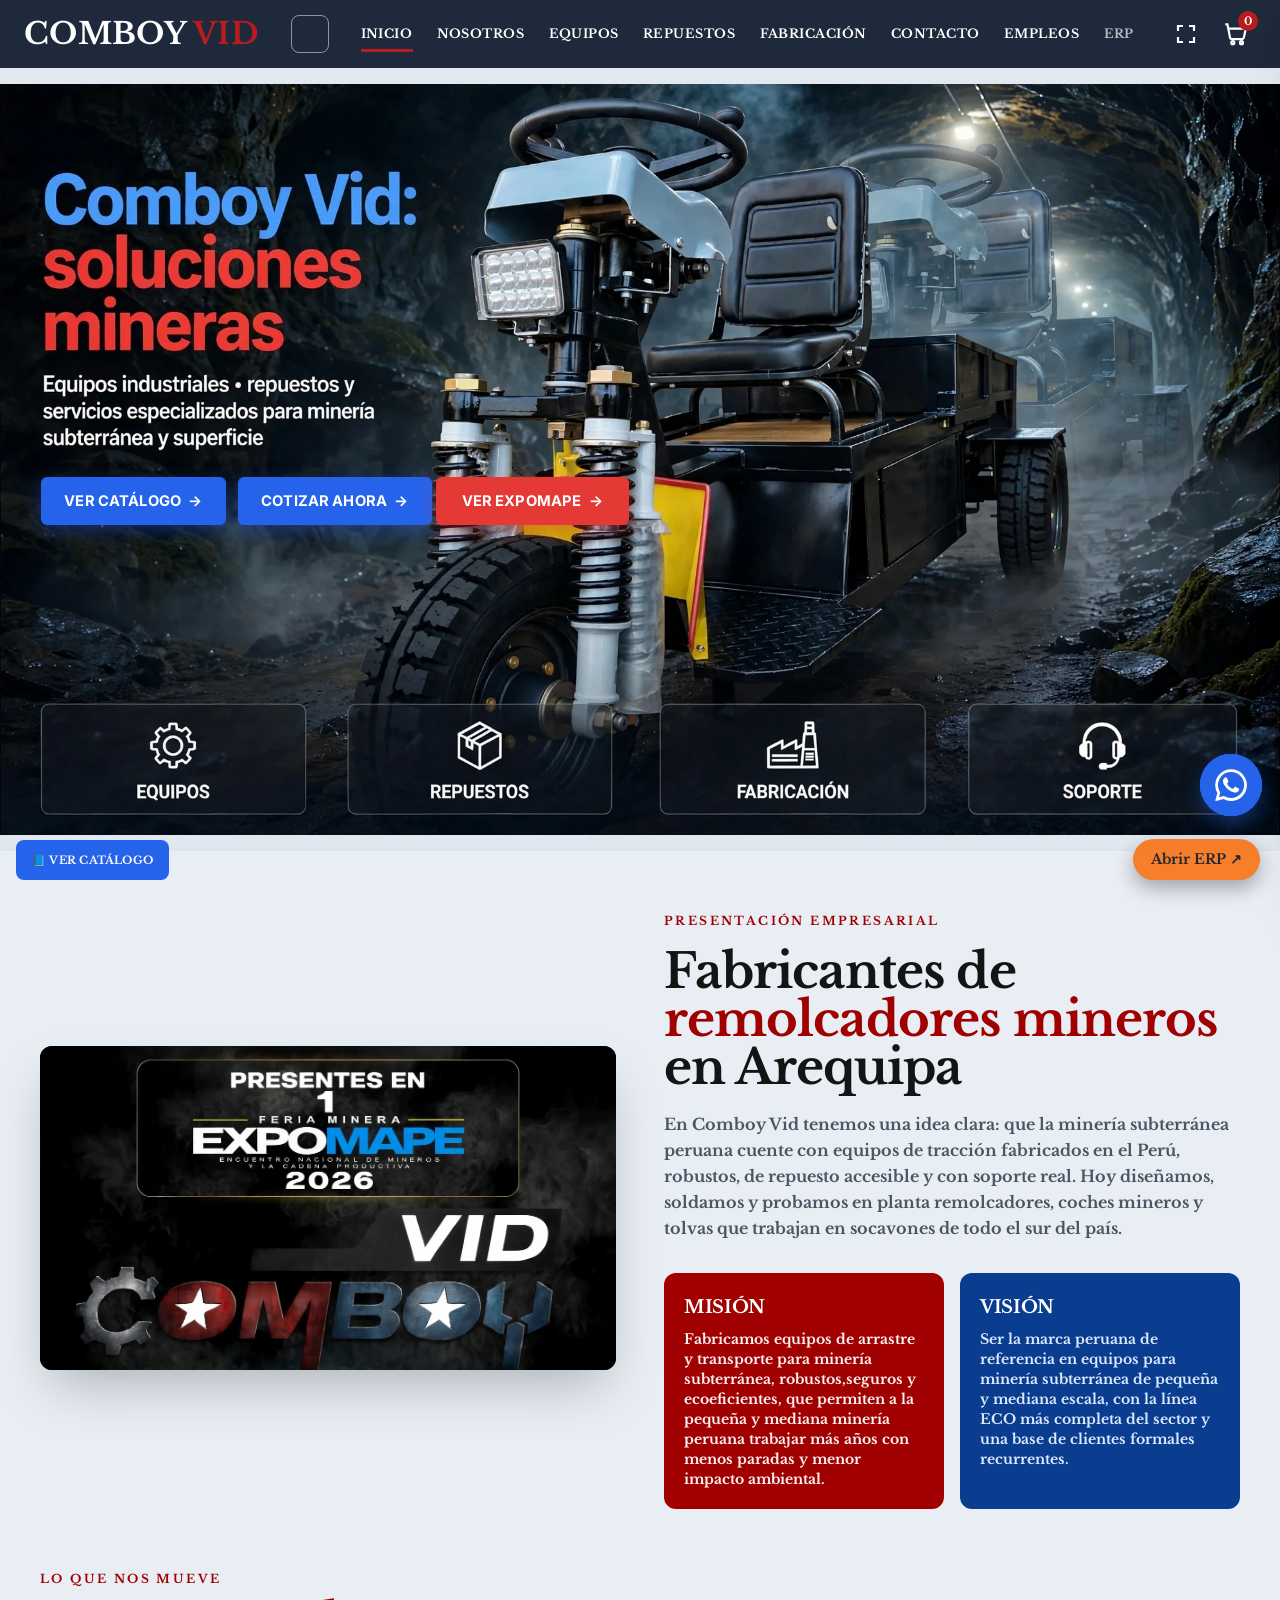
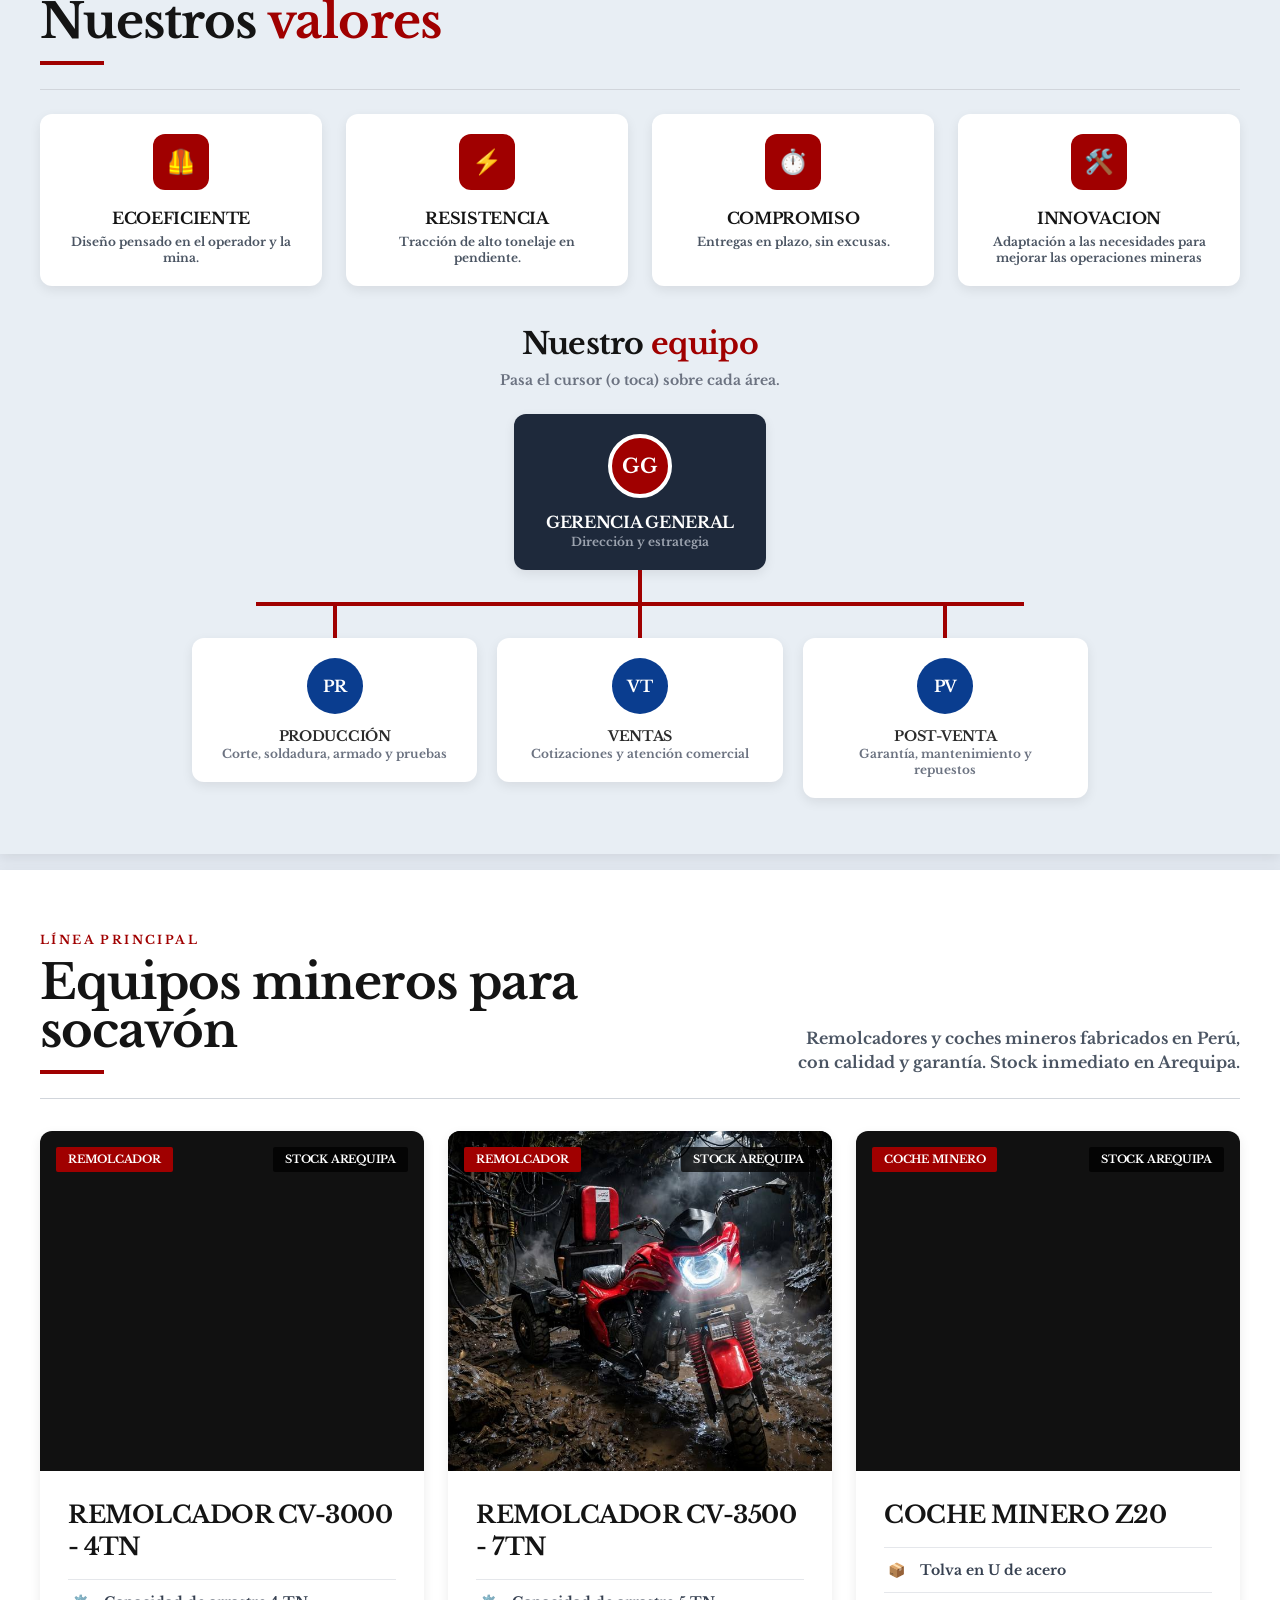
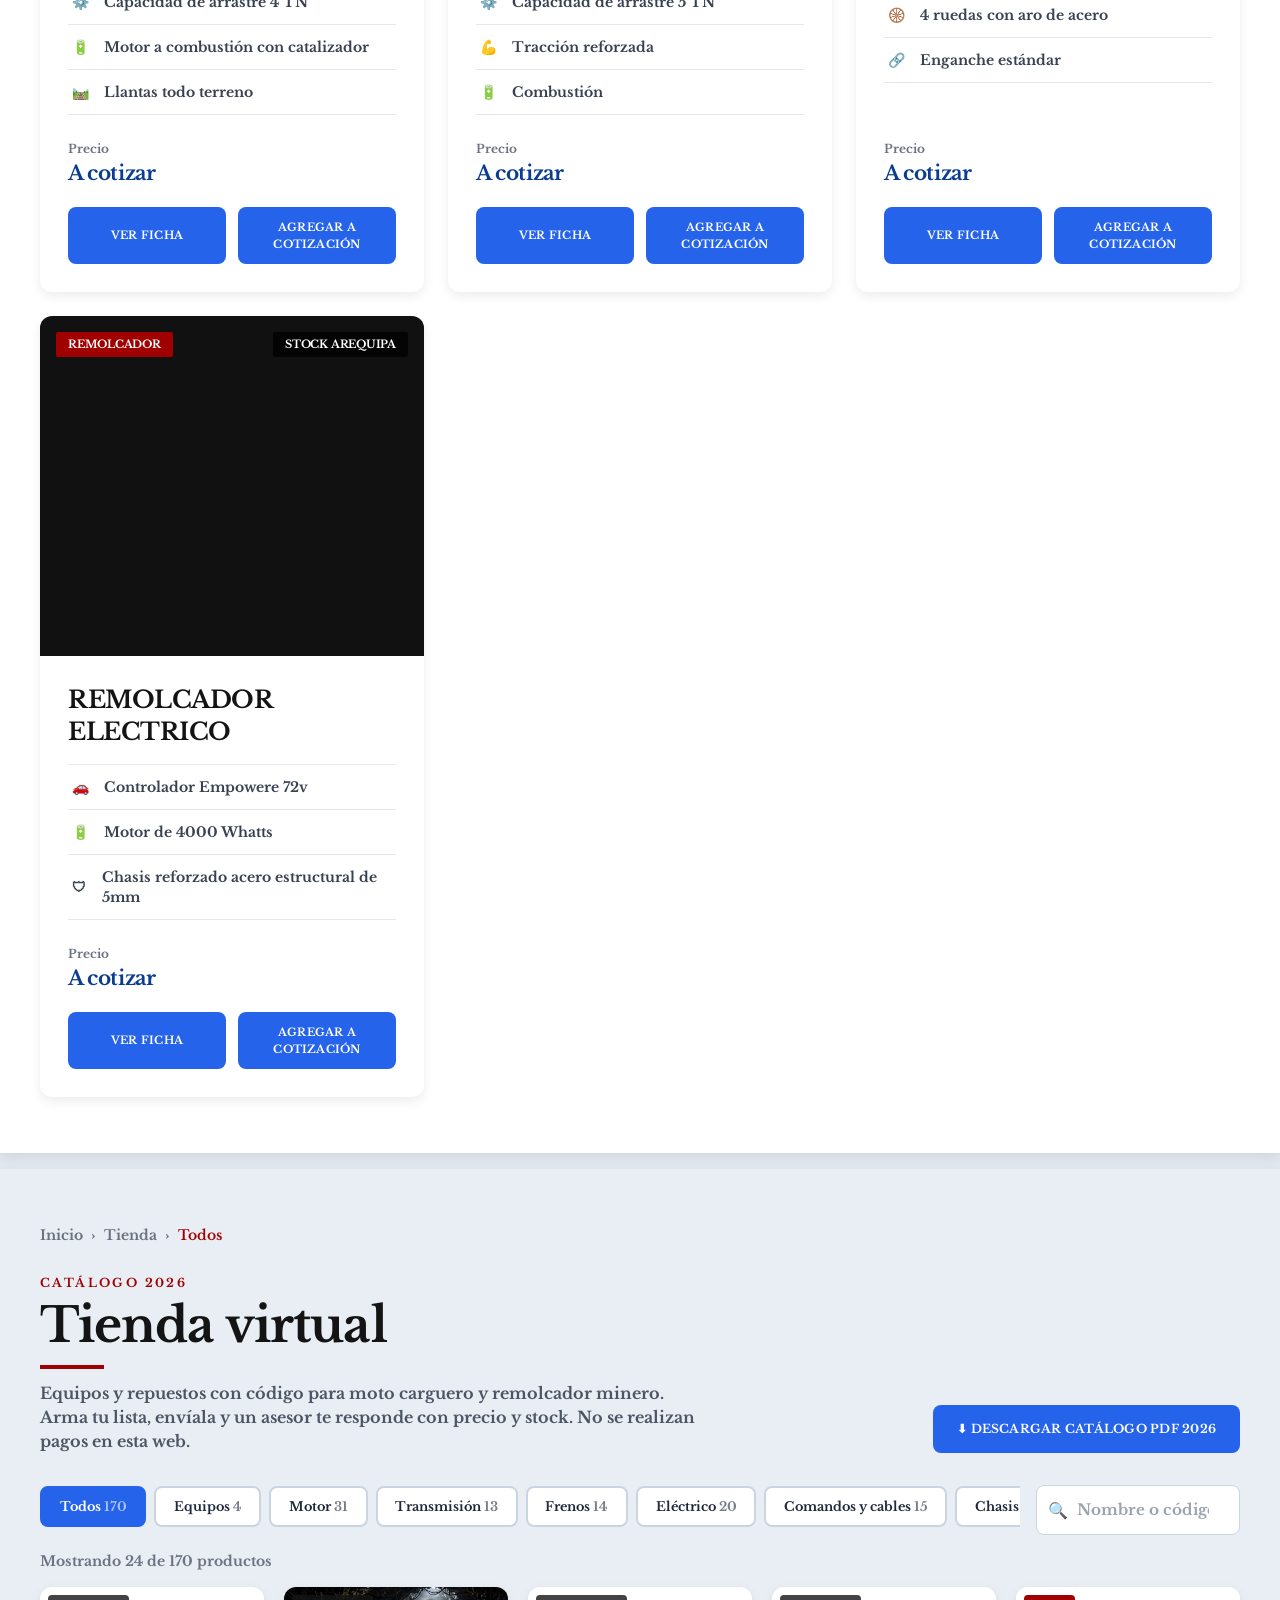
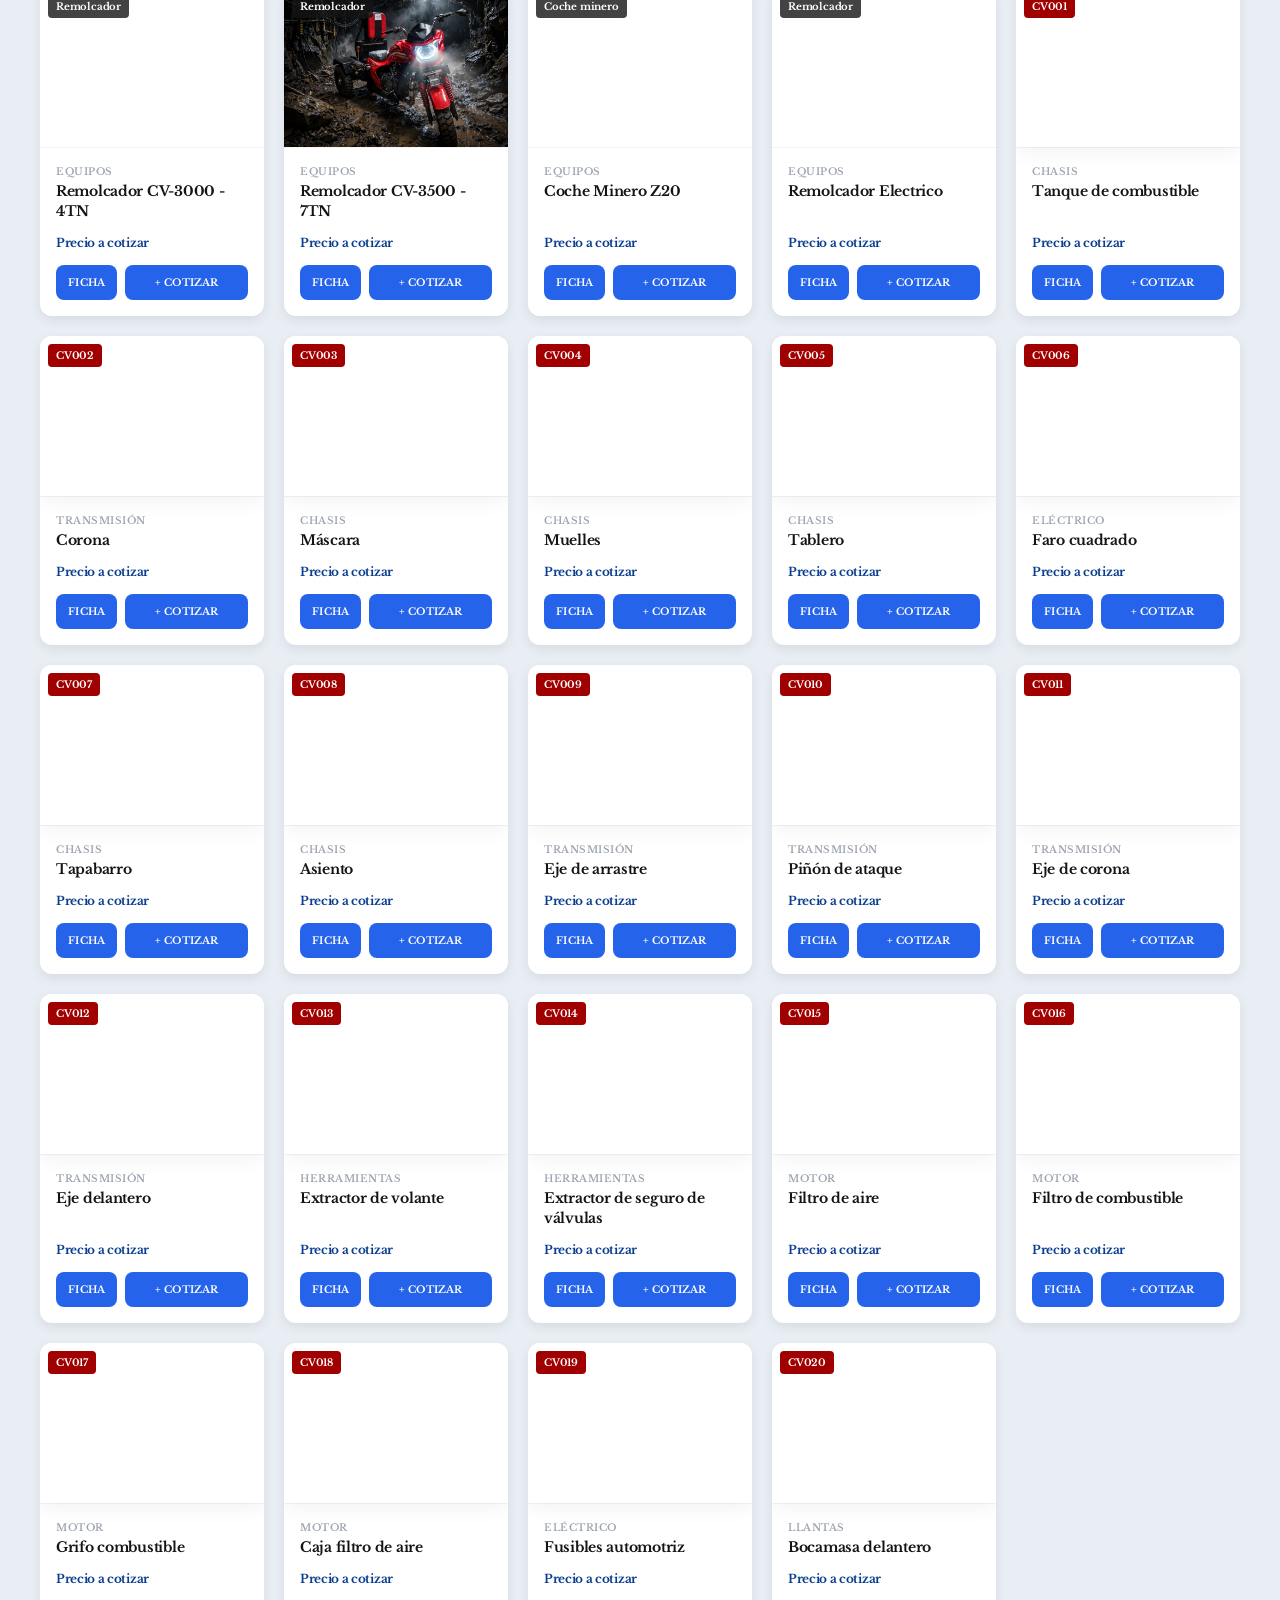
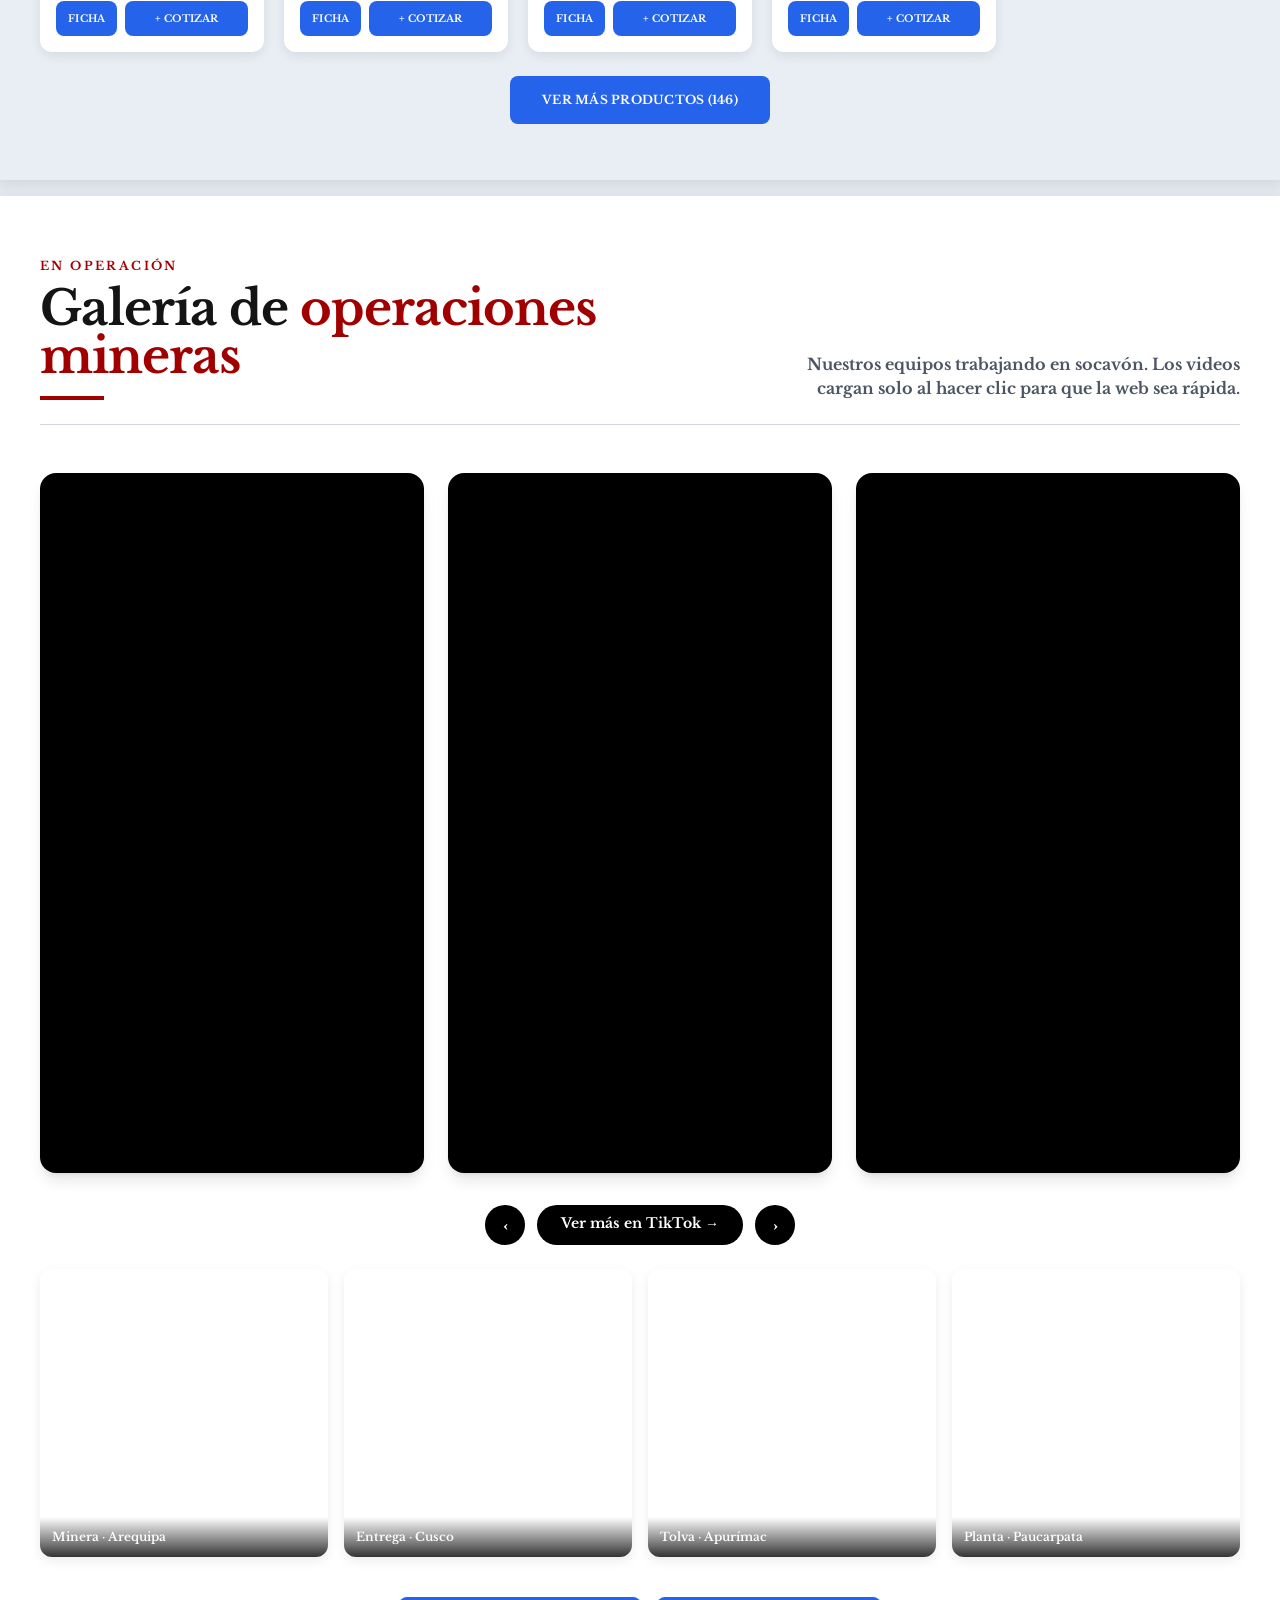
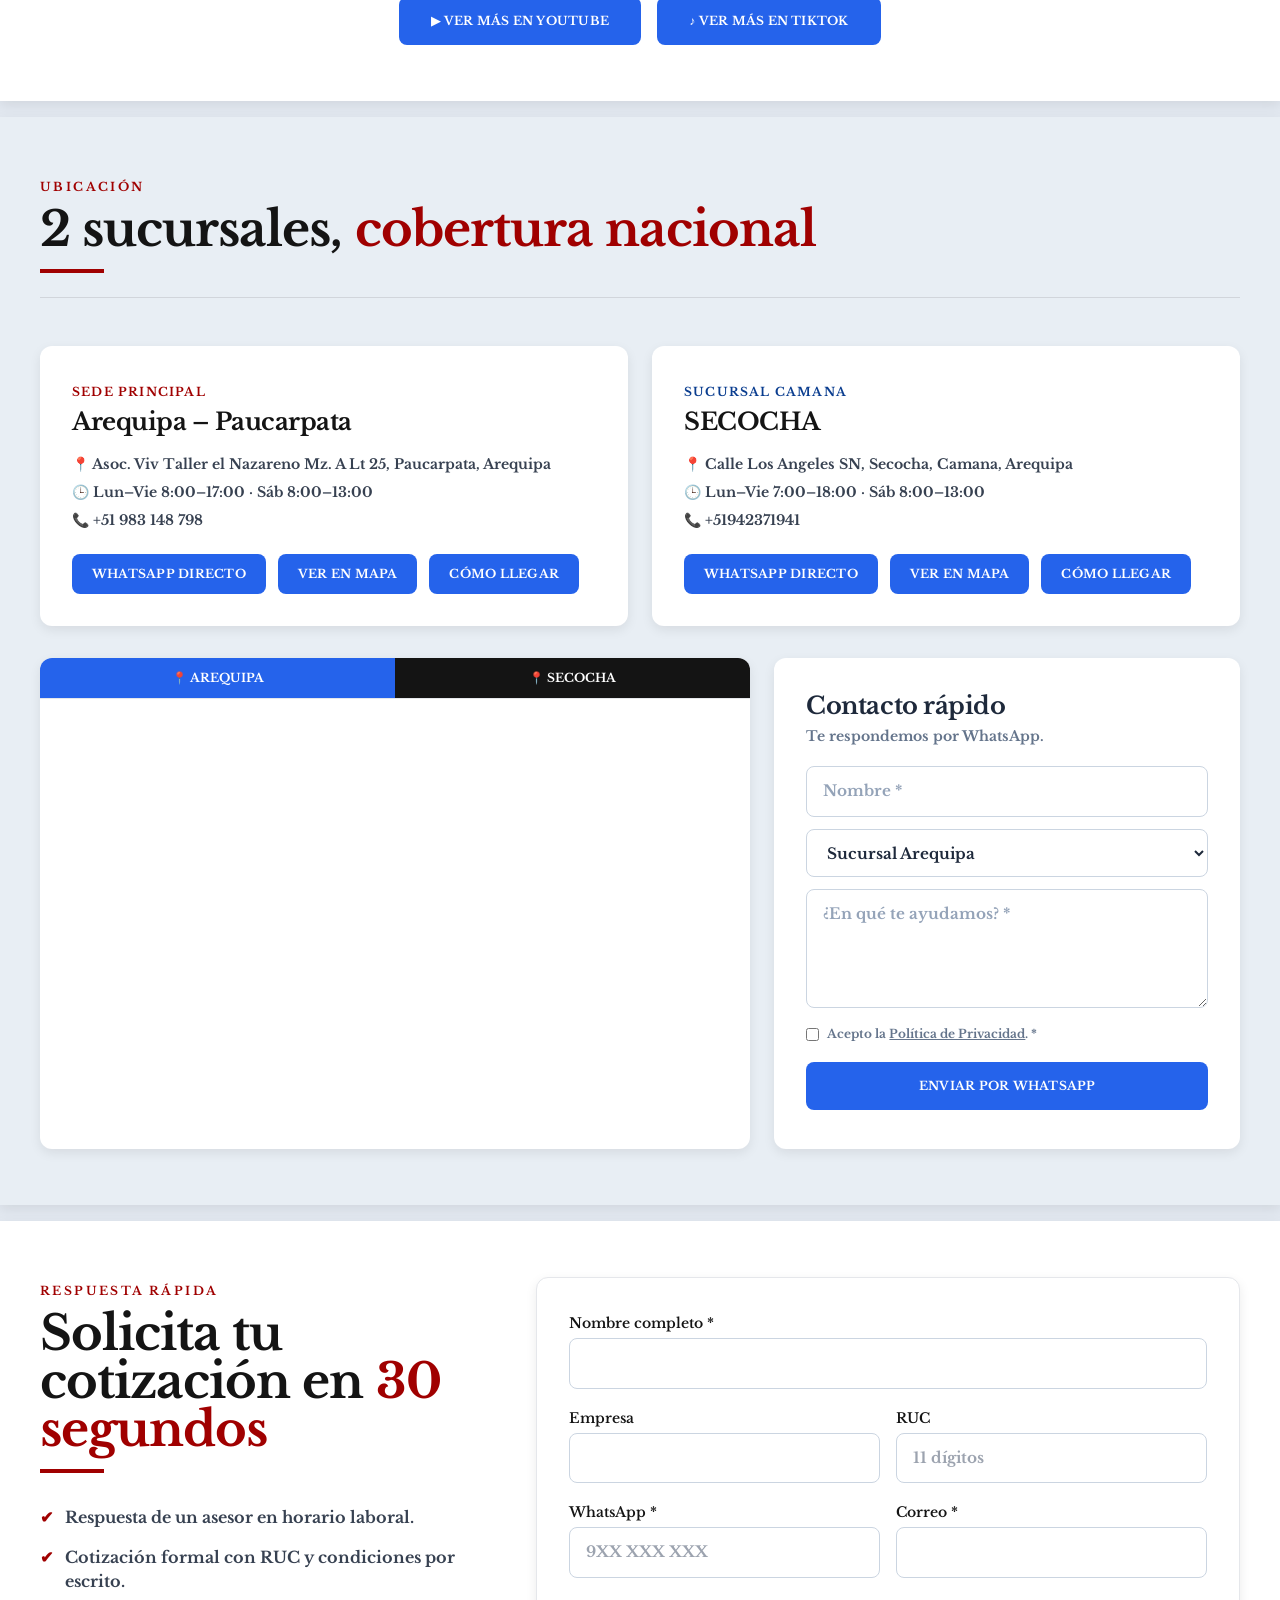
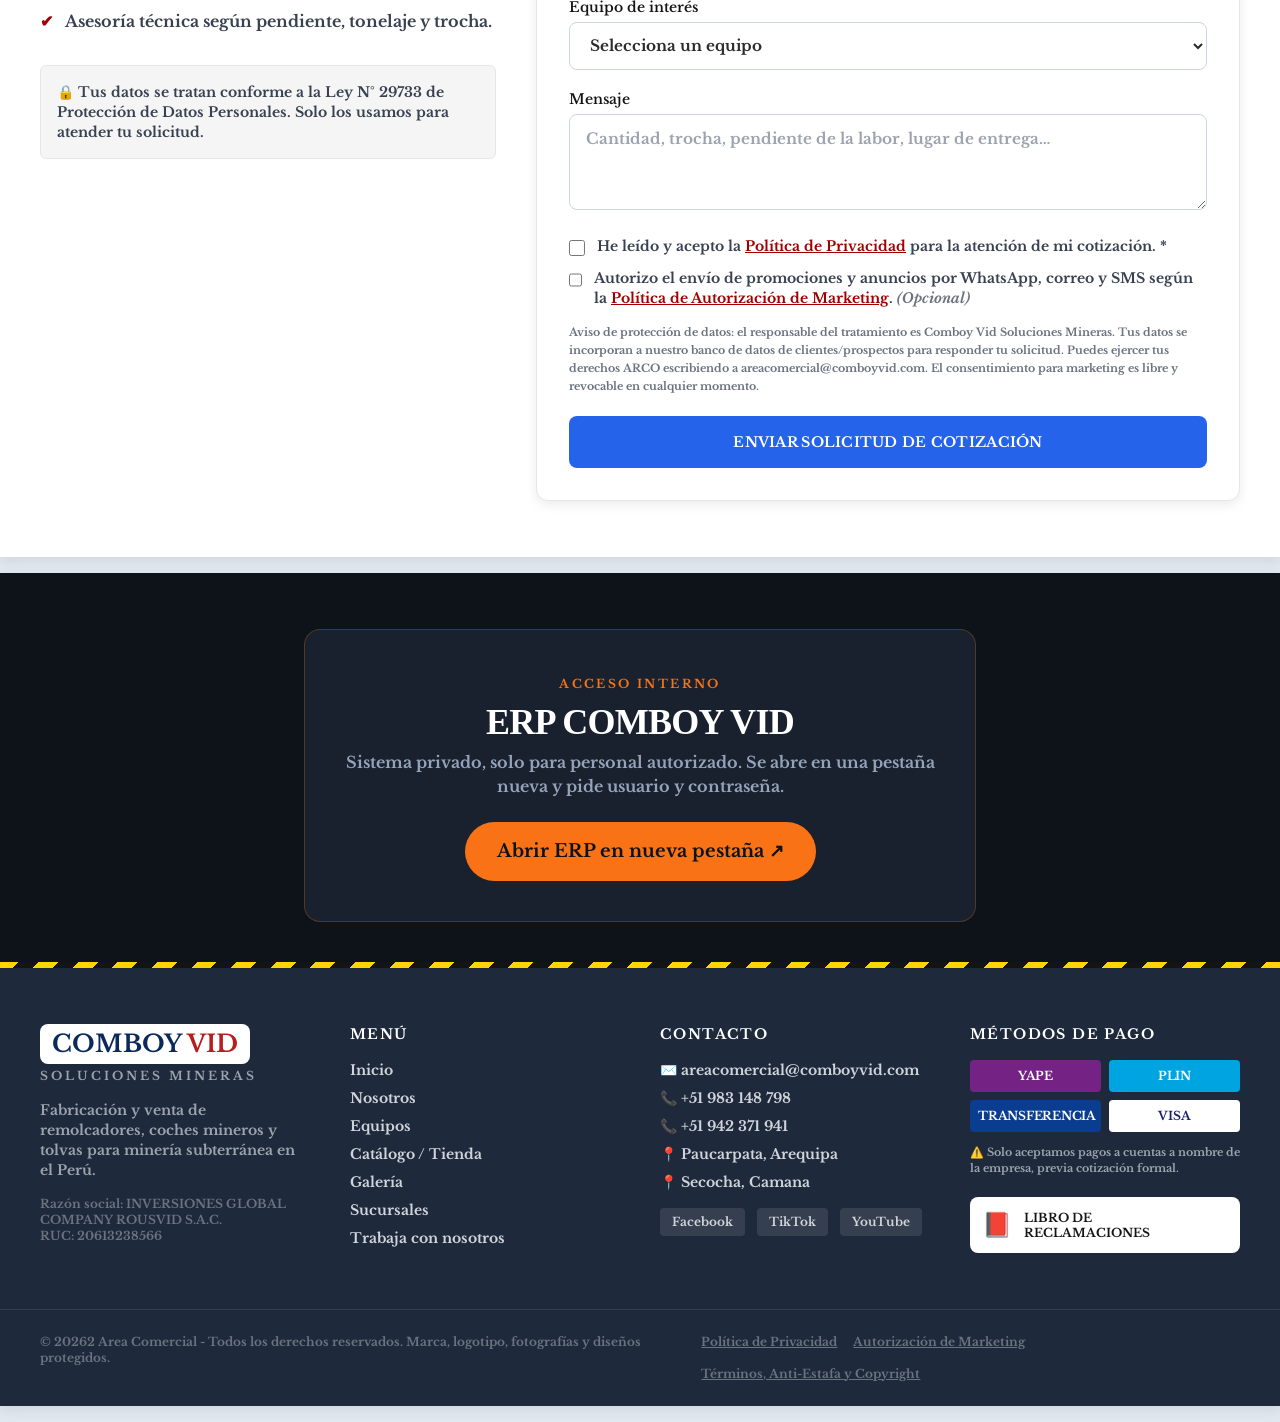
==== index.html @ c8187074 "Botón de pantalla completa en el header y modo ?pantalla=1 para la pantalla publicitaria Co-Authored" ====
<!DOCTYPE html>
<html lang="es-PE">
<head>
<meta charset="UTF-8">
<meta name="viewport" content="width=device-width, initial-scale=1.0">

<!-- ===================== SEO ===================== -->
<title>Remolcador De Coches Mineros | Comboy Vid Soluciones Mineras</title>
<meta name="description" content="Fabricamos remolcadores mineros, coches mineros U35 y tolvas volquete para socavón en Perú. Stock inmediato en Arequipa, entrega en 7 días y garantía de fábrica. Cotiza por WhatsApp.">
<meta name="keywords" content="remolcador minero, remolcador minero Arequipa, coche minero U35, tolva minera, locomotora minera socavón, equipos mineros Perú, Comboy Vid">
<meta name="author" content="Comboy Vid Soluciones Mineras">
<meta name="robots" content="index, follow">
<!-- ✏️ CAMBIA por tu dominio real -->
<link rel="canonical" href="https://www.comboyvid.com/">
<meta property="og:title" content="Comboy Vid: soluciones mineras">
<meta property="og:description" content="Innovación que impulsa la mineria. Remolcadores y coches mineras con entrega en 7 días.">
<meta property="og:type" content="website">
<meta property="og:locale" content="es_PE">
<meta property="og:image" content="img/hero-comboyvid.webp">
<meta name="theme-color" content="#A00000">

<!-- Favicon rojo (SVG embebido, sin archivo extra) -->
<link rel="icon" href="data:image/svg+xml,%3Csvg xmlns='http://www.w3.org/2000/svg' viewBox='0 0 64 64'%3E%3Crect width='64' height='64' rx='12' fill='%23A00000'/%3E%3Ctext x='32' y='43' font-family='Arial Black,Arial' font-size='28' font-weight='900' text-anchor='middle' fill='white'%3ECV%3C/text%3E%3C/svg%3E">

<!-- Fuentes -->
<link rel="preconnect" href="https://fonts.googleapis.com">
<link rel="preconnect" href="https://fonts.gstatic.com" crossorigin>
<link href="https://fonts.googleapis.com/css2?family=Libre+Baskerville:wght@400;700&family=Inter:wght@400;500;600&family=Montserrat:wght@600;700;800;900&display=swap" rel="stylesheet">

<!-- Tailwind compilado localmente (public/css/tailwind.css) se carga al final del <head>.
     Antes se usaba el CDN cdn.tailwindcss.com: si el navegador o la red no lo cargaban,
     la página salía sin estilos (menú roto, imágenes gigantes). -->

<!-- Datos estructurados (SEO local) -->
<script type="application/ld+json">
{
  "@context":"https://schema.org",
  "@type":"LocalBusiness",
  "name":"Comboy Vid Soluciones Mineras",
  "description":"Fabricación y venta de remolcadores y coches mineros para socavón.",
  "telephone":"+51983148798",
  "email":"areacomercial@comboyvid.com",
  "address":{"@type":"PostalAddress","addressLocality":"Paucarpata","addressRegion":"Arequipa","addressCountry":"PE"},
  "areaServed":"PE"
}
</script>

<style>
  :root{
    --red:#A00000; --red-dark:#6E0000; --blue:#0A3D8F; --gray:#F5F5F5; --coal:#2B2B2B; --black:#141414; --white:#FFFFFF;
  }
  *{box-sizing:border-box}
  html,body{height:100%;overflow:hidden}
  body{font-family:'Inter',sans-serif;color:var(--coal);background:var(--black);margin:0}

  /* ================= ESTRUCTURA SPA: 8 DIAPOSITIVAS ================= */
  /* Contenedor con scroll-snap nativo: cada slide ocupa 100vw x 100vh */
  #deck{height:100vh;height:100dvh;width:100vw;overflow-y:scroll;overflow-x:hidden;scroll-snap-type:y mandatory;scrollbar-width:none;overscroll-behavior:none}
  #deck::-webkit-scrollbar{display:none}
  .slide{position:relative;width:100vw;height:100vh;height:100dvh;scroll-snap-align:start;scroll-snap-stop:always;
         overflow-y:auto;overflow-x:hidden;display:flex;flex-direction:column;
         padding-top:calc(var(--hh,72px) + 16px);padding-bottom:92px;scrollbar-width:thin;scrollbar-color:rgba(160,0,0,.6) transparent}
  /* Contenido centrado verticalmente; si no entra, se desplaza dentro de la slide */
  .slide > .max-w-7xl,.slide > .max-w-6xl,.slide > .hero-content{margin-top:auto;margin-bottom:auto;width:100%}
  .slide > footer{flex-shrink:0}

  /* Animación de entrada: textos = fade + slide up · imágenes = zoom */
  .slide .reveal{opacity:0;transform:translateY(40px);transition:opacity .8s ease, transform .8s ease}
  .slide .zoom{opacity:0;transform:scale(1.12);transition:opacity 1s ease, transform 1.2s cubic-bezier(.2,.7,.2,1)}
  .slide.active .reveal{opacity:1;transform:none}
  .slide.active .zoom{opacity:1;transform:scale(1)}
  .slide .reveal-d1{transition-delay:.12s}.slide .reveal-d2{transition-delay:.24s}.slide .reveal-d3{transition-delay:.36s}
  .slide.active .lift:hover{transform:translateY(-10px);transition-delay:0s}

  /* Puntitos laterales */
  .dot{position:relative;width:12px;height:12px;border-radius:50%;background:rgba(120,120,120,.55);border:2px solid rgba(255,255,255,.85);transition:all .3s;cursor:pointer;padding:0}
  .dot.active{background:var(--red);transform:scale(1.35);box-shadow:0 0 0 4px rgba(160,0,0,.25)}
  .dot:hover{background:var(--red)}
  .dot .dot-label{position:absolute;right:22px;top:50%;transform:translateY(-50%);white-space:nowrap;background:var(--black);color:#fff;font:700 11px Montserrat,sans-serif;letter-spacing:.05em;padding:4px 10px;border-radius:6px;opacity:0;pointer-events:none;transition:opacity .2s}
  .dot:hover .dot-label,.dot:focus-visible .dot-label{opacity:1}
  @media (max-width:767px){.dot{width:9px;height:9px}.slide{padding-right:14px}}
  #shopSearch{padding-left:2.5rem}

  /* Botones Anterior / Siguiente */
  #pager{background:rgba(20,20,20,.85);backdrop-filter:blur(10px);-webkit-backdrop-filter:blur(10px);border:1px solid rgba(255,255,255,.15)}
  .pager-btn{font:800 11px Montserrat,sans-serif;letter-spacing:.06em;text-transform:uppercase;color:#fff;padding:.7rem 1rem;border-radius:999px;transition:background .2s,opacity .2s;white-space:nowrap}
  .pager-btn:hover{background:rgba(255,255,255,.12)}
  .pager-next{background:var(--red)}
  .pager-next:hover{background:var(--red-dark)}
  .pager-btn:disabled{opacity:.3;cursor:not-allowed;background:transparent}
  h1,h2,h3,h4,.font-title{font-family:'Montserrat',sans-serif;font-weight:800;letter-spacing:-.01em}
  a:focus-visible,button:focus-visible,input:focus-visible,select:focus-visible,textarea:focus-visible{outline:3px solid #FFD400;outline-offset:2px}

  /* ---------- Loader ---------- */
  #loader{position:fixed;top:0;right:0;bottom:0;left:0;background:var(--black);z-index:9999;display:flex;flex-direction:column;align-items:center;justify-content:center;transition:opacity .5s,visibility .5s}
  #loader.hide{opacity:0;visibility:hidden}
  .loader-bar{width:180px;height:4px;background:#333;border-radius:4px;overflow:hidden;margin-top:18px}
  .loader-bar span{display:block;height:100%;width:40%;background:var(--red);animation:load 1s infinite ease-in-out}
  @keyframes load{0%{transform:translateX(-100%)}100%{transform:translateX(260%)}}

  /* ---------- Glass ---------- */
  .glass{background:rgba(255,255,255,.08);backdrop-filter:blur(14px);-webkit-backdrop-filter:blur(14px);border:1px solid rgba(255,255,255,.18)}
  .glass-light{background:rgba(255,255,255,.75);backdrop-filter:blur(14px);-webkit-backdrop-filter:blur(14px);border:1px solid rgba(255,255,255,.6)}

  /* ---------- Header ---------- */
  #header{transition:background .3s, box-shadow .3s}
  #header.scrolled{background:rgba(20,20,20,.94);box-shadow:0 6px 24px rgba(0,0,0,.35)}
  .nav-link{position:relative;font-family:'Montserrat';font-weight:700;font-size:.78rem;letter-spacing:.06em;color:#fff;padding:.4rem 0}
  .nav-link::after{content:'';position:absolute;left:0;bottom:-2px;height:3px;width:0;background:var(--red);transition:width .25s}
  .nav-link:hover::after,.nav-link.active::after{width:100%}

  /* ---------- Botones ---------- */
  .btn{display:inline-flex}
  .btn{align-items:center;justify-content:center;gap:.5rem;font-family:'Montserrat';font-weight:800;letter-spacing:.04em;text-transform:uppercase;border-radius:10px;transition:transform .2s, box-shadow .2s, background .2s;cursor:pointer}
  .btn:hover{transform:translateY(-3px)}
  .btn-red{background:var(--red);color:#fff;box-shadow:0 8px 22px rgba(160,0,0,.35)}
  .btn-red:hover{background:var(--red-dark);box-shadow:0 12px 30px rgba(160,0,0,.5)}
  .btn-blue{background:var(--blue);color:#fff}
  .btn-blue:hover{background:#082f6e}
  .btn-outline{border:2px solid #fff;color:#fff}
  .btn-outline:hover{background:#fff;color:var(--red)}
  .btn-dark{background:var(--black);color:#fff}

  /* ---------- Hero ---------- */
  .hero{background:#0b0b0b}
  .hero-bg{position:absolute;top:0;right:0;bottom:0;left:0;z-index:0;background-size:cover;background-position:center;filter:blur(8px) brightness(.55) saturate(1.1);transform:scale(1.08);animation:zoom 18s ease-in-out infinite alternate}
  @keyframes zoom{to{transform:scale(1.15)}}
  @keyframes float{0%,100%{translate:0 0}50%{translate:0 -12px}}
  .hero::before{content:'';position:absolute;top:0;right:0;bottom:0;left:0;z-index:1;background:linear-gradient(100deg,rgba(10,10,10,.95) 0%,rgba(10,10,10,.7) 45%,rgba(10,10,10,.35) 100%)}
  .hero::after{content:'';position:absolute;top:0;right:0;bottom:0;left:0;z-index:1;background:radial-gradient(circle at 75% 55%,rgba(255,200,80,.18),transparent 45%)}
  .hero-content{position:relative;z-index:2}
  .stripe{height:6px;background:repeating-linear-gradient(-45deg,#FFD400 0 14px,#141414 14px 28px)}

  /* ---------- Reveal ---------- */

 /* --------- Cards --------- */
.lift{transition:transform .3s ease, box-shadow .3s ease}
.lift:hover{transform:translateY(-10px);box-shadow:0 26px 50px rgba(0,0,0,.22)}
.equip-card{overflow:hidden;border-radius:6px;background:#fff;border:1px solid #E5E5E5;box-shadow:0 2px 10px rgba(0,0,0,.06);display:flex;flex-direction:column;transition:transform .3s ease, box-shadow .3s ease}
.equip-card:hover{box-shadow:0 18px 40px rgba(0,0,0,.14)}
.equip-card .equip-media{position:relative;height:340px;overflow:hidden;background:#111}
.equip-card .equip-media img{width:100%;height:100%;object-fit:cover;display:block;transition:transform .6s ease}
.equip-card:hover .equip-media img{transform:scale(1.05)}
@media (min-width:1536px){.equip-card .equip-media{height:400px}}
@media (max-width:767px){.equip-card .equip-media{height:260px}}
/* Secciones a pantalla completa (estilo cat.com): 100vw con 24px de margen */
.equip-full,.full-wrap{width:100%;padding-left:24px;padding-right:24px;margin-top:auto;margin-bottom:auto}
/* En desktop deja libre la columna de puntitos de navegación (derecha) */
@media (min-width:768px){.equip-full,.full-wrap{padding-right:56px}}
.section-tag{display:inline-block;font-family:'Montserrat',sans-serif;font-weight:700;font-size:.75rem;letter-spacing:.2em;text-transform:uppercase;color:var(--red)}
.section-tag.light{color:#fff;opacity:.85}
  /* ---------- Organigrama ---------- */
  .org-node{transition:transform .25s, box-shadow .25s, background .25s}
  .org-node:hover{transform:scale(1.06);background:var(--red);color:#fff;box-shadow:0 14px 30px rgba(160,0,0,.35)}
  .org-node:hover p{color:#ffe0e0}
  .org-line{background:var(--red);}

  /* ---------- Tienda ---------- */
  .chip{font-family:'Montserrat';font-weight:700;font-size:.8rem;padding:.55rem 1.1rem;border-radius:999px;border:2px solid var(--coal);color:var(--coal);transition:all .2s;cursor:pointer;white-space:nowrap}
  .chip.active,.chip:hover{background:var(--red);border-color:var(--red);color:#fff}

  #cartDrawer{transition:transform .35s ease}
  #cartDrawer.closed{transform:translateX(105%)}
  #overlay{transition:opacity .3s}
  #overlay.hidden-ov{opacity:0;pointer-events:none}

  .badge-count{min-width:20px;height:20px;font-size:.7rem}
  .bump{animation:bump .35s}
  @keyframes bump{50%{transform:scale(1.4)}}

  /* ---------- WhatsApp flotante ---------- */
  .wa-float{position:fixed;right:18px;bottom:18px;z-index:60;width:62px;height:62px;border-radius:50%;background:var(--red);display:flex;align-items:center;justify-content:center;box-shadow:0 10px 25px rgba(160,0,0,.5)}
  .wa-float::before,.wa-float::after{content:'';position:absolute;top:0;right:0;bottom:0;left:0;border-radius:50%;background:var(--red);z-index:-1;animation:pulse 2s infinite}
  .wa-float::after{animation-delay:1s}
  @keyframes pulse{0%{transform:scale(1);opacity:.7}100%{transform:scale(1.8);opacity:0}}

  /* ---------- Modales legales ---------- */
  .modal{position:fixed;top:0;right:0;bottom:0;left:0;z-index:80;display:none;align-items:center;justify-content:center;padding:16px;background:rgba(0,0,0,.7)}
  .modal.open{display:flex}
  .modal-box{background:#fff;max-width:860px;width:100%;max-height:88vh;overflow:auto;border-radius:16px;border-top:8px solid var(--red)}
  .legal h3{font-size:1.05rem;color:var(--blue);margin:1.3rem 0 .4rem}
  .legal p,.legal li{font-size:.9rem;line-height:1.65;color:#333}
  .legal ul{list-style:disc;padding-left:1.3rem}
  .legal .alert{background:#FFF1F1;border-left:5px solid var(--red);padding:1rem;border-radius:8px;margin:1rem 0}

  /* ---------- Formularios ---------- */
  .field{width:100%;padding:.8rem 1rem;border:2px solid #ddd;border-radius:10px;font-size:.95rem;background:#fff;color:var(--coal);transition:border .2s}
  .field:focus{border-color:var(--red);outline:none}
  .dark-field{background:rgba(255,255,255,.1);border-color:rgba(255,255,255,.3);color:#fff}
  .dark-field::placeholder{color:#ddd}
  .dark-field option{color:#222}

  /* Video facade */
  .yt-facade{position:relative;cursor:pointer;background:#000;aspect-ratio:16/9;border-radius:14px;overflow:hidden}
  .yt-facade img{width:100%;height:100%;object-fit:cover;opacity:.7;transition:opacity .3s}
  .yt-facade:hover img{opacity:.9}
  .yt-play{position:absolute;top:0;right:0;bottom:0;left:0;margin:auto;width:78px;height:78px;border-radius:50%;background:var(--red);display:flex;align-items:center;justify-content:center;box-shadow:0 0 0 10px rgba(160,0,0,.3)}

  @media (prefers-reduced-motion: reduce){
    *{animation:none!important;transition:none!important}
    .slide .reveal,.slide .zoom{opacity:1;transform:none}
    #deck{scroll-behavior:auto}
  }
  /* LOADER COMBOY VID - FIX DEFINITIVO */
#loader{
  position:fixed; top:0;right:0;bottom:0;left:0; z-index:9999;
  background:#0a0a0a; display:flex;
  align-items:center; justify-content:center;
  transition: opacity .6s ease, visibility .6s;
}
#loader.hide{ opacity:0; visibility:hidden; pointer-events:none; }
.loader-content{ text-align:center; }
.loader-logo{ width:224px; height:auto; display:block; margin:0 auto; }
.loader-text{ color:#9ca3af; font-size:14px; letter-spacing:.3em; text-transform:uppercase; margin-top:8px; }
.loader-bar{ width:120px; height:3px; background:#333; margin:16px auto 0; overflow:hidden; position:relative; }
.loader-bar span{
  position:absolute; left:0; top:0; height:100%; width:40%;
  background:#dc2626; animation: loading 1s infinite ease-in-out;
}
@keyframes loading{ 0%{left:-40%} 100%{left:100%} }

/* =========================================================
   TEMA ERP · fondo plomo, header navy, botones azules, Inter
   (se aplica encima de los estilos anteriores)
   ========================================================= */
:root{ --erp-bg:#E2E8F0; --erp-navy:#1E293B; --erp-navy-dark:#0F172A; --erp-blue:#2563EB; --erp-blue-dark:#1D4ED8;
       --erp-shadow:0 4px 12px rgba(0,0,0,.08); }
body{background:var(--erp-bg)}
h1,h2,h3,h4,h5,h6,.font-title,.btn,.nav-link,.chip,.pager-btn,.section-tag,.dot .dot-label{font-family:'Libre Baskerville',Georgia,serif !important;font-weight:700 !important}
h1,h2,h3,h4,.font-title{font-weight:800;letter-spacing:-.02em}

/* Secciones: 100vw, fondo plomo, padding 40px */
.slide{background:var(--erp-bg) !important;scrollbar-color:rgba(37,99,235,.5) transparent}
.equip-full,.full-wrap{padding-left:40px !important;padding-right:40px !important}
@media (max-width:767px){.equip-full,.full-wrap{padding-left:20px !important;padding-right:20px !important}}

/* Header navy */
#mainbar,#header.scrolled #mainbar{background:var(--erp-navy) !important;backdrop-filter:none}
#header.scrolled{background:var(--erp-navy);box-shadow:0 4px 12px rgba(0,0,0,.18)}
#mobileMenu{background:var(--erp-navy) !important}
.nav-link::after{background:var(--erp-blue)}

/* Botones azules radius 8px */
.btn{border-radius:8px;letter-spacing:.02em}
.btn:hover{transform:translateY(-1px)}
.btn-red,.btn-blue{background:var(--erp-blue);color:#fff;box-shadow:none}
.btn-red:hover,.btn-blue:hover{background:var(--erp-blue-dark);box-shadow:none}
.btn-dark{background:var(--erp-navy);color:#fff}
.btn-dark:hover{background:var(--erp-navy-dark)}
.btn-outline{border:2px solid var(--erp-blue);color:var(--erp-blue);background:#fff}
.btn-outline:hover{background:var(--erp-blue);color:#fff}
.pager-next{background:var(--erp-blue)} .pager-next:hover{background:var(--erp-blue-dark)}
#pager{background:rgba(30,41,59,.92)}
.chip{border-color:#CBD5E1;color:var(--erp-navy);background:#fff;border-radius:8px}
.chip.active,.chip:hover{background:var(--erp-blue);border-color:var(--erp-blue);color:#fff}
.wa-float,.wa-float::before,.wa-float::after{background:var(--erp-blue)}
.wa-float{box-shadow:0 8px 20px rgba(37,99,235,.4)}
.yt-play{background:var(--erp-blue);box-shadow:0 0 0 10px rgba(37,99,235,.25)}
.dot.active{background:var(--erp-blue);box-shadow:0 0 0 4px rgba(37,99,235,.25)}
.dot:hover{background:var(--erp-blue)}
.field{border:1px solid #CBD5E1;border-radius:8px}
.field:focus{border-color:var(--erp-blue);box-shadow:0 0 0 3px rgba(37,99,235,.15)}

/* Cards blancas radius 12px + sombra suave */
.equip-card,.slide article,.slide .bg-white.rounded-xl,.slide .bg-white.rounded-2xl,
#leadForm,#quickForm,#contacto-rapido > div:first-child,.org-node,.yt-facade,.slide figure.rounded-xl,.slide figure.rounded-2xl{
  border-radius:12px !important;box-shadow:var(--erp-shadow) !important}
.equip-card,.slide article{border:0}
.lift:hover,.equip-card:hover{box-shadow:0 10px 24px rgba(0,0,0,.12) !important}
#quickForm{background:#fff !important}
#quickForm h3{color:var(--erp-navy)}
#quickForm .text-gray-400,#quickForm .text-gray-300{color:#64748B}
#quickForm .dark-field{background:#fff;border-color:#CBD5E1;color:#1E293B}
#quickForm .dark-field::placeholder{color:#94A3B8}
.org-node.bg-cvblack{background:var(--erp-navy)}

/* Portada sobre fondo plomo */
.hero .hero-bg,.hero::before,.hero::after{display:none}
.hero h1.text-white,.hero strong.text-white,.hero .font-title.text-white{color:var(--erp-navy)}
.hero .text-gray-200{color:#334155}
.hero .text-gray-400{color:#64748B}
.hero .section-tag.light{color:var(--erp-blue);opacity:1}
.hero figure{border:0}
.hero figcaption{color:#fff !important}
.hero .glass{background:var(--erp-navy) !important;border:0;border-radius:12px}

/* Footer navy */
.slide > footer{background:var(--erp-navy) !important}

/* =========================================================
   TIPOGRAFÍA Y COLORES DE MARCA · Libre Baskerville Bold 700
   Logo: COMBOY #0B2A5B + VID #B91C1C · fondo plomo #E2E8F0
   ========================================================= */
:root{ --cv-blue:#0B2A5B; --cv-red:#B91C1C; --cv-red-dark:#991B1B; }
body, body *:not(svg):not(path):not(circle){font-family:'Libre Baskerville',Georgia,serif !important;font-weight:700}
body{background:#E2E8F0}
.cv-logo{letter-spacing:.01em;white-space:nowrap;line-height:1}
.cv-logo-a{color:var(--cv-blue)} .cv-logo-b{color:var(--cv-red)}

/* Header navy #1E293B a todo el ancho; logo en placa plomo con COMBOY azul + VID rojo */
#header{width:100vw}
#mainbar,#header.scrolled #mainbar,#mobileMenu{background:#1E293B !important;border-bottom:0}
.cv-logo-plate{background:#E2E8F0;border-radius:8px;padding:.35rem .8rem}
.nav-link{color:#fff;letter-spacing:.04em}
.nav-link::after{background:var(--cv-red)}
#cartCount{background:var(--cv-red) !important}
#progressBar{background:var(--cv-red) !important}

/* Botones COTIZAR y VER CATÁLOGO en rojo #B91C1C */
#mainbar .btn[data-wa],#mobileMenu .btn[data-wa],.btn[data-add],#floatCatalog,#goShop{background:var(--cv-red) !important;color:#fff !important;box-shadow:none}
#mainbar .btn[data-wa]:hover,#mobileMenu .btn[data-wa]:hover,.btn[data-add]:hover,#floatCatalog:hover,#goShop:hover{background:var(--cv-red-dark) !important}

/* =========================================================
   PÁGINA CONTINUA · sin slides: scroll vertical normal
   ========================================================= */
html,body{height:auto !important;overflow:visible !important}
body{overflow-x:clip !important}
html{scroll-behavior:smooth}
#deck{height:auto !important;width:100% !important;overflow:visible !important;scroll-snap-type:none !important;display:flex;flex-direction:column;gap:16px;padding:16px 0}
.slide{height:auto !important;min-height:0 !important;overflow:visible !important;scroll-snap-align:none !important;
       padding-top:56px !important;padding-bottom:56px !important;padding-right:0 !important;
       background:#fff !important;box-shadow:0 4px 12px rgba(0,0,0,.08);scroll-margin-top:calc(var(--hh,68px) + 8px)}
.slide > footer{margin-bottom:-56px}
#header{position:sticky;top:0}
.nav-link.active::after{width:100%;background:#B91C1C !important}

/* =========================================================
   PORTADA (INICIO) · fondo #E8EEF5, equipo con efecto fantasma
   ========================================================= */
#inicio{background:#E8EEF5 !important}
.cv-logo-w{color:#fff}
.hero-title{font-family:'Libre Baskerville',Georgia,serif !important;font-weight:700;color:#1E3A8A;font-size:34px;line-height:1.15;letter-spacing:-.01em}
@media (min-width:768px){.hero-title{font-size:52px}}
.hero-btn-red{background:#B91C1C !important;color:#fff !important;border:2px solid #B91C1C}
.hero-btn-red:hover{background:#991B1B !important;border-color:#991B1B}
.hero-btn-outline{background:transparent !important;color:#B91C1C !important;border:2px solid #B91C1C}
.hero-btn-outline:hover{background:#B91C1C !important;color:#fff !important}
.hero-equipo{position:relative;display:flex;justify-content:center;align-items:flex-end;min-height:320px}
.hero-equipo .hero-main{position:relative;z-index:2;width:auto;max-width:100%;max-height:560px;object-fit:contain;filter:drop-shadow(0 18px 24px rgba(15,23,42,.18))}
.hero-ghost{position:absolute;z-index:1;bottom:0;left:50%;max-height:560px;max-width:100%;object-fit:contain;opacity:.12;pointer-events:none}
.hero-ghost-1{transform:translate(-62%,-9%) scale(.94);filter:blur(2px)}
.hero-ghost-2{transform:translate(-74%,-18%) scale(.86);filter:blur(4px)}
@media (max-width:767px){.hero-equipo .hero-main,.hero-ghost{max-height:340px}}
.hero-card{display:flex;align-items:center;gap:14px;background:#fff;border-radius:12px;padding:18px 20px;box-shadow:0 4px 12px rgba(0,0,0,.08);transition:transform .2s, box-shadow .2s}
.hero-card:hover{transform:translateY(-3px);box-shadow:0 10px 22px rgba(0,0,0,.12)}
.hero-ico{flex-shrink:0;width:52px;height:52px;border-radius:50%;background:#DBEAFE;display:flex;align-items:center;justify-content:center}
#headerSearch{background:transparent !important;border-color:rgba(255,255,255,.5) !important}

/* PORTADA · tipografía sans-serif solo en #inicio (pedido de Williams) */
#inicio, #inicio *{font-family:'Inter','Segoe UI',system-ui,-apple-system,sans-serif !important}
#inicio h1{font-weight:800 !important;letter-spacing:-0.02em}
#inicio h1 .cv-azul{color:#3B82F6}
#inicio h1 .cv-rojo{color:#E30613}
#inicio p,#inicio a{font-weight:500 !important}
/* BOTONES AZUL WHATSAPP · todos los botones en el azul del botón flotante (#2563EB) */
.btn, .btn-primary, .btn-red, .btn-dark, .btn-blue, button[type="submit"], button.bg-cvred, .bg-\[\#E30613\], #floatCatalog, #goShop,
#mainbar .btn[data-wa], #mobileMenu .btn[data-wa], .btn[data-add]{
  background-color:#2563EB !important;background-image:none !important;border-color:#2563EB !important;color:#fff !important}
.btn:hover, .btn-primary:hover, button[type="submit"]:hover, button.bg-cvred:hover, #floatCatalog:hover{background-color:#2563EB !important;filter:brightness(1.1)}
/* Portada: botones HTML azules encima de los botones dibujados en la imagen */
#inicio{container-type:inline-size}
#inicio .hero-btn-azul{display:flex;align-items:center;justify-content:center;gap:.5em;margin:-2px;padding:2px;box-sizing:content-box;
  background:#2563EB;color:#fff !important;font-size:1.15vw;font-size:1.15cqw;font-weight:700 !important;letter-spacing:.01em;white-space:nowrap;
  box-shadow:0 6px 18px rgba(37,99,235,.4);transition:filter .2s}
#inicio .hero-btn-azul:hover{filter:brightness(1.1)}
/* BARRA EXPOMAPE · cuenta regresiva sobre la portada */
#countdown-expomape{position:absolute;left:50%;transform:translateX(-50%);bottom:19.2%;white-space:nowrap;z-index:5;max-width:93%;display:inline-flex;align-items:center;gap:.6em;
  background:rgba(0,0,0,.75);border:1px solid #3b82f6;border-radius:12px;padding:.6em 1.3em;color:#fff;font-weight:700;
  font-size:1.05vw;font-size:1.05cqw;line-height:1.3;backdrop-filter:blur(4px);-webkit-backdrop-filter:blur(4px);text-decoration:none}
#countdown-expomape:hover{border-color:#60a5fa}
#countdown-expomape #timer{color:#38bdf8;white-space:nowrap}
#inicio .hero-btn-expomape{background:#E53935;box-shadow:0 6px 18px rgba(229,57,53,.4)}
@media (max-width:640px){#countdown-expomape{bottom:19.2%;padding:.35em .8em;border-radius:6px;font-size:1.9vw;font-size:1.9cqw;line-height:1.2;gap:.4em}#countdown-expomape .cd-largo{display:none}}
/* PANTALLAS ANDROID ANTIGUAS: si el JS no llega a ocultar el preloader, se oculta solo a los 4 s */
#loader{animation:cvLoaderFailsafe .01s linear 4s forwards}
@keyframes cvLoaderFailsafe{to{opacity:0;visibility:hidden;pointer-events:none}}
/* RESPONSIVE · respaldo para navegadores antiguos (sin aspect-ratio) y sin scroll horizontal */
@supports not (aspect-ratio:1/1){#inicio{height:0;padding-top:58.676%}}
body{overflow-x:clip}
/* FONDOS INTERCALADOS · claro #E8EEF4 / blanco (sin tocar #inicio) */
#nosotros.slide, #catalogo.slide, #sucursales.slide{background:#E8EEF4 !important}
#equipos.slide, #galeria.slide, #contacto.slide{background:#FFFFFF !important}
.card, #nosotros .bg-white, #catalogo .bg-white, #sucursales .bg-white{background:#fff;box-shadow:0 4px 20px rgba(0,0,0,.06)}
/* PRELOADER · logo oficial: celular 90vw (máx 380px), PC 65vw (máx 1000/1100px), 2.2 s */
#loader{background:#000 !important;z-index:99999 !important;flex-direction:column}
#loader .loader-logo{width:90vw;max-width:380px;height:auto;object-fit:contain;animation:loaderLogo .6s ease-out both}
@media (min-width:768px){#loader .loader-logo{max-width:700px}}
@media (min-width:1024px){#loader .loader-logo{width:65vw;max-width:1000px}}
@media (min-width:1280px){#loader .loader-logo{max-width:1100px}}
#loader .loader-text{color:#fff !important;letter-spacing:.6em;font-size:11px;margin-top:2.5rem;font-weight:300 !important;opacity:0;animation:loaderText .6s ease-out .5s forwards}
@media (min-width:768px){#loader .loader-text{font-size:16px}}
@media (min-width:1024px){#loader .loader-text{font-size:20px}}
@media (min-width:1280px){#loader .loader-text{font-size:22px}}
@keyframes loaderLogo{from{transform:scale(.7);opacity:0}to{transform:scale(1);opacity:1}}
@keyframes loaderText{to{opacity:1}}
/* PORTADA EXPOMAPE en Presentación empresarial (mismo contenedor que el video) */
.expo-portada{position:relative;display:block;width:100%;aspect-ratio:16/9;border-radius:12px;overflow:hidden;background:#000;cursor:zoom-in;padding:0;border:0;box-shadow:var(--erp-shadow)}
.expo-portada img{transition:transform .4s}
.expo-portada:hover img{transform:scale(1.02)}
.expo-modal-box{max-width:640px;max-width:min(92vw,640px)}
/* ERP · fondo #0e1219, tarjetas #1a212e, acento #f97316, títulos Times New Roman */
.cv-dark.slide{background:#0e1219 !important}
.cv-tnr{font-family:'Times New Roman',Times,serif !important;font-weight:700 !important}
.erp-nav{opacity:.7}.erp-nav:hover{opacity:1}
.erp-float{position:fixed;bottom:20px;right:20px;z-index:65;padding:10px 18px;border-radius:9999px;background:#f97316;color:#0e1219;
  font-family:'Times New Roman',Times,serif;font-weight:700;font-size:14px;text-decoration:none;box-shadow:0 8px 20px rgba(0,0,0,.35);opacity:.9;transition:opacity .2s,transform .2s}
.erp-float:hover{opacity:1;transform:translateY(-2px)}
.wa-float{bottom:84px !important}
.erp-card{max-width:42rem;margin:0 auto;text-align:center;background:#1a212e;border:1px solid rgba(249,115,22,.25);border-radius:16px;padding:40px 24px}
.erp-abrir{display:inline-block;margin-top:24px;padding:16px 32px;border-radius:9999px;background:#f97316;color:#0e1219;font-family:'Times New Roman',Times,serif;font-weight:700;font-size:18px;text-decoration:none;transition:transform .2s,box-shadow .2s}
.erp-abrir:hover{transform:translateY(-2px);box-shadow:0 10px 24px rgba(249,115,22,.35)}
/* Respaldo sin aspect-ratio (Android antiguo): la portada EXPOMAPE mantiene 16:9 */
@supports not (aspect-ratio:1/1){.expo-portada{height:0;padding-top:56.25% !important}.expo-portada picture,.expo-portada img{position:absolute;top:0;left:0;width:100%;height:100%}.yt-facade{height:0;padding-top:56.25%}.yt-facade img{position:absolute;top:0;left:0}}
/* Navegadores antiguos sin "gap" en flex (Chrome < 84): separación con márgenes */
@supports not (inset:0){#mainbar>div>*+*{margin-left:1rem}nav[aria-label="Menú principal"]>a+a{margin-left:1.5rem}#mobileMenu>div>*+*{margin-top:.75rem}#inicio .hero-btn-azul span{margin-left:.5em}}
/* BOTÓN PANTALLA COMPLETA (header) */
#fsBtn .fs-off{display:none}
.cv-fs #fsBtn .fs-on{display:none}.cv-fs #fsBtn .fs-off{display:inline}
#fsBtn:hover{color:#93c5fd}
</style>
<!-- Red de seguridad para navegadores antiguos (pantallas Android): si algún script falla,
     se muestra todo el contenido y se oculta el preloader en vez de quedar la página en blanco. -->
<script>
window.onerror=function(){var h=document.documentElement;if(h.className.indexOf('cv-js-error')<0)h.className+=' cv-js-error';};
</script>
<style>.cv-js-error .reveal,.cv-js-error .zoom{opacity:1!important;transform:none!important}.cv-js-error #loader{display:none!important}</style>
<!-- Tailwind compilado (regenerar si se agregan clases nuevas: ver comentario en public/css/tailwind.css) -->
<link rel="stylesheet" href="public/css/tailwind.css?v=20261110b">
</head>

<body>

<!-- ===================== LOADER ===================== -->
<!-- LOADER COMBOY VID -->
<div id="loader" class="fixed inset-0 z-[99999] bg-black flex flex-col items-center justify-center">
  <picture>
    <source srcset="public/images/logo-comboy-vid-oficial.webp" type="image/webp">
    <img src="public/images/logo-comboy-vid-oficial.png" alt="COMBOY VID" width="1100" height="360" class="loader-logo w-[90vw] max-w-[380px] md:max-w-[700px] lg:max-w-[1000px] xl:max-w-[1100px] lg:w-[65vw] h-auto object-contain">
  </picture>
  <p class="loader-text mt-10 text-white text-[11px] md:text-[16px] lg:text-[20px] xl:text-[22px] tracking-[0.6em] font-light">SOLUCIONES MINERAS</p>
</div>

<!-- Enlace de salto (accesibilidad) -->
<a href="#inicio" class="sr-only focus:not-sr-only focus:fixed focus:top-2 focus:left-2 focus:z-[100] bg-white text-black p-2 rounded">Saltar al contenido</a>

<!-- ===================== 1. HEADER STICKY ===================== -->
<header id="header" class="sticky top-0 inset-x-0 z-50">
  <div class="bg-black/85 backdrop-blur-md" id="mainbar">
    <div class="w-full px-6 h-[68px] flex items-center gap-4 lg:gap-8">
      <a href="#inicio" class="flex items-center gap-2 shrink-0" aria-label="Comboy Vid inicio">
        <!-- Logo en texto: COMBOY blanco + VID rojo #B91C1C (Libre Baskerville Bold) -->
        <span class="cv-logo text-2xl lg:text-3xl"><span class="cv-logo-w">COMBOY</span> <span class="cv-logo-b">VID</span></span>
      </a>

      <!-- Buscador al centro (outline) -->
      <form id="headerSearch" class="hidden md:flex flex-1 max-w-md mx-auto items-center border border-white/50 rounded-lg overflow-hidden" role="search">
        <label for="hq" class="sr-only">Buscar productos</label>
        <input id="hq" type="search" placeholder="Buscar nombre o cód…" class="bg-transparent text-white placeholder-gray-300 text-sm px-3 py-2 w-full outline-none">
        <button class="px-3 text-white" aria-label="Buscar">🔍</button>
      </form>

      <nav class="hidden xl:flex items-center gap-6 ml-auto md:ml-0" aria-label="Menú principal">
        <a href="#inicio" class="nav-link">INICIO</a>
        <a href="#nosotros" class="nav-link">NOSOTROS</a>
        <a href="#equipos" class="nav-link">EQUIPOS</a>
        <a href="#catalogo" class="nav-link">REPUESTOS</a>
        <a href="#galeria" class="nav-link">FABRICACIÓN</a>
        <a href="#contacto" class="nav-link">CONTACTO</a>
        <a href="convocatorias/" class="nav-link">EMPLEOS</a>
        <a href="https://erp.comboyvid.com" target="_blank" rel="noopener noreferrer" class="nav-link erp-nav">ERP</a>
      </nav>

      <div class="flex items-center gap-2 ml-auto xl:ml-0">
        <button id="fsBtn" type="button" class="p-2 text-white" aria-label="Pantalla completa" title="Pantalla completa" style="display:none">
          <svg class="fs-on" width="24" height="24" fill="none" stroke="currentColor" stroke-width="2.2" viewBox="0 0 24 24"><path d="M4 9V4h5M15 4h5v5M20 15v5h-5M9 20H4v-5"/></svg>
          <svg class="fs-off" width="24" height="24" fill="none" stroke="currentColor" stroke-width="2.2" viewBox="0 0 24 24"><path d="M9 4v5H4M20 9h-5V4M15 20v-5h5M4 15h5v5"/></svg>
        </button>
        <button id="cartBtn" class="relative p-2 text-white" aria-label="Abrir carrito de cotización">
          <svg width="26" height="26" fill="none" stroke="currentColor" stroke-width="2" viewBox="0 0 24 24"><path d="M3 3h2l2.4 12.2a2 2 0 0 0 2 1.6h8.8a2 2 0 0 0 2-1.5L22 7H6"/><circle cx="10" cy="20" r="1.4"/><circle cx="18" cy="20" r="1.4"/></svg>
          <span id="cartCount" class="badge-count absolute -top-0.5 -right-0.5 bg-cvred text-white rounded-full flex items-center justify-center font-bold px-1">0</span>
        </button>
        <button id="menuBtn" class="xl:hidden text-white p-2" aria-label="Abrir menú" aria-expanded="false">
          <svg width="28" height="28" fill="none" stroke="currentColor" stroke-width="2.5" viewBox="0 0 24 24"><path d="M4 7h16M4 12h16M4 17h16"/></svg>
        </button>
      </div>
    </div>

    <!-- Menú móvil -->
    <nav id="mobileMenu" class="xl:hidden hidden bg-cvblack border-t border-white/10" aria-label="Menú móvil">
      <div class="px-5 py-4 flex flex-col gap-3">
        <form id="mobileSearch" class="flex bg-white/10 rounded-lg overflow-hidden md:hidden" role="search">
          <input type="search" placeholder="Buscar productos…" class="bg-transparent text-white placeholder-gray-300 px-3 py-2 flex-1 outline-none" aria-label="Buscar productos">
          <button class="px-3 text-white" aria-label="Buscar">🔍</button>
        </form>
        <a href="#inicio" class="nav-link text-base">INICIO</a>
        <a href="#nosotros" class="nav-link text-base">NOSOTROS</a>
        <a href="#equipos" class="nav-link text-base">EQUIPOS</a>
        <a href="#catalogo" class="nav-link text-base">REPUESTOS</a>
        <a href="#galeria" class="nav-link text-base">FABRICACIÓN</a>
        <a href="#contacto" class="nav-link text-base">CONTACTO</a>
        <a href="convocatorias/" class="nav-link text-base">TRABAJA CON NOSOTROS</a>
        <a href="https://erp.comboyvid.com" target="_blank" rel="noopener noreferrer" class="nav-link text-base erp-nav">ERP</a>
        <a href="#" target="_blank" rel="noopener" data-wa="Hola COMBOY VID, quiero una cotización." class="btn btn-red py-3 mt-2">Cotizar por WhatsApp</a>
      </div>
    </nav>
  </div>
</header>

<main id="deck">

<!-- ===================== 2. HERO ===================== -->
<section id="inicio" class="relative w-full overflow-hidden bg-black" style="aspect-ratio:1994/1170">
  <!-- Portada: imagen de ejemplo de Williams como fondo único (public/images/hero-final.jpg) -->
  <picture>
    <source srcset="public/images/hero-final.webp" type="image/webp">
    <img src="public/images/hero-final.jpg" width="1994" height="1170" fetchpriority="high" class="absolute inset-0 w-full h-full object-cover" alt="Comboy Vid: soluciones mineras. Remolcador minero con volante, faro LED y guardafango amarillo en una mina subterránea">
  </picture>
  <h1 class="sr-only"><span class="cv-azul">Comboy Vid:</span> <span class="cv-rojo">soluciones mineras</span></h1>
  <p class="sr-only">Equipos industriales • repuestos y servicios especializados para minería subterránea y superficie</p>
  <!-- Zonas clicables sobre los botones y las 4 cards de la imagen -->
  <a href="#catalogo" class="hero-btn-azul absolute rounded-md" style="left:3.36%;top:52.62%;width:14.12%;height:5.86%">VER CATÁLOGO <span aria-hidden="true">→</span></a>
  <a href="#contacto" class="hero-btn-azul absolute rounded-md" style="left:18.77%;top:52.62%;width:14.79%;height:5.86%">COTIZAR AHORA <span aria-hidden="true">→</span></a>
  <a href="expomape/" class="hero-btn-azul hero-btn-expomape absolute rounded-md" style="left:34.18%;top:52.62%;width:14.79%;height:5.86%">VER EXPOMAPE <span aria-hidden="true">→</span></a>
  <!-- BARRA EXPOMAPE CUENTA REGRESIVA (se oculta sola al terminar la feria, 19/10/2026) -->
  <a id="countdown-expomape" href="expomape/">
    <span class="cd-ico" aria-hidden="true">📅</span>
    <span>EXPOMAPE<span class="cd-largo"> - SANTO TOMÁS CHUMBIVILCAS</span> | FALTAN: <span id="timer">00 DÍAS 00 HORAS 00 MIN</span> | <span class="cd-largo">16 AL 18 DE OCTUBRE - </span>STAND D-2</span>
  </a>
  <a href="#equipos" aria-label="Equipos" class="absolute rounded-lg" style="left:3.21%;top:82.55%;width:20.7%;height:14.62%"></a>
  <a href="#catalogo" aria-label="Repuestos" class="absolute rounded-lg" style="left:27.19%;top:82.55%;width:20.59%;height:14.62%"></a>
  <a href="#galeria" aria-label="Fabricación" class="absolute rounded-lg" style="left:51.53%;top:82.55%;width:20.75%;height:14.62%"></a>
  <a href="#contacto" aria-label="Soporte" class="absolute rounded-lg" style="left:75.62%;top:82.55%;width:21%;height:14.62%"></a>
</section>

<!-- ===================== 3. NOSOTROS ===================== -->
<section id="nosotros" class="slide bg-white" data-title="Nosotros">
  <div class="full-wrap">
    <div class="grid lg:grid-cols-2 gap-12 items-center">
      <!-- Video fábrica -->
      <div class="zoom">
        <!-- Portada EXPOMAPE 2026 (clic: abre el flyer completo) -->
        <button type="button" class="expo-portada shadow-2xl" data-modal="m-expomape" aria-label="Ver flyer completo: Comboy Vid en EXPOMAPE 2026">
          <picture>
            <source srcset="public/images/portada-expomape-hd.webp" type="image/webp">
            <img src="public/images/portada-expomape-hd.jpg" width="1280" height="1920" alt="Comboy Vid presente en la 1ª Feria Minera EXPOMAPE 2026, del 16 al 18 de octubre en Santo Tomás, Chumbivilcas, Cusco" class="w-full h-full object-cover" style="object-position:center top">
          </picture>
        </button>
      </div>

      <div class="reveal reveal-d1">
        <span class="section-tag">Presentación empresarial</span>
        <h2 class="text-3xl lg:text-5xl mt-4 text-cvblack">Fabricantes de <span class="text-cvred">remolcadores mineros</span> en Arequipa</h2>
        <!-- ✏️ Edita la historia con tus datos reales -->
        <p class="mt-5 text-gray-600 leading-relaxed">
          En Comboy Vid tenemos una idea clara: que la minería subterránea peruana cuente con equipos de tracción <strong>fabricados en el Perú</strong>, robustos, de repuesto accesible y con soporte real. Hoy diseñamos, soldamos y probamos en planta remolcadores, coches mineros y tolvas que trabajan en socavones de todo el sur del país.
        </p>
        <div class="grid sm:grid-cols-2 gap-4 mt-8">
          <div class="p-5 rounded-xl bg-cvred text-white lift">
            <h3 class="text-lg">MISIÓN</h3>
            <p class="text-sm mt-2 text-red-50">Fabricamos equipos de arrastre y transporte para minería subterránea, robustos,seguros y ecoeficientes, que permiten a la pequeña y mediana minería peruana trabajar más años con menos paradas y menor impacto ambiental.</p>
          </div>
          <div class="p-5 rounded-xl bg-cvblue text-white lift">
            <h3 class="text-lg">VISIÓN</h3>
            <p class="text-sm mt-2 text-blue-100">Ser la marca peruana de referencia en equipos para minería subterránea de pequeña y mediana escala, con la línea ECO más completa del sector y una base de clientes formales recurrentes.</p>
          </div>
        </div>
      </div>
    </div>
    <!-- Valores + organigrama (antes sección #valores) -->
    <div class="mt-14">
    <!-- Valores -->
    <div>
      <div class="border-b border-gray-300 pb-6 reveal"><span class="section-tag">Lo que nos mueve</span>
      <h2 class="text-3xl lg:text-5xl text-cvblack mt-2">Nuestros <span class="text-cvred">valores</span></h2>
      <span class="block w-16 h-1 bg-cvred mt-4"></span></div>
      <div class="grid grid-cols-2 lg:grid-cols-4 gap-4 lg:gap-6 mt-6">
        <div class="bg-white rounded-2xl p-5 text-center lift reveal">
          <div class="w-14 h-14 mx-auto rounded-xl bg-cvred flex items-center justify-center text-2xl">🦺</div>
          <h4 class="mt-4 text-cvblack">ECOEFICIENTE</h4>
          <p class="text-xs text-gray-600 mt-1">Diseño pensado en el operador y la mina.</p>
        </div>
        <div class="bg-white rounded-2xl p-5 text-center lift reveal reveal-d1">
          <div class="w-14 h-14 mx-auto rounded-xl bg-cvred flex items-center justify-center text-2xl">⚡</div>
          <h4 class="mt-4 text-cvblack">RESISTENCIA</h4>
          <p class="text-xs text-gray-600 mt-1">Tracción de alto tonelaje en pendiente.</p>
        </div>
        <div class="bg-white rounded-2xl p-5 text-center lift reveal reveal-d2">
          <div class="w-14 h-14 mx-auto rounded-xl bg-cvred flex items-center justify-center text-2xl">⏱️</div>
          <h4 class="mt-4 text-cvblack">COMPROMISO</h4>
          <p class="text-xs text-gray-600 mt-1">Entregas en plazo, sin excusas.</p>
        </div>
        <div class="bg-white rounded-2xl p-5 text-center lift reveal reveal-d3">
          <div class="w-14 h-14 mx-auto rounded-xl bg-cvred flex items-center justify-center text-2xl">🛠️</div>
          <h4 class="mt-4 text-cvblack">INNOVACION</h4>
          <p class="text-xs text-gray-600 mt-1">Adaptación a las necesidades para mejorar las operaciones mineras</p>
        </div>
      </div>
    </div>

    <!-- Organigrama -->
    <div class="mt-10 reveal reveal-d2">
      <h3 class="text-center text-2xl lg:text-3xl text-cvblack">Nuestro <span class="text-cvred">equipo</span></h3>
      <p class="text-center text-gray-500 text-sm mt-2">Pasa el cursor (o toca) sobre cada área.</p>
      <!-- ✏️ Reemplaza fotos y nombres. Las fotos son placeholders con iniciales -->
      <div class="flex flex-col items-center mt-6">
        <div class="org-node bg-cvblack text-white rounded-2xl px-8 py-5 text-center shadow-xl" tabindex="0">
          <div class="w-16 h-16 mx-auto rounded-full bg-cvred flex items-center justify-center font-title text-xl border-4 border-white">GG</div>
          <h4 class="mt-3">GERENCIA GENERAL</h4>
          <p class="text-xs text-gray-400">Dirección y estrategia</p>
        </div>
        <div class="org-line w-1 h-8"></div>
        <div class="org-line h-1 w-[80%] max-w-3xl hidden md:block"></div>
        <div class="grid md:grid-cols-3 gap-5 w-full max-w-4xl mt-0 md:mt-0">
          <div class="flex flex-col items-center"><div class="org-line w-1 h-8 hidden md:block"></div>
            <div class="org-node bg-white rounded-2xl px-6 py-5 text-center w-full" tabindex="0">
              <div class="w-14 h-14 mx-auto rounded-full bg-cvblue text-white flex items-center justify-center font-title">PR</div>
              <h4 class="mt-3 text-sm">PRODUCCIÓN</h4><p class="text-xs text-gray-500">Corte, soldadura, armado y pruebas</p>
            </div></div>
          <div class="flex flex-col items-center"><div class="org-line w-1 h-8 hidden md:block"></div>
            <div class="org-node bg-white rounded-2xl px-6 py-5 text-center w-full" tabindex="0">
              <div class="w-14 h-14 mx-auto rounded-full bg-cvblue text-white flex items-center justify-center font-title">VT</div>
              <h4 class="mt-3 text-sm">VENTAS</h4><p class="text-xs text-gray-500">Cotizaciones y atención comercial</p>
            </div></div>
          <div class="flex flex-col items-center"><div class="org-line w-1 h-8 hidden md:block"></div>
            <div class="org-node bg-white rounded-2xl px-6 py-5 text-center w-full" tabindex="0">
              <div class="w-14 h-14 mx-auto rounded-full bg-cvblue text-white flex items-center justify-center font-title">PV</div>
              <h4 class="mt-3 text-sm">POST-VENTA</h4><p class="text-xs text-gray-500">Garantía, mantenimiento y repuestos</p>
            </div></div>
        </div>
      </div>
    </div>
  </div>
  </div>
</section>



<!-- ===================== 4. EQUIPOS PRINCIPALES ===================== -->
<section id="equipos" class="slide bg-cvgray relative" data-title="Equipos">
  <div class="equip-full">
    <div class="flex flex-col lg:flex-row lg:items-end lg:justify-between gap-4 border-b border-gray-300 pb-6 reveal">
      <div>
        <span class="font-title text-xs tracking-[.2em] text-cvred uppercase">Línea principal</span>
        <h2 class="text-cvblack text-3xl lg:text-5xl mt-2">Equipos mineros para socavón</h2>
        <span class="block w-16 h-1 bg-cvred mt-4"></span>
      </div>
      <p class="text-gray-600 lg:max-w-md lg:text-right">Remolcadores y coches mineros fabricados en Perú, con calidad y garantía. Stock inmediato en Arequipa.</p>
    </div>
    <div id="equiposGrid" class="grid grid-cols-1 md:grid-cols-2 lg:grid-cols-3 gap-6 mt-8"></div>
  </div>
</section>

<!-- ===================== 5. TIENDA VIRTUAL ===================== -->
<section id="catalogo" class="slide bg-cvgray" data-title="Catálogo">
  <div class="full-wrap">
    <!-- Breadcrumb -->
    <nav aria-label="Ruta" class="text-sm text-gray-500 mb-6">
      <a href="#inicio" class="hover:text-cvred">Inicio</a> <span class="mx-1">›</span>
      <a href="#catalogo" class="hover:text-cvred">Tienda</a> <span class="mx-1">›</span>
      <span id="crumbCat" class="text-cvred font-semibold">Todos</span>
    </nav>

    <div class="flex flex-col lg:flex-row lg:items-end justify-between gap-6 reveal">
      <div>
        <span class="section-tag">Catálogo 2026</span>
        <h2 class="text-3xl lg:text-5xl mt-2 text-cvblack">Tienda virtual</h2>
        <span class="block w-16 h-1 bg-cvred mt-4"></span>
        <p class="text-gray-600 mt-3 max-w-2xl">Equipos y <strong>repuestos con código</strong> para moto carguero y remolcador minero. Arma tu lista, envíala y un asesor te responde con precio y stock. <strong>No se realizan pagos en esta web.</strong></p>
      </div>
      <!-- ✏️ Sube tu PDF a la misma carpeta con este nombre: catalogo-comboyvid-2026.pdf -->
      <a href="catalogo-comboyvid-2026.pdf" download class="btn btn-blue px-6 py-4 text-xs shrink-0">⬇ Descargar catálogo PDF 2026</a>
    </div>

    <div class="mt-8 flex flex-col md:flex-row gap-4 md:items-center">
      <div id="chips" class="flex gap-2 overflow-x-auto pb-2 min-w-0" role="tablist" aria-label="Categorías">
      </div>
      <div class="md:ml-auto relative md:w-80">
        <label for="shopSearch" class="sr-only">Buscar en la tienda</label>
        <input id="shopSearch" type="search" class="field pl-10" placeholder="Nombre o código (ej. CV084)">
        <span class="absolute left-3 top-1/2 -translate-y-1/2">🔍</span>
      </div>
    </div>

    <p id="resultInfo" class="text-sm text-gray-500 mt-4" aria-live="polite"></p>
    <div id="shopGrid" class="grid grid-cols-2 lg:grid-cols-4 xl:grid-cols-5 gap-3 lg:gap-5 mt-4"></div>
    <div class="text-center mt-6"><button id="moreBtn" class="btn btn-dark px-8 py-4 text-xs hidden">Ver más productos</button></div>
  </div>
</section>



<!-- ===================== 7. GALERÍA ===================== -->
<section id="galeria" class="slide bg-white" data-title="Galería">
  <div class="full-wrap">
    <div class="flex flex-col lg:flex-row lg:items-end lg:justify-between gap-4 border-b border-gray-300 pb-6 reveal">
      <div>
        <span class="section-tag">En operación</span>
        <h2 class="text-3xl lg:text-5xl mt-2 text-cvblack">Galería de <span class="text-cvred">operaciones mineras</span></h2>
        <span class="block w-16 h-1 bg-cvred mt-4"></span>
      </div>
      <p class="text-gray-600 lg:max-w-md lg:text-right">Nuestros equipos trabajando en socavón. Los videos cargan solo al hacer clic para que la web sea rápida.</p>
    </div>

    <!-- TikTok @comboyvidsecocha: 3 tarjetas de 700px con iframe embed/v2.
         Lista automática (tikwm.com) con respaldo a 3 IDs fijos; rota cada 10 s
         y se pausa con el mouse encima o al tocar un video para no cortar la reproducción. -->
    <div id="tiktok-feed-auto" class="grid grid-cols-1 md:grid-cols-3 gap-6 mt-12"></div>

    <div class="flex justify-center gap-3 mt-8">
      <button type="button" id="prevTikTok" class="bg-black text-white w-10 h-10 rounded-full" aria-label="Videos anteriores">‹</button>
      <a href="https://www.tiktok.com/@comboyvidsecocha" target="_blank" rel="noopener" class="bg-black text-white px-6 py-2 rounded-full text-sm font-bold">Ver más en TikTok →</a>
      <button type="button" id="nextTikTok" class="bg-black text-white w-10 h-10 rounded-full" aria-label="Videos siguientes">›</button>
    </div>

    <style>
    .tiktok-card { position:relative; width:100%; height:700px; background:#000; border-radius:16px; overflow:hidden; }
    .tiktok-card iframe { width:100%; height:100%; border:0; display:block; }
    </style>

    <script>
    (function(){
      let allVideos = ["7685850155228187925","7690789808750202133","7677234071705013524"];
      let currentIndex = 0, paused = false;
      const container = document.getElementById('tiktok-feed-auto');

      function renderTikToks(){
        container.innerHTML = '';
        // Muestra 3 a la vez
        for (let i = 0; i < Math.min(3, allVideos.length); i++){
          const id = allVideos[(currentIndex + i) % allVideos.length];
          const card = document.createElement('div');
          card.className = 'tiktok-card shadow-lg';
          card.innerHTML = `<iframe src="https://www.tiktok.com/embed/v2/${id}?lang=es-PE" scrolling="no" allowfullscreen allow="autoplay; fullscreen; encrypted-media" title="Video TikTok @comboyvidsecocha"></iframe>`;
          container.appendChild(card);
        }
      }

      async function fetchAuto(){
        try {
          const r = await fetch('https://www.tikwm.com/api/user/posts?unique_id=comboyvidsecocha&count=12');
          const j = await r.json();
          const ids = ((j.data && j.data.videos) || []).map(v => String(v.video_id)).filter(id => /^\d{10,}$/.test(id));
          if (ids.length >= 3) allVideos = ids;
        } catch(e){}
        renderTikToks();
      }

      function move(step){ currentIndex = (currentIndex + step + allVideos.length) % allVideos.length; renderTikToks(); }
      document.getElementById('nextTikTok').onclick = () => move(1);
      document.getElementById('prevTikTok').onclick = () => move(-1);

      /* pausa: mouse encima o video tocado (el foco pasa al iframe) */
      container.addEventListener('mouseenter', () => paused = true);
      container.addEventListener('mouseleave', () => { if (!container.contains(document.activeElement)) paused = false; });
      window.addEventListener('blur', () => setTimeout(() => { if (container.contains(document.activeElement)) paused = true; }, 0));

      fetchAuto();
      setInterval(() => { if (!paused && !document.hidden) move(1); }, 10000);
    })();
    </script>

    <!-- ✏️ Reemplaza por fotos de tus clientes (con su autorización) -->
    <div class="grid grid-cols-2 lg:grid-cols-4 gap-4 mt-6">
      <figure class="relative rounded-xl overflow-hidden aspect-square img-fallback lift zoom"><img loading="lazy" class="w-full h-full object-cover" src="img/moto-mina.webp" alt="Remolcador Comboy Vid en bocamina" onerror="this.style.display='none'"><figcaption class="absolute bottom-0 inset-x-0 bg-gradient-to-t from-black/80 p-3 text-white text-xs font-semibold">Minera · Arequipa</figcaption></figure>
      <figure class="relative rounded-xl overflow-hidden aspect-square img-fallback lift zoom reveal-d1"><img loading="lazy" class="w-full h-full object-cover" src="img/equipo-tolva.webp" alt="Remolcador con tolva Comboy Vid" style="object-position:70% center" onerror="this.style.display='none'"><figcaption class="absolute bottom-0 inset-x-0 bg-gradient-to-t from-black/80 p-3 text-white text-xs font-semibold">Entrega · Cusco</figcaption></figure>
      <figure class="relative rounded-xl overflow-hidden aspect-square img-fallback lift zoom reveal-d2"><img loading="lazy" class="w-full h-full object-cover" src="img/comboyvid-poster.webp" alt="Coche minero Comboy Vid" style="object-position:center 75%" onerror="this.style.display='none'"><figcaption class="absolute bottom-0 inset-x-0 bg-gradient-to-t from-black/80 p-3 text-white text-xs font-semibold">Tolva · Apurímac</figcaption></figure>
      <figure class="relative rounded-xl overflow-hidden aspect-square img-fallback lift zoom reveal-d3"><img loading="lazy" class="w-full h-full object-cover" src="img/electrica.jpeg" alt="Remolcador Comboy Vid en túnel" onerror="this.style.display='none'"><figcaption class="absolute bottom-0 inset-x-0 bg-gradient-to-t from-black/80 p-3 text-white text-xs font-semibold">Planta · Paucarpata</figcaption></figure>
    </div>

    <div class="flex flex-col sm:flex-row gap-4 justify-center mt-10">
      <!-- ✏️ Tus canales -->
      <a href="https://youtube.com/@comboyvid" class="btn btn-red px-8 py-4 text-xs">▶ Ver más en YouTube</a>
      <a href="https://tiktok.com/@comboyvidsecocha" class="btn btn-dark px-8 py-4 text-xs">♪ Ver más en TikTok</a>
    </div>
  </div>
</section>

<!-- ===================== 8. SUCURSALES + CONTACTO ===================== -->
<section id="sucursales" class="slide bg-cvgray" data-title="Sucursales">
  <div class="full-wrap">
    <div class="border-b border-gray-300 pb-6 reveal">
      <span class="section-tag">Ubicación</span>
      <h2 class="text-3xl lg:text-5xl mt-2 text-cvblack">2 sucursales, <span class="text-cvred">cobertura nacional</span></h2>
      <span class="block w-16 h-1 bg-cvred mt-4"></span>
    </div>

    <div class="grid md:grid-cols-2 gap-6 mt-12">
      <!-- ✏️ Sucursal 1: dirección, teléfono y número de WhatsApp -->
      <article class="bg-white rounded-2xl p-6 lg:p-8 shadow-md border-t-8 border-cvred lift reveal">
        <span class="text-xs font-title tracking-widest text-cvred">SEDE PRINCIPAL</span>
        <h3 class="text-2xl mt-1 text-cvblack">Arequipa – Paucarpata</h3>
        <ul class="mt-4 space-y-2 text-sm text-gray-700">
          <li>📍 Asoc. Viv Taller el Nazareno Mz. A Lt 25, Paucarpata, Arequipa</li>
          <li>🕒 Lun–Vie 8:00–17:00 · Sáb 8:00–13:00</li>
          <li>📞 <a href="tel:+51983148798" class="hover:text-cvred">+51 983 148 798</a></li>
        </ul>
        <div class="flex flex-wrap gap-3 mt-6">
          <a href="#" target="_blank" rel="noopener" data-wa="Hola COMBOY VID Arequipa, quiero información." data-wa-num="arequipa" class="btn btn-red px-5 py-3 text-xs">WhatsApp directo</a>
          <button class="btn btn-dark px-5 py-3 text-xs" data-map="arequipa">Ver en mapa</button>
          <a href="https://maps.app.goo.gl/mb6EYSeRt8oqpW9b6" target="_blank" rel="noopener" class="btn btn-blue px-5 py-3 text-xs">Cómo llegar</a>
        </div>
      </article>
      <!-- ✏️ Sucursal 2 -->
      <article class="bg-white rounded-2xl p-6 lg:p-8 shadow-md border-t-8 border-cvblue lift reveal reveal-d1">
        <span class="text-xs font-title tracking-widest text-cvblue">SUCURSAL CAMANA</span>
        <h3 class="text-2xl mt-1 text-cvblack">SECOCHA</h3>
        <ul class="mt-4 space-y-2 text-sm text-gray-700">
          <li>📍 Calle Los Angeles SN, Secocha, Camana, Arequipa</li>
          <li>🕒 Lun–Vie 7:00–18:00 · Sáb 8:00–13:00</li>
          <li>📞 <a href="tel:+51942371941" class="hover:text-cvred">+51942371941</a></li>
        </ul>
        <div class="flex flex-wrap gap-3 mt-6">
          <a href="#" target="_blank" rel="noopener" data-wa="Hola COMBOY VID Secocha, quiero información." data-wa-num="secocha" class="btn btn-red px-5 py-3 text-xs">WhatsApp directo</a>
          <button class="btn btn-dark px-5 py-3 text-xs" data-map="secocha">Ver en mapa</button>
         <a href="https://www.google.com/maps/place/COMBOYVID/@-15.979884946581594,-73.17359592327448,17z/data=!3m1!4b1!4m6!3m5!1s0x914019ffacc603cb:0x842cee7ec205719e!8m2!3d-15.979884946581594!4d-73.17359592327448" target="_blank" class="btn btn-blue px-5 py-3 text-xs">Cómo llegar</a>
        </div>
      </article>
  <div id="contacto-rapido" class="md:col-span-2 grid lg:grid-cols-5 gap-6 mt-2">
  <div class="lg:col-span-3 rounded-2xl overflow-hidden shadow-md bg-white">
    <div class="flex border-b">
      <button onclick="document.getElementById('map-arequipa').style.display='block';document.getElementById('map-secocha').style.display='none';this.classList.add('bg-cvred');this.classList.remove('bg-cvblack');document.getElementById('btn-secocha').classList.add('bg-cvblack');document.getElementById('btn-secocha').classList.remove('bg-cvred');" class="flex-1 py-3 bg-cvred text-white font-bold text-xs">📍 AREQUIPA</button>
      <button id="btn-secocha" onclick="document.getElementById('map-secocha').style.display='block';document.getElementById('map-arequipa').style.display='none';this.classList.add('bg-cvred');this.classList.remove('bg-cvblack');this.parentElement.firstElementChild.classList.add('bg-cvblack');" class="flex-1 py-3 bg-cvblack text-white font-bold text-xs">📍 SECOCHA</button>
    </div>

    <!-- AREQUIPA -->
    <div id="map-arequipa" style="display:block;">
      <iframe class="w-full h-[450px] border-0" src="https://maps.google.com/maps?q=Paucarpata%2C%20Arequipa%2C%20Peru&amp;z=15&amp;output=embed"></iframe>
    </div>

    <!-- SECOCHA - C. Los Angeles COMBOYVID -->
    <div id="map-secocha" style="display:none;">
      <iframe class="w-full h-[450px] border-0" src="https://maps.google.com/maps?q=-15.9798849%2C-73.1735959&amp;z=18&amp;hl=es&amp;output=embed"></iframe>
    </div>
  </div>
      <!-- Contacto rápido -->
      <form id="quickForm" class="lg:col-span-2 bg-cvblack rounded-2xl p-6 lg:p-8 reveal reveal-d1" novalidate>
        <h3 class="text-white text-2xl">Contacto rápido</h3>
        <p class="text-gray-400 text-sm mt-1">Te respondemos por WhatsApp.</p>
        <label for="qf_n" class="sr-only">Nombre</label>
        <input id="qf_n" required class="field dark-field mt-5" placeholder="Nombre *">
        <label for="qf_s" class="sr-only">Sucursal</label>
        <select id="qf_s" class="field dark-field mt-3">
          <option value="arequipa">Sucursal Arequipa</option>
          <option value="secocha">Sucursal Secocha</option>
        </select>
        <label for="qf_m" class="sr-only">Mensaje</label>
        <textarea id="qf_m" required rows="4" class="field dark-field mt-3" placeholder="¿En qué te ayudamos? *"></textarea>
        <label class="flex gap-2 items-start text-xs text-gray-300 mt-3 cursor-pointer">
          <input type="checkbox" id="qf_p" required class="mt-0.5 accent-red-600">
          <span>Acepto la <button type="button" class="underline" data-modal="m-privacidad">Política de Privacidad</button>. *</span>
        </label>
        <p id="qfError" class="hidden text-xs text-red-300 mt-2" role="alert"></p>
        <button class="btn btn-red w-full mt-5 py-4 text-xs">Enviar por WhatsApp</button>
      </form>
    </div>
  </div>


</section>

<!-- ===================== 7. CONTACTO / COTIZAR ===================== -->
<section id="contacto" class="slide bg-white relative" data-title="Contacto">
  <div class="full-wrap relative grid lg:grid-cols-5 gap-10 items-start">
    <div class="lg:col-span-2 reveal">
      <span class="section-tag">Respuesta rápida</span>
      <h2 class="text-cvblack text-3xl lg:text-5xl mt-2">Solicita tu cotización en <span class="text-cvred">30 segundos</span></h2>
      <span class="block w-16 h-1 bg-cvred mt-4"></span>
      <ul class="mt-8 space-y-4 text-gray-700">
        <li class="flex gap-3"><span class="text-cvred font-bold">✔</span> Respuesta de un asesor en horario laboral.</li>
        <li class="flex gap-3"><span class="text-cvred font-bold">✔</span> Cotización formal con RUC y condiciones por escrito.</li>
        <li class="flex gap-3"><span class="text-cvred font-bold">✔</span> Asesoría técnica según pendiente, tonelaje y trocha.</li>
      </ul>
      <div class="bg-cvgray border border-gray-200 rounded-md p-4 mt-8 text-sm text-gray-700">
        🔒 Tus datos se tratan conforme a la <strong>Ley N° 29733</strong> de Protección de Datos Personales. Solo los usamos para atender tu solicitud.
      </div>
    </div>

    <!-- ✏️ Cambia el correo en action: https://formsubmit.co/TU-CORREO@comboyvid.com
         La primera vez FormSubmit te enviará un correo de activación que debes confirmar. -->
    <form id="leadForm" action="https://formsubmit.co/areacomercial@comboyvid.com" method="POST" class="lg:col-span-3 bg-white border border-gray-200 shadow-md rounded-md p-6 lg:p-8 reveal reveal-d1" novalidate>
      <input type="hidden" name="_subject" value="Nueva cotización web - Comboy Vid">
      <input type="hidden" name="_template" value="table">
      <input type="hidden" name="_captcha" value="false">
      <input type="text" name="_honey" class="hidden" tabindex="-1" autocomplete="off" aria-hidden="true">

      <div class="grid sm:grid-cols-2 gap-4">
        <div class="sm:col-span-2">
          <label class="text-cvblack text-sm font-semibold" for="lf_nombre">Nombre completo *</label>
          <input id="lf_nombre" name="nombre" required class="field mt-1" autocomplete="name">
        </div>
        <div>
          <label class="text-cvblack text-sm font-semibold" for="lf_empresa">Empresa</label>
          <input id="lf_empresa" name="empresa" class="field mt-1" autocomplete="organization">
        </div>
        <div>
          <label class="text-cvblack text-sm font-semibold" for="lf_ruc">RUC</label>
          <input id="lf_ruc" name="ruc" inputmode="numeric" maxlength="11" pattern="\d{11}" class="field mt-1" placeholder="11 dígitos">
        </div>
        <div>
          <label class="text-cvblack text-sm font-semibold" for="lf_wa">WhatsApp *</label>
          <input id="lf_wa" name="whatsapp" required inputmode="tel" pattern="[0-9+ ]{9,15}" class="field mt-1" placeholder="9XX XXX XXX" autocomplete="tel">
        </div>
        <div>
          <label class="text-cvblack text-sm font-semibold" for="lf_mail">Correo *</label>
          <input id="lf_mail" name="email" type="email" required class="field mt-1" autocomplete="email">
        </div>
        <div class="sm:col-span-2">
          <label class="text-cvblack text-sm font-semibold" for="lf_equipo">Equipo de interés</label>
          <select id="lf_equipo" name="equipo" class="field mt-1">
            <option value="">Selecciona un equipo</option>
            <option>Remolcador CV-3000 - 4TN</option>
            <option>Remolcador CV-3500 - 7TN</option>
            <option>Coche Minero Z20</option>
            <option>Remolcador Electrico</option>
             </select>
        </div>
        <div class="sm:col-span-2">
          <label class="text-cvblack text-sm font-semibold" for="lf_msg">Mensaje</label>
          <textarea id="lf_msg" name="mensaje" rows="3" class="field mt-1" placeholder="Cantidad, trocha, pendiente de la labor, lugar de entrega…"></textarea>
        </div>
      </div>

      <div class="mt-5 space-y-3 text-sm text-gray-700">
        <label class="flex gap-3 items-start cursor-pointer">
          <input type="checkbox" name="acepta_privacidad" required class="mt-1 w-4 h-4 accent-red-600">
          <span>He leído y <strong>acepto la <button type="button" class="underline text-cvred" data-modal="m-privacidad">Política de Privacidad</button></strong> para la atención de mi cotización. *</span>
        </label>
        <label class="flex gap-3 items-start cursor-pointer">
          <input type="checkbox" name="autoriza_marketing" id="lf_mkt" class="mt-1 w-4 h-4 accent-red-600">
          <span>Autorizo el envío de promociones y anuncios por WhatsApp, correo y SMS según la <button type="button" class="underline text-cvred" data-modal="m-marketing">Política de Autorización de Marketing</button>. <em class="text-gray-500">(Opcional)</em></span>
        </label>
      </div>
      <p class="text-[11px] text-gray-500 mt-4 leading-relaxed">
        Aviso de protección de datos: el responsable del tratamiento es Comboy Vid Soluciones Mineras. Tus datos se incorporan a nuestro banco de datos de clientes/prospectos para responder tu solicitud. Puedes ejercer tus derechos ARCO escribiendo a <!-- ✏️ correo de privacidad --> areacomercial@comboyvid.com. El consentimiento para marketing es libre y revocable en cualquier momento.
      </p>

      <p id="leadError" class="hidden mt-4 text-sm bg-red-50 border border-red-400 text-red-800 rounded-lg p-3" role="alert"></p>
      <button type="submit" class="btn btn-red w-full mt-5 py-4 text-sm">Enviar solicitud de cotización</button>

      <div id="leadOk" class="hidden mt-5 bg-green-50 border border-green-500 text-green-800 rounded-lg p-4 text-sm" role="status">
        ✅ <strong>¡Solicitud recibida!</strong> Un asesor de Comboy Vid se comunicará contigo por WhatsApp o correo. Recuerda: solo cotizamos con comprobante a nombre de la empresa.
      </div>
    </form>
  </div>
</section>

<!-- ===================== ERP (#erp) · acceso interno: el ERP SIEMPRE abre en pestaña nueva, nunca embebido ===================== -->
<section id="erp" class="slide cv-dark" data-title="ERP">
  <div class="full-wrap">
    <div class="erp-card">
      <span class="section-tag" style="color:#f97316">Acceso interno</span>
      <h2 class="cv-tnr text-3xl lg:text-4xl mt-2" style="color:#fff">ERP COMBOY VID</h2>
      <p style="color:#94a3b8;margin-top:8px">Sistema privado, solo para personal autorizado. Se abre en una pestaña nueva y pide usuario y contraseña.</p>
      <a href="https://erp.comboyvid.com" target="_blank" rel="noopener noreferrer" class="erp-abrir">Abrir ERP en nueva pestaña ↗</a>
    </div>
  </div>
<!-- ===================== 9. FOOTER (solo en la última slide) ===================== -->
<footer class="bg-cvblack text-gray-300 mt-10 w-full">
  <div class="stripe"></div>
  <div class="full-wrap py-14 grid sm:grid-cols-2 lg:grid-cols-4 gap-10">
    <div>
      <div class="text-2xl"><span class="inline-block bg-white rounded-lg px-3 py-1"><span class="cv-logo"><span class="cv-logo-a">COMBOY</span> <span class="cv-logo-b">VID</span></span></span></div>
      <p class="text-xs tracking-[.25em] text-gray-400 mt-1">SOLUCIONES MINERAS</p>
      <p class="text-sm mt-4 text-gray-400">Fabricación y venta de remolcadores, coches mineros y tolvas para minería subterránea en el Perú.</p>
      <!-- ✏️ Razón social y RUC reales (obligatorio mostrarlos) -->
      <p class="text-xs mt-4 text-gray-500">Razón social: INVERSIONES GLOBAL COMPANY ROUSVID S.A.C.<br>RUC: 20613238566</p>
    </div>
    <div>
      <h4 class="text-white text-sm tracking-widest">MENÚ</h4>
      <ul class="mt-4 space-y-2 text-sm">
        <li><a href="#inicio" class="hover:text-white">Inicio</a></li>
        <li><a href="#nosotros" class="hover:text-white">Nosotros</a></li>
        <li><a href="#equipos" class="hover:text-white">Equipos</a></li>
        <li><a href="#catalogo" class="hover:text-white">Catálogo / Tienda</a></li>
        <li><a href="#galeria" class="hover:text-white">Galería</a></li>
        <li><a href="#sucursales" class="hover:text-white">Sucursales</a></li>
        <li><a href="convocatorias/" class="hover:text-white">Trabaja con nosotros</a></li>
      </ul>
    </div>
    <div>
      <h4 class="text-white text-sm tracking-widest">CONTACTO</h4>
      <ul class="mt-4 space-y-2 text-sm">
        <!-- ✏️ Tus datos -->
        <li>✉️ <a href="mailto:areacomercial@comboyvid.com" class="hover:text-white">areacomercial@comboyvid.com</a></li>
        <li>📞 <a href="tel:+51983148798" class="hover:text-white">+51 983 148 798</a></li>
        <li>📞 <a href="tel:+51942371941" class="hover:text-white">+51 942 371 941</a></li>
        <li>📍 Paucarpata, Arequipa</li>
        <li>📍 Secocha, Camana</li>
      </ul>
      <div class="flex gap-3 mt-4 text-xs">
        <a href="https://facebook.com/comboyvid" class="px-3 py-1.5 rounded bg-white/10 hover:bg-cvred">Facebook</a>
        <a href="https://tiktok.com/@comboyvidsecocha" class="px-3 py-1.5 rounded bg-white/10 hover:bg-cvred">TikTok</a>
        <a href="https://youtube.com/@comboyvid" class="px-3 py-1.5 rounded bg-white/10 hover:bg-cvred">YouTube</a>
      </div>
    </div>
    <div>
      <h4 class="text-white text-sm tracking-widest">MÉTODOS DE PAGO</h4>
      <div class="grid grid-cols-2 gap-2 mt-4 text-xs font-title">
        <span class="bg-[#742384] text-white rounded px-2 py-2 text-center">YAPE</span>
        <span class="bg-[#00A4E0] text-white rounded px-2 py-2 text-center">PLIN</span>
        <span class="bg-cvblue text-white rounded px-2 py-2 text-center">TRANSFERENCIA</span>
        <span class="bg-white text-[#1A1F71] rounded px-2 py-2 text-center">VISA</span>
      </div>
      <p class="text-[11px] text-gray-400 mt-3">⚠️ Solo aceptamos pagos a cuentas a nombre de la empresa, previa cotización formal.</p>
      <!-- ✏️ Enlaza tu Libro de Reclamaciones virtual (obligatorio - Ley 29571). Puedes usar un formulario propio o un proveedor. -->
      <a href="#" id="libroBtn" class="mt-5 flex items-center gap-3 bg-white text-cvblack rounded-lg p-3 hover:bg-gray-100">
        <span class="text-2xl">📕</span>
        <span class="text-xs font-bold leading-tight">LIBRO DE<br>RECLAMACIONES</span>
      </a>
    </div>
  </div>
  <div class="border-t border-white/10">
    <div class="full-wrap py-6 flex flex-col md:flex-row gap-3 justify-between text-xs text-gray-500">
      <p>© <span id="year"></span>2 Area Comercial - Todos los derechos reservados. Marca, logotipo, fotografías y diseños protegidos.</p>
      <div class="flex flex-wrap gap-4">
        <button class="hover:text-white underline" data-modal="m-privacidad">Política de Privacidad</button>
        <button class="hover:text-white underline" data-modal="m-marketing">Autorización de Marketing</button>
        <button class="hover:text-white underline" data-modal="m-terminos">Términos, Anti-Estafa y Copyright</button>
      </div>
    </div>
  </div>
</footer>
</section>

</main>

<!-- ===================== CARRITO (DRAWER) ===================== -->
<div id="overlay" class="fixed inset-0 bg-black/60 z-[70] hidden-ov"></div>
<aside id="cartDrawer" class="closed fixed top-0 right-0 h-full w-full sm:w-[440px] bg-white z-[75] flex flex-col shadow-2xl" aria-label="Carrito de cotización" aria-hidden="true">
  <div class="bg-cvred text-white px-5 py-4 flex items-center justify-between">
    <h2 class="text-lg">Mi cotización</h2>
    <button id="closeCart" class="text-2xl leading-none" aria-label="Cerrar carrito">×</button>
  </div>

  <div id="cartStep1" class="flex-1 overflow-y-auto">
    <div id="cartItems" class="p-5 space-y-4"></div>
  </div>

  <!-- Checkout -->
  <form id="checkoutForm" class="hidden flex-1 overflow-y-auto p-5 space-y-3" novalidate>
    <button type="button" id="backToCart" class="text-sm text-cvblue font-semibold">← Volver a la lista</button>
    <h3 class="text-lg text-cvblack">Datos para la cotización</h3>
    <input id="co_nombre" required class="field" placeholder="Nombre completo *" autocomplete="name" aria-label="Nombre completo">
    <input id="co_empresa" class="field" placeholder="Empresa" autocomplete="organization" aria-label="Empresa">
    <input id="co_doc" required class="field" placeholder="RUC o DNI *" inputmode="numeric" maxlength="11" aria-label="RUC o DNI">
    <input id="co_wa" required class="field" placeholder="WhatsApp *" inputmode="tel" aria-label="WhatsApp">
    <input id="co_mail" type="email" required class="field" placeholder="Correo *" autocomplete="email" aria-label="Correo">
    <select id="co_suc" class="field" aria-label="Sucursal de recojo">
      <option value="arequipa">Recojo: Sucursal Arequipa (Paucarpata)</option>
      <option value="secocha">Recojo: Sucursal Secocha</option>
      <option value="envio">Envío a mina (coordinar flete)</option>
    </select>
    <label class="flex gap-2 items-start text-xs text-gray-600 cursor-pointer">
      <input type="checkbox" id="co_priv" required class="mt-0.5 accent-red-600">
      <span>Acepto la <button type="button" class="underline text-cvblue" data-modal="m-privacidad">Política de Privacidad</button> y los <button type="button" class="underline text-cvblue" data-modal="m-terminos">Términos</button>. *</span>
    </label>
    <p id="coError" class="hidden text-sm text-cvred" role="alert"></p>
  </form>

  <div class="border-t p-5 bg-cvgray">
    <div class="flex justify-between text-sm text-gray-600"><span>Subtotal referencial</span><span id="cartSubtotal">S/ 0.00</span></div>
    <div class="flex justify-between text-sm text-gray-600 mt-1"><span>IGV (18%)</span><span id="cartIgv">S/ 0.00</span></div>
    <div class="flex justify-between font-title text-xl mt-2 text-cvblack"><span>TOTAL</span><span id="cartTotal">S/ 0.00</span></div>
    <p id="cartNote" class="text-[11px] text-cvblue font-semibold mt-2"></p>
    <p class="text-[11px] text-gray-500 mt-1">Precios referenciales. El precio final, stock y plazo se confirman en la cotización formal.</p>
    <button id="checkoutBtn" class="btn btn-red w-full mt-4 py-4 text-sm">Continuar</button>
  </div>
</aside>

<!-- ===================== MODAL FLYER EXPOMAPE 2026 ===================== -->
<div id="m-expomape" class="modal" role="dialog" aria-modal="true" aria-label="Flyer EXPOMAPE 2026">
  <div class="expo-modal-box relative">
    <button class="absolute top-2 right-3 text-white text-4xl leading-none drop-shadow" data-close aria-label="Cerrar">×</button>
    <picture>
      <source srcset="public/images/portada-expomape-hd.webp" type="image/webp">
      <img src="public/images/portada-expomape-hd.jpg" width="1280" height="1920" loading="lazy" alt="Flyer Comboy Vid en EXPOMAPE 2026" class="block w-auto h-auto max-w-full max-h-[90vh] rounded-xl">
    </picture>
    <a href="#contacto" data-close class="btn btn-blue block text-center mt-3 py-3 text-xs">COTIZAR / CONTACTO</a>
  </div>
</div>

<!-- ===================== MODAL FICHA TÉCNICA ===================== -->
<div id="m-ficha" class="modal" role="dialog" aria-modal="true" aria-labelledby="fichaTitle">
  <div class="modal-box">
    <div class="p-6 lg:p-8">
      <div class="flex justify-between items-start gap-4">
        <h2 id="fichaTitle" class="text-2xl text-cvblack"></h2>
        <button class="text-3xl leading-none" data-close aria-label="Cerrar">×</button>
      </div>
      <div id="fichaBody" class="mt-4"></div>
    </div>
  </div>
</div>

<!-- ===================== MODALES LEGALES ===================== -->
<!-- ✏️ IMPORTANTE: reemplaza [RAZÓN SOCIAL], [RUC], [DIRECCIÓN] y correos. Recomendado: revisión final por un abogado. -->

<!-- a) PRIVACIDAD -->
<div id="m-privacidad" class="modal" role="dialog" aria-modal="true" aria-labelledby="t-priv">
  <div class="modal-box">
    <div class="p-6 lg:p-10 legal">
      <div class="flex justify-between items-start gap-4">
        <h2 id="t-priv" class="text-2xl text-cvblack">Política de Privacidad para Cotizaciones</h2>
        <button class="text-3xl leading-none" data-close aria-label="Cerrar">×</button>
      </div>
      <p class="text-xs text-gray-500 mt-1">Última actualización: septiembre de 2026</p>

      <h3>1. Titular del banco de datos</h3>
      <p>INVERSIONES GLOBAL COMPANY ROUSVID S.A.C., con RUC N° 20613238566 y domicilio en EL NAZARENO MZ A LOTE 25, Paucarpata, Arequipa, que opera bajo la marca <strong>Comboy Vid Soluciones Mineras</strong> (en adelante, "COMBOY VID"), es el titular y responsable del tratamiento de los datos personales recopilados en este sitio web, conforme a la <strong>Ley N° 29733, Ley de Protección de Datos Personales</strong>, y su Reglamento vigente.</p>

      <h3>2. Datos que recopilamos</h3>
      <p>Nombre completo, empresa, RUC o DNI, número de WhatsApp/teléfono, correo electrónico, sucursal de preferencia, productos de interés y el contenido del mensaje que usted nos envía voluntariamente.</p>

      <h3>3. Finalidad del tratamiento</h3>
      <ul>
        <li>Atender y responder su solicitud de cotización.</li>
        <li>Contactarlo por WhatsApp, teléfono o correo para aclarar especificaciones técnicas.</li>
        <li>Emitir la cotización formal, comprobantes y, de concretarse la compra, gestionar la entrega, garantía y post-venta.</li>
      </ul>
      <p>El uso de sus datos para <strong>publicidad o promociones</strong> es una finalidad adicional que solo se realiza si usted marca la casilla correspondiente (ver Política de Autorización de Marketing).</p>

      <h3>4. No compartimos sus datos</h3>
      <p>COMBOY VID <strong>no vende, alquila ni cede</strong> sus datos personales a terceros. Solo podrán ser accedidos por proveedores que nos prestan servicios tecnológicos (alojamiento web, correo, mensajería) bajo obligación de confidencialidad, o por autoridades competentes cuando exista mandato legal.</p>

      <h3>5. Conservación y seguridad</h3>
      <p>Conservamos sus datos mientras sea necesario para la finalidad de la cotización y la relación comercial, y durante los plazos exigidos por la normativa tributaria y comercial. Aplicamos medidas técnicas y organizativas razonables para evitar su pérdida, alteración o acceso no autorizado.</p>

      <h3>6. Derechos ARCO</h3>
      <p>Usted puede ejercer en cualquier momento sus derechos de <strong>Acceso, Rectificación, Cancelación y Oposición</strong>, así como revocar su consentimiento, enviando una solicitud con copia de su documento de identidad a <strong>areacomercial@comboyvid.com</strong> <!-- ✏️ -->. Atenderemos su solicitud dentro de los plazos legales. Si considera que sus derechos no fueron atendidos, puede acudir a la <strong>Autoridad Nacional de Protección de Datos Personales</strong> del Ministerio de Justicia y Derechos Humanos.</p>

      <h3>7. Consentimiento</h3>
      <p>Al marcar la casilla "Acepto la Política de Privacidad" y enviar un formulario o mensaje, usted otorga su consentimiento libre, previo, expreso, inequívoco e informado para el tratamiento de sus datos con las finalidades indicadas en el punto 3.</p>

      <h3>8. Almacenamiento local</h3>
      <p>Este sitio guarda en su propio navegador (localStorage) su lista de productos y una copia de su última solicitud, únicamente para su comodidad. Puede eliminarla borrando los datos de navegación.</p>
    </div>
  </div>
</div>

<!-- b) MARKETING -->
<div id="m-marketing" class="modal" role="dialog" aria-modal="true" aria-labelledby="t-mkt">
  <div class="modal-box">
    <div class="p-6 lg:p-10 legal">
      <div class="flex justify-between items-start gap-4">
        <h2 id="t-mkt" class="text-2xl text-cvblack">Política de Autorización de Marketing</h2>
        <button class="text-3xl leading-none" data-close aria-label="Cerrar">×</button>
      </div>
      <p class="text-xs text-gray-500 mt-1">Última actualización: septiembre de 2026</p>

      <h3>1. Consentimiento expreso y opcional</h3>
      <p>Al marcar la casilla "Autorizo el envío de promociones", usted otorga a COMBOY VID su consentimiento <strong>expreso, libre e informado</strong>, conforme a la Ley N° 29733 y al Código de Protección y Defensa del Consumidor (Ley N° 29571), para recibir comunicaciones comerciales. <strong>Esta autorización es opcional</strong>: no marcarla no afecta la atención de su cotización.</p>

      <h3>2. Qué le enviaremos</h3>
      <ul>
        <li>Promociones, descuentos y lanzamientos de remolcadores, coches, tolvas y repuestos.</li>
        <li>Anuncios de stock disponible, ferias mineras y eventos.</li>
        <li>Recordatorios de mantenimiento preventivo y novedades técnicas.</li>
      </ul>

      <h3>3. Canales</h3>
      <p>WhatsApp, correo electrónico, SMS y llamadas telefónicas, en horarios razonables.</p>

      <h3>4. Vigencia</h3>
      <p>La autorización se mantiene vigente hasta que usted la revoque.</p>

      <h3>5. Cómo darse de baja</h3>
      <ul>
        <li>Responder <strong>"BAJA"</strong> a cualquier mensaje de WhatsApp o SMS.</li>
        <li>Usar el enlace "darse de baja" incluido en nuestros correos.</li>
        <li>Escribir a <strong>areacomercial@comboyvid.com</strong>. <!-- ✏️ --></li>
      </ul>
      <p>La baja se procesará sin costo y sin que tenga que justificar su decisión. Revocar este consentimiento no afecta la licitud de los envíos realizados previamente.</p>
    </div>
  </div>
</div>

<!-- c) TÉRMINOS + ANTI-ESTAFA + COPYRIGHT -->
<div id="m-terminos" class="modal" role="dialog" aria-modal="true" aria-labelledby="t-term">
  <div class="modal-box">
    <div class="p-6 lg:p-10 legal">
      <div class="flex justify-between items-start gap-4">
        <h2 id="t-term" class="text-2xl text-cvblack">Términos y Condiciones, Aviso Anti-Estafa y Copyright</h2>
        <button class="text-3xl leading-none" data-close aria-label="Cerrar">×</button>
      </div>
      <p class="text-xs text-gray-500 mt-1">Última actualización: septiembre de 2026</p>

      <div class="alert">
        <p><strong>⚠️ AVISO ANTI-ESTAFA.</strong> COMBOY VID <strong>NUNCA</strong> solicita depósitos, adelantos ni pagos a <strong>cuentas bancarias personales</strong>, Yape/Plin de personas naturales ni a nombre de terceros. Todo pago se realiza únicamente a cuentas a nombre de <strong>[RAZÓN SOCIAL S.A.C.] – RUC [20XXXXXXXXX]</strong>, después de recibir una <strong>cotización formal</strong> desde un correo con dominio <strong>@comboyvid.com</strong>. Si alguien le pide un pago de otra forma, <strong>no pague</strong> y repórtelo a areacomercial@comboyvid.com. COMBOY VID no se responsabiliza por pagos realizados fuera de estos canales oficiales.</p>
      </div>

      <h3>1. Naturaleza del sitio</h3>
      <p>Este sitio web es una <strong>vitrina informativa</strong>. La "tienda virtual" y el "carrito" son herramientas para armar una <strong>solicitud de cotización</strong>; no constituyen una oferta vinculante ni una compra. <strong>No se procesan pagos en esta web.</strong> La relación comercial se perfecciona únicamente con la aceptación de la cotización formal emitida por COMBOY VID y la emisión del comprobante de pago correspondiente.</p>

      <h3>2. Precios referenciales</h3>
      <p>Los precios mostrados son <strong>referenciales</strong>, expresados en soles y sin IGV salvo indicación contraria. Pueden variar sin previo aviso por costo de insumos (acero, componentes), tipo de cambio, configuración técnica, flete y disponibilidad. El precio válido es exclusivamente el de la cotización formal, dentro de su plazo de vigencia.</p>

      <h3>3. Imágenes y especificaciones referenciales</h3>
      <p>Las fotografías, renders, videos y fichas técnicas son <strong>referenciales</strong> y pueden no reflejar exactamente el color, accesorios o acabado del equipo entregado. Las especificaciones definitivas son las consignadas en la cotización y/o ficha técnica firmada.</p>

      <h3>4. Plazos de entrega y stock</h3>
      <p>Los plazos (incluido "entrega en 7 días") aplican a modelos estándar con stock o materiales disponibles y se cuentan desde la confirmación del pedido y del adelanto pactado. Equipos a medida, fuerza mayor, paralizaciones o bloqueos de vías pueden modificar el plazo, lo que será comunicado oportunamente.</p>

      <h3>5. Garantía</h3>
      <p>Los equipos cuentan con garantía de fábrica según las condiciones, plazo y cobertura indicados en la cotización. La garantía no cubre desgaste normal, sobrecarga fuera de la capacidad nominal, mal uso, falta de mantenimiento, ni modificaciones o reparaciones realizadas por terceros no autorizados.</p>

      <h3>6. Uso adecuado</h3>
      <p>Los equipos deben ser operados por personal capacitado y conforme al Reglamento de Seguridad y Salud Ocupacional en Minería vigente y a las normas internas de cada unidad minera. COMBOY VID no se responsabiliza por daños derivados de operación indebida.</p>

      <h3>7. Propiedad intelectual y copyright</h3>
      <p>La marca <strong>COMBOY VID</strong>, su logotipo, nombre comercial, diseños de equipos, planos, fotografías, videos, textos y el diseño de este sitio son propiedad exclusiva de COMBOY VID y están protegidos por el Decreto Legislativo N° 822 (Ley sobre el Derecho de Autor) y el Decreto Legislativo N° 1075 (Propiedad Industrial). <strong>Queda prohibida</strong> su copia, reproducción, uso en publicaciones de terceros, en perfiles falsos o para ofrecer equipos a nombre de COMBOY VID sin autorización escrita. El uso indebido será denunciado ante INDECOPI y las autoridades competentes, reservándonos las acciones civiles y penales correspondientes.</p>

      <h3>8. Suplantación de identidad</h3>
      <p>COMBOY VID solo se comunica mediante los números y cuentas publicados en este sitio. Cualquier perfil, página o número que use nuestro nombre o imágenes y no figure aquí <strong>no está autorizado</strong>. Recomendamos verificar siempre llamando a nuestras sucursales.</p>

      <h3>9. Libro de Reclamaciones</h3>
      <p>Conforme al Código de Protección y Defensa del Consumidor, ponemos a su disposición nuestro Libro de Reclamaciones virtual, accesible desde el pie de página.</p>

      <h3>10. Ley aplicable y jurisdicción</h3>
      <p>Estos términos se rigen por las leyes de la República del Perú. Toda controversia se someterá a los jueces y tribunales del <strong>Distrito Judicial de Arequipa</strong>, sin perjuicio de los derechos que la ley reconozca al consumidor.</p>
    </div>
  </div>
</div>

<!-- Aviso flotante (toast) -->
<div id="toast" class="fixed left-1/2 -translate-x-1/2 bottom-24 z-[90] bg-cvblack text-white px-5 py-3 rounded-xl shadow-2xl text-sm opacity-0 pointer-events-none transition-opacity duration-300" role="status" aria-live="polite"></div>

<!-- Botón flotante "Ver catálogo" -->
<a href="#catalogo" id="floatCatalog" class="hidden md:inline-flex fixed left-4 bottom-5 z-[60] btn btn-blue px-4 py-3 text-[11px] shadow-xl transition-opacity">📘 Ver catálogo</a>

<!-- ===================== NAVEGACIÓN DE DIAPOSITIVAS ===================== -->
<!-- Puntitos laterales (se generan por JS) -->


<!-- Botón "Llamar ahora" (solo móvil) ✏️ tu número -->
<a href="tel:+51983148798" class="md:hidden fixed left-4 bottom-4 z-[60] w-14 h-14 rounded-full btn btn-dark text-xl shadow-xl" aria-label="Llamar ahora">📞</a>

<!-- Botón flotante WhatsApp con pulso -->
<a href="#" target="_blank" rel="noopener" data-wa="Hola COMBOY VID, quiero una cotización." class="wa-float" aria-label="Escribir por WhatsApp">
  <svg width="32" height="32" viewBox="0 0 24 24" fill="#fff"><path d="M17.47 14.38c-.3-.15-1.76-.87-2.03-.97-.27-.1-.47-.15-.67.15-.2.3-.77.97-.94 1.17-.17.2-.35.22-.64.07-.3-.15-1.26-.46-2.4-1.48-.89-.79-1.49-1.77-1.66-2.07-.17-.3-.02-.46.13-.61.13-.13.3-.35.45-.52.15-.17.2-.3.3-.5.1-.2.05-.37-.02-.52-.08-.15-.67-1.61-.92-2.2-.24-.58-.49-.5-.67-.51h-.57c-.2 0-.52.07-.79.37-.27.3-1.04 1.02-1.04 2.48s1.07 2.88 1.21 3.08c.15.2 2.1 3.2 5.08 4.49.71.31 1.26.49 1.69.63.71.22 1.36.19 1.87.12.57-.09 1.76-.72 2.01-1.41.25-.7.25-1.29.17-1.41-.07-.13-.27-.2-.57-.35zM12.05 21.8h-.01a9.8 9.8 0 0 1-5-1.37l-.36-.21-3.72.98 1-3.63-.24-.37a9.82 9.82 0 1 1 8.33 4.6zm8.35-18.16A11.8 11.8 0 0 0 12.05.2C5.5.2.17 5.53.17 12.08c0 2.1.55 4.14 1.59 5.94L.07 24.2l6.33-1.66a11.87 11.87 0 0 0 5.65 1.44h.01c6.55 0 11.88-5.33 11.88-11.88 0-3.17-1.24-6.16-3.48-8.4z"/></svg>
</a>

<!-- Botón flotante "Abrir ERP" (pestaña nueva) -->
<a href="https://erp.comboyvid.com" target="_blank" rel="noopener noreferrer" id="erpFloat" class="erp-float" aria-label="Abrir ERP en una pestaña nueva">Abrir ERP ↗</a>

<!-- ===================== JAVASCRIPT ===================== -->
<script>
/* =========================================================
   ✏️ CONFIGURACIÓN — CAMBIA AQUÍ TUS DATOS
   Número de WhatsApp: código de país + número, SIN "+", espacios ni guiones.
   Ejemplo Perú: 51987654321
   Las claves (arequipa, secocha, envio) deben coincidir con los
   value de los <select> y con data-wa-num / data-map del HTML.
   ========================================================= */
const CONFIG = {
  whatsapp: {
    arequipa: '51983148798',   // ✏️ WhatsApp sucursal Arequipa (principal)
    secocha:  '51942371941',   // ✏️ WhatsApp sucursal Secocha
    envio:    '51942304539'    // ✏️ WhatsApp envío a mina
  },
  emailVentas: 'areacomercial@comboyvid.com',                         // ✏️ tu correo de ventas
  formsubmitAjax: 'https://formsubmit.co/ajax/areacomercial@comboyvid.com', // ✏️ mismo correo del formulario
  maps: {
    arequipa: 'https://www.google.com/maps?q=Paucarpata,+Arequipa,+Peru&z=14&output=embed',  // ✏️ pon tu dirección exacta
    secocha:  'https://www.google.com/maps?q=Secocha,+Camana,+Arequipa,+Peru&z=15&output=embed' // ✏️
  },
  libroReclamaciones: '#'  // ✏️ URL de tu Libro de Reclamaciones virtual
};

/* =========================================================
   PRODUCTOS
   1) EQUIPOS: ✏️ edita nombres, precios (S/ sin IGV), specs e imágenes.
   2) REPUESTOS: catálogo con código. Fotos en img/repuestos/CODIGO.webp
      ✏️ Para mostrar un precio, agrégalo en PRECIOS: 'CV084': 25.00
      Si no tiene precio, la web muestra "Precio a cotizar".
   ========================================================= */
const EQUIPOS = [
  { id:'cv3000', name:'Remolcador CV-3000 - 4TN', tipo:'Remolcador', price:null, featured:true, img:'img/moto-mina.webp', pos:'60% center',
    specs:[['⚙️','Capacidad de arrastre 4 TN'],['🔋','Motor a combustión con catalizador'],['🛤️','Llantas todo terreno']],
    desc:'Remolcador tipo moto carguero para galerías estrechas. Chasis de acero estructural, suspensión reforzada, frenos de servicio y parqueo, iluminación frontal.',
    ficha:[['Capacidad de arrastre','4 TN'],['Motor','Combustión con catalizador químico'],['Tracción','Posterior, llantas todo terreno'],['Frenos','Servicio + parqueo'],['Iluminación','Faro frontal y Posterior Multivoltaje'],['Garantía','Según cotización']] },
  { id:'cv3500', name:'Remolcador CV-3500 - 7TN', tipo:'Remolcador', price:null, featured:true, img:'public/images/remolcador-cv-3500-7tn-ruda.jpg', pos:'center', alt:'Remolcador CV-3500 - 7TN - 7 toneladas minero rudo',
    specs:[['⚙️','Capacidad de arrastre 5 TN'],['💪','Tracción reforzada'],['🔋','Combustión']],
    desc:'Mayor potencia para arrastrar coches cargados en pendientes exigentes. Disponible a combustión con catalizador o eléctrico con 9 baterías.',
    ficha:[['Capacidad de arrastre','7 TN'],['Motor','Combustión con catalizador'],['Tracción','Reforzada'],['Frenos','Servicio + parqueo + emergencia'],['Asiento','Ergonómico con respaldo'],['Garantía','Según cotización']] },
  { id:'u35', name:'Coche Minero Z20', tipo:'Coche minero', price:null, featured:true, img:'img/comboyvid-poster.webp', pos:'center 78%',
    specs:[['📦','Tolva en U de acero'],['🛞','4 ruedas con aro de acero'],['🔗','Enganche estándar']],
    desc:'Coche minero tipo Z20 para acarreo de mineral y desmonte. Estructura soldada de alta resistencia y enganche para remolcador.',
    ficha:[['Tipo','Coche minero Z20'],['Material','Plancha de acero estructural'],['Ruedas','4 llantas con aro de acero'],['Enganche','Compatible con remolcadores Comboy Vid'],['Capacidad','A pedido'],['Garantía','Según cotización']] },
  { id:'Electrica', name:'Remolcador Electrico', tipo:'Remolcador', price:null, featured:true, img:'img/electrica.jpeg', pos:'0% center',
    specs:[['&#128663','Controlador Empowere 72v'],['🔋','Motor de 4000 Whatts'],['🛡','Chasis reforzado acero estructural de 5mm ']],
    desc:'Remolcador 100% Electrica con 9 baterias acido-plomo de 150Ah, garantizando 9 horas de trabajo.',
    ficha:[['⚙️','Potencia','30HP'],['Uso','Galeria Sin Ventilación'],['🛞 Ruedas','3 llantas con aro de acero'],['Enganche','Compatible con coche minero Z20 Comboy Vid'],['Garantía','Según cotización']] }
];

// ✏️ Para mostrar precio en un equipo, cambia price:null por el monto en soles sin IGV (ej. price:12500)

// Catálogo de repuestos: [código, nombre, categoría]
const REPUESTOS = [
  ['CV001', "Tanque de combustible", 'Chasis'],
  ['CV002', "Corona", 'Transmisión'],
  ['CV003', "Máscara", 'Chasis'],
  ['CV004', "Muelles", 'Chasis'],
  ['CV005', "Tablero", 'Chasis'],
  ['CV006', "Faro cuadrado", 'Eléctrico'],
  ['CV007', "Tapabarro", 'Chasis'],
  ['CV008', "Asiento", 'Chasis'],
  ['CV009', "Eje de arrastre", 'Transmisión'],
  ['CV010', "Piñón de ataque", 'Transmisión'],
  ['CV011', "Eje de corona", 'Transmisión'],
  ['CV012', "Eje delantero", 'Transmisión'],
  ['CV013', "Extractor de volante", 'Herramientas'],
  ['CV014', "Extractor de seguro de válvulas", 'Herramientas'],
  ['CV015', "Filtro de aire", 'Motor'],
  ['CV016', "Filtro de combustible", 'Motor'],
  ['CV017', "Grifo combustible", 'Motor'],
  ['CV018', "Caja filtro de aire", 'Motor'],
  ['CV019', "Fusibles automotriz", 'Eléctrico'],
  ['CV020', "Bocamasa delantero", 'Llantas'],
  ['CV021', "Tambor hidráulico", 'Frenos'],
  ['CV022', "Base bocamasa posterior", 'Llantas'],
  ['CV023', "Aro", 'Llantas'],
  ['CV024', "Kit accesorios de tambor", 'Frenos'],
  ['CV025', "Timón", 'Comandos y cables'],
  ['CV026', "Comandos de timón", 'Comandos y cables'],
  ['CV027', "Comando derecho", 'Comandos y cables'],
  ['CV028', "Manija de freno", 'Comandos y cables'],
  ['CV029', "Comando izquierdo", 'Comandos y cables'],
  ['CV030', "Manija de embrague", 'Comandos y cables'],
  ['CV031', "Manubrios para timón", 'Comandos y cables'],
  ['CV032', "Abrazadera de catalizador", 'Motor'],
  ['CV033', "Abrazadera de muelle", 'Chasis'],
  ['CV034', "Abrazadera de catalizador plano", 'Motor'],
  ['CV035', "Articulación de cambio", 'Transmisión'],
  ['CV036', "Resorte para freno", 'Frenos'],
  ['CV037', "Accesorios de freno", 'Frenos'],
  ['CV038', "Cabezal motor Pluss 300", 'Motor'],
  ['CV039', "Cilindro", 'Motor'],
  ['CV040', "Culata", 'Motor'],
  ['CV041', "Catalizador", 'Motor'],
  ['CV042', "Cardán", 'Transmisión'],
  ['CV043', "Yugo", 'Transmisión'],
  ['CV044', "Vibrador", 'Eléctrico'],
  ['CV045', "Pomo para líquido de freno", 'Frenos'],
  ['CV046', "Tanque de agua", 'Chasis'],
  ['CV047', "Barra telescópica", 'Chasis'],
  ['CV048', "Bomba de freno", 'Frenos'],
  ['CV049', "Pedal de cambio", 'Transmisión'],
  ['CV050', "Bomba de freno para zapata", 'Frenos'],
  ['CV051', "Zapata hidráulico", 'Frenos'],
  ['CV052', "Zapata mecánica", 'Frenos'],
  ['CV053', "Cañerías para freno", 'Frenos'],
  ['CV054', "Terminal de cañería", 'Frenos'],
  ['CV055', "Manguera de combustible", 'Motor'],
  ['CV056', "Manguera para líquido de freno", 'Frenos'],
  ['CV057', "Cable de freno delantero", 'Comandos y cables'],
  ['CV058', "Cable de embrague completo", 'Comandos y cables'],
  ['CV059', "Cable de acelerador", 'Comandos y cables'],
  ['CV060', "Cable de embrague solo", 'Comandos y cables'],
  ['CV061', "Cable de velocímetro", 'Comandos y cables'],
  ['CV062', "Cable de ruster", 'Comandos y cables'],
  ['CV063', "Palanca de enganche", 'Comandos y cables'],
  ['CV064', "Cable para freno de enganche", 'Comandos y cables'],
  ['CV065', "Varilla de freno", 'Frenos'],
  ['CV066', "Cañería", 'Frenos'],
  ['CV067', "Manguera corrugada", 'Motor'],
  ['CV068', "Cremallera", 'Transmisión'],
  ['CV069', "Disco de embrague", 'Transmisión'],
  ['CV070', "Volante completo", 'Motor'],
  ['CV071', "Bendix", 'Motor'],
  ['CV072', "Alternador", 'Eléctrico'],
  ['CV073', "Cigüeñal", 'Motor'],
  ['CV074', "Soporte de motor", 'Motor'],
  ['CV075', "Bomba de agua", 'Motor'],
  ['CV076', "Arrancador", 'Eléctrico'],
  ['CV077', "Caja retro", 'Transmisión'],
  ['CV078', "Carburador Hongju", 'Motor'],
  ['CV079', "Carburador Shein Wey", 'Motor'],
  ['CV080', "Carburador orig. Japan", 'Motor'],
  ['CV081', "CDI", 'Eléctrico'],
  ['CV082', "Bobina de alta", 'Eléctrico'],
  ['CV083', "Relay chanchito", 'Eléctrico'],
  ['CV084', "Bujía NGK", 'Eléctrico'],
  ['CV085', "Capuchón de bujía", 'Eléctrico'],
  ['CV086', "Selenio regulador", 'Eléctrico'],
  ['CV087', "Carbón arrancador", 'Eléctrico'],
  ['CV088', "Kit caja de cambio", 'Transmisión'],
  ['CV089', "Radiador", 'Motor'],
  ['CV090', "Botellón de líquido radiador", 'Motor'],
  ['CV091', "Buje para soporte motor", 'Motor'],
  ['CV092', "Balancines", 'Motor'],
  ['CV093', "Válvula de admisión y escape", 'Motor'],
  ['CV094', "Calibrador gauge", 'Herramientas'],
  ['CV095', "Ramal configurado", 'Eléctrico'],
  ['CV096', "Teléfono para mina", 'Eléctrico'],
  ['CV097', "Kit pistón", 'Motor'],
  ['CV098', "Cable para batería negro", 'Eléctrico'],
  ['CV099', "Cable para batería rojo", 'Eléctrico'],
  ['CV100', "Cable automotriz", 'Eléctrico'],
  ['CV101', "Relay", 'Eléctrico'],
  ['CV102', "Porta relay", 'Eléctrico'],
  ['CV103', "Chapa contacto", 'Eléctrico'],
  ['CV104', "Buje de muelle", 'Chasis'],
  ['CV105', "Anillo de cobre", 'Motor'],
  ['CV106', "Anillo de tela", 'Motor'],
  ['CV107', "Anillo de asbesto", 'Motor'],
  ['CV108', "Brida de carburador", 'Motor'],
  ['CV109', "Cuello de filtro de aire", 'Motor'],
  ['CV110', "Amoladora DeWalt", 'Herramientas'],
  ['CV111', "Amoladora Total", 'Herramientas'],
  ['CV112', "Pistola de impacto", 'Herramientas'],
  ['CV113', "Taladro inalámbrico", 'Herramientas'],
  ['CV114', "Taladro", 'Herramientas'],
  ['CV115', "Motosierra", 'Herramientas'],
  ['CV116', "Cargador de batería", 'Herramientas'],
  ['CV117', "Sierra circular", 'Herramientas'],
  ['CV118', "Desarmador eléctrico", 'Herramientas'],
  ['CV119', "Máquina de soldar", 'Herramientas'],
  ['CV120', "Pistola para soldar", 'Herramientas'],
  ['CV121', "Calibrador de neumático", 'Herramientas'],
  ['CV122', "Multímetro", 'Herramientas'],
  ['CV123', "Sensor de monóxido", 'Herramientas'],
  ['CV124', "Probador de corriente", 'Herramientas'],
  ['CV125', "Broca para metal", 'Herramientas'],
  ['CV126', "Cadena para motosierra 12\"", 'Herramientas'],
  ['CV127', "Estaño para soldar", 'Herramientas'],
  ['CV128', "Batería 9 placas", 'Baterías'],
  ['CV129', "Batería 12N6.5", 'Baterías'],
  ['CV130', "Batería 12N7", 'Baterías'],
  ['CV131', "Batería 20V 4.0Ah", 'Baterías'],
  ['CV132', "Alicate de punta", 'Herramientas'],
  ['CV133', "Terminal de batería", 'Baterías'],
  ['CV134', "Borne de batería", 'Baterías'],
  ['CV135', "Alicate de corte", 'Herramientas'],
  ['CV136', "Kit alicate saca seguro", 'Herramientas'],
  ['CV137', "Pelacable", 'Herramientas'],
  ['CV138', "Stilson", 'Herramientas'],
  ['CV139', "Llave inglesa", 'Herramientas'],
  ['CV140', "Juego de llaves", 'Herramientas'],
  ['CV141', "Destornillador de impacto", 'Herramientas'],
  ['CV142', "Set dados 10 pzs", 'Herramientas'],
  ['CV143', "Kit de dados 94 pzs", 'Herramientas'],
  ['CV144', "Juego de puntas de impacto", 'Herramientas'],
  ['CV145', "Cutter retráctil", 'Herramientas'],
  ['CV146', "Saca bujía", 'Herramientas'],
  ['CV147', "Extractor de volante tipo 2", 'Herramientas'],
  ['CV148', "Llave Torx", 'Herramientas'],
  ['CV149', "Aceite sintético", 'Lubricantes'],
  ['CV150', "Aceite semisintético", 'Lubricantes'],
  ['CV151', "Aceite mineral", 'Lubricantes'],
  ['CV152', "Aflojatodo", 'Lubricantes'],
  ['CV153', "Lubricatodo", 'Lubricantes'],
  ['CV154', "Limpia contacto", 'Lubricantes'],
  ['CV155', "Limpia carburador", 'Lubricantes'],
  ['CV156', "Aceite transmisión GL-4", 'Lubricantes'],
  ['CV157', "Aceite transmisión LT SAE 140", 'Lubricantes'],
  ['CV158', "Líquido para freno DOT3", 'Lubricantes'],
  ['CV159', "Refrigerante", 'Lubricantes'],
  ['CV160', "Grasa multifuncional", 'Lubricantes'],
  ['CV161', "Agua para batería", 'Baterías'],
  ['CV162', "Llanta completa carguero", 'Llantas'],
  ['CV163', "Llanta c/cámara", 'Llantas'],
  ['CV164', "Cámara Anka 5.00-12", 'Llantas'],
  ['CV165', "Llanta tractor", 'Llantas'],
  ['CV166', "Cámara Tajal Gold", 'Llantas']
];

// ✏️ PRECIOS DE REPUESTOS (S/ sin IGV). Ejemplo: 'CV084': 25.00,
const PRECIOS = {
};

const PRODUCTS = [
  ...EQUIPOS.map(p => Object.assign({}, p, {cat:'Equipos', kind:'equipo'})),
  ...REPUESTOS.map(([code, name, cat]) => ({
    id: code, code, name, cat, kind:'repuesto',
    price: (PRECIOS[code] !== undefined && PRECIOS[code] !== null) ? PRECIOS[code] : null,
    img: 'img/repuestos/' + code + '.webp',
    desc: 'Repuesto para moto carguero y remolcador minero.'
  }))
];
const CATEGORIAS = ['Todos','Equipos','Motor','Transmisión','Frenos','Eléctrico','Comandos y cables','Chasis','Llantas','Baterías','Herramientas','Lubricantes'];

/* ---------- Utilidades ---------- */
const $ = (s, c=document) => c.querySelector(s);
const $$ = (s, c=document) => [...c.querySelectorAll(s)];
const money = n => 'S/ ' + n.toLocaleString('es-PE',{minimumFractionDigits:2, maximumFractionDigits:2});
const esc = s => String(s).replace(/[&<>"']/g, m => ({'&':'&amp;','<':'&lt;','>':'&gt;','"':'&quot;',"'":'&#39;'}[m]));
const store = {
  get(k, d){ try{ const v = localStorage.getItem(k); return v ? JSON.parse(v) : d; }catch(e){ return d; } },
  set(k, v){ try{ localStorage.setItem(k, JSON.stringify(v)); }catch(e){} }
};
function toast(msg){
  const t = $('#toast'); t.textContent = msg; t.style.opacity = '1';
  clearTimeout(toast._t); toast._t = setTimeout(()=> t.style.opacity = '0', 2400);
}
// Arma el enlace de WhatsApp hacia la sucursal indicada (arequipa, secocha o envio)
function waLink(text, branch='arequipa'){
  const num = CONFIG.whatsapp[String(branch).toLowerCase()] || CONFIG.whatsapp.arequipa;
  return 'https://wa.me/' + num + '?text=' + encodeURIComponent(text);
}
function imgTag(src, alt, cls, pos){
  return `<div class="img-fallback ${cls}"><img loading="lazy" decoding="async" src="${src}" alt="${esc(alt)}" class="w-full h-full object-cover" ${pos ? `style="object-position:${pos}"` : ''} onerror="this.style.display='none'"></div>`;
}
// Foto de repuesto: fondo blanco y producto completo (sin recortar)
function prodImg(p, cls){
  if (p.kind === 'equipo') return imgTag(p.img, p.alt || p.name, cls, p.pos);
  return `<div class="bg-white ${cls}"><img loading="lazy" decoding="async" src="${p.img}" alt="${esc(p.code + ' ' + p.name)}" class="w-full h-full object-contain p-2" onerror="this.style.visibility='hidden'"></div>`;
}
const priceHTML = (p, big) => p.price != null
  ? `${money(p.price)} <span class="text-[10px] text-gray-400 font-normal">+ IGV</span>`
  : `<span class="${big ? 'text-base' : 'text-xs'} text-cvblue">Precio a cotizar</span>`;

/* ---------- Loader ---------- */
// El preloader dura 2.2 s (o hasta que cargue la página, lo que tarde más; máximo 5 s)
const LOADER_MS = 2200;
window.addEventListener('load', ()=> setTimeout(()=> $('#loader').classList.add('hide'), Math.max(0, LOADER_MS - performance.now())));
setTimeout(()=> $('#loader').classList.add('hide'), 5000); // respaldo

/* ---------- Año ---------- */
$('#year').textContent = new Date().getFullYear();

/* ---------- Enlaces WhatsApp genéricos ---------- */
$$('[data-wa]').forEach(a => {
  a.href = waLink(a.dataset.wa, a.dataset.waNum || 'arequipa');
});
$('#libroBtn').href = CONFIG.libroReclamaciones;

/* =========================================================
   PÁGINA CONTINUA (scroll vertical)
   - Menú con scroll suave a cada sección (#inicio … #contacto)
   - Scroll spy: subraya en rojo el ítem del menú de la sección visible
   - La URL se actualiza con el id de la sección (sin recargar)
   ========================================================= */
const slides = $$('#deck > .slide, #deck > #inicio');
const header = $('#header');
let current = -1;

// Altura real del header → margen de scroll para que no tape los títulos
function setHeaderHeight(){ document.documentElement.style.setProperty('--hh', header.offsetHeight + 'px'); }
setHeaderHeight();
window.addEventListener('resize', setHeaderHeight);

// Enlaces antiguos (#tienda, #cotizar, #valores, #slide1…#slide8) → sección actual
const HASH_ALIAS = {'#tienda':'#catalogo','#cotizar':'#contacto','#valores':'#nosotros'};
const OLD_SLIDES = ['inicio','nosotros','nosotros','equipos','catalogo','contacto','galeria','sucursales'];
const slideIndex = hash => slides.findIndex(s => '#' + s.id === (HASH_ALIAS[hash] || hash));
function slideFromHash(){
  let n = slideIndex(location.hash);
  const m = /^#slide(\d+)$/.exec(location.hash);
  if (n < 0 && m && OLD_SLIDES[m[1]-1]) n = slideIndex('#' + OLD_SLIDES[m[1]-1]);
  return Math.max(n, 0);
}

// Desplaza suavemente a la sección i
function goTo(i, smooth = true){
  i = Math.min(Math.max(i,0), slides.length-1);
  slides[i].scrollIntoView({ behavior: smooth ? 'smooth' : 'auto', block: 'start' });
  setActive(i);
}

function setActive(i){
  if (i === current) return;
  current = i;
  const id = slides[i].id;
  $$('.nav-link').forEach(l => l.classList.toggle('active', l.getAttribute('href') === '#' + id));
  $('#floatCatalog').style.opacity = (id === 'catalogo') ? '0' : '1';
  $('#floatCatalog').style.pointerEvents = (id === 'catalogo') ? 'none' : 'auto';
  document.title = `${slides[i].dataset.title || 'Inicio'} | Comboy Vid Soluciones Mineras`;
  if (location.hash !== '#' + id) history.replaceState(null, '', '#' + id);
}

// Scroll spy: la sección activa es la última cuyo inicio pasó debajo del header
function spy(){
  const line = header.offsetHeight + 80;
  let i = 0;
  slides.forEach((s,k) => { if (s.getBoundingClientRect().top <= line) i = k; });
  if (window.innerHeight + window.scrollY >= document.documentElement.scrollHeight - 4) i = slides.length - 1;
  setActive(i);
}
let spyTick = false;
window.addEventListener('scroll', ()=>{ if (!spyTick){ spyTick = true; requestAnimationFrame(()=>{ spy(); spyTick = false; }); } }, {passive:true});

// Animaciones de entrada: cada sección se anima al aparecer en pantalla
const revealObs = new IntersectionObserver(entries => entries.forEach(e => {
  if (e.isIntersecting){ e.target.classList.add('active'); revealObs.unobserve(e.target); }
}), {threshold: 0.08});
slides.forEach(s => revealObs.observe(s));

// Botón atrás/adelante del navegador
window.addEventListener('hashchange', ()=> goTo(slideFromHash()));

// Carga inicial: abre la sección indicada en la URL
window.addEventListener('load', ()=> { if (location.hash) goTo(slideFromHash(), false); else spy(); });

/* ---------- Menú móvil ---------- */
const menuBtn = $('#menuBtn'), mobileMenu = $('#mobileMenu');
menuBtn.addEventListener('click', ()=>{
  const open = mobileMenu.classList.toggle('hidden') === false;
  menuBtn.setAttribute('aria-expanded', open);
  setHeaderHeight();
});
function closeMobileMenu(){ mobileMenu.classList.add('hidden'); menuBtn.setAttribute('aria-expanded', false); setHeaderHeight(); }

/* ---------- Equipos principales ---------- */
function renderEquipos(){
  $('#equiposGrid').innerHTML = EQUIPOS.filter(p => p.featured).map((p,i) => `
    <article class="equip-card lift reveal ${['','reveal-d1','reveal-d2'][i%3]}">
      <div class="equip-media">
        ${imgTag(p.img, p.alt || p.name, 'w-full h-full zoom', p.pos)}
        <span class="absolute top-4 left-4 bg-cvred text-white text-[11px] font-title px-3 py-1 rounded-sm">${esc(p.tipo.toUpperCase())}</span>
        <span class="absolute top-4 right-4 bg-black/75 text-white text-[11px] font-title px-3 py-1 rounded-sm">STOCK AREQUIPA</span>
      </div>
      <div class="p-6 lg:p-7 flex flex-col flex-1">
        <h3 class="text-xl lg:text-2xl text-cvblack">${esc(p.name.toUpperCase())}</h3>
        <ul class="mt-4 border-t border-gray-200">
          ${p.specs.map(s => `<li class="border-b border-gray-200 py-3 text-sm text-gray-700 flex gap-3 items-center"><span class="w-6 text-center">${s[0]}</span>${esc(s[1])}</li>`).join('')}
        </ul>
        <div class="flex items-end justify-between mt-auto pt-5">
          ${p.price != null
            ? `<div><span class="text-xs text-gray-500">Precio desde</span><div class="font-title text-2xl text-cvred">${money(p.price)}</div><span class="text-[10px] text-gray-400">+ IGV · referencial</span></div>`
            : `<div><span class="text-xs text-gray-500">Precio</span><div class="font-title text-xl text-cvblue">A cotizar</div></div>`}
        </div>
        <div class="grid grid-cols-2 gap-3 mt-5">
          <button class="btn btn-dark py-3 text-[11px]" data-ficha="${p.id}">Ver ficha</button>
          <button class="btn btn-red py-3 text-[11px]" data-add="${p.id}">Agregar a cotización</button>
        </div>
      </div>
    </article>`).join('');
}

/* ---------- Tienda ---------- */
let currentCat = 'Todos', currentQuery = '', shown = 0;
const PAGE = 24;
const norm = s => s.toLowerCase().normalize('NFD').replace(/[̀-ͯ]/g,'');
function renderChips(){
  $('#chips').innerHTML = CATEGORIAS.map(c => {
    const n = c === 'Todos' ? PRODUCTS.length : PRODUCTS.filter(p => p.cat === c).length;
    return `<button class="chip ${c === currentCat ? 'active' : ''}" data-cat="${esc(c)}" role="tab" aria-selected="${c === currentCat}">${esc(c)} <span class="opacity-60">${n}</span></button>`;
  }).join('');
}
function filtered(){
  const q = norm(currentQuery.trim()).replace(/\s+/g,' ');
  return PRODUCTS.filter(p =>
    (currentCat === 'Todos' || p.cat === currentCat) &&
    (!q || norm([p.code||'', p.name, p.cat, p.tipo||''].join(' ')).includes(q))
  );
}
function cardHTML(p){
  return `
    <article class="bg-white rounded-xl overflow-hidden shadow-sm lift flex flex-col border border-gray-100">
      <div class="relative">
        ${prodImg(p, 'h-32 sm:h-40 w-full overflow-hidden')}
        <span class="absolute top-2 left-2 ${p.code ? 'bg-cvred' : 'bg-cvblack/80'} text-white text-[10px] font-title px-2 py-1 rounded">${esc(p.code || p.tipo)}</span>
      </div>
      <div class="p-3 sm:p-4 flex flex-col flex-1 border-t border-gray-100">
        <p class="text-[10px] uppercase tracking-wider text-gray-400 font-semibold">${esc(p.cat)}</p>
        <h3 class="text-xs sm:text-sm text-cvblack mt-0.5 flex-1">${esc(p.name)}</h3>
        <div class="font-title text-base text-cvred mt-2">${priceHTML(p)}</div>
        <div class="flex gap-2 mt-3">
          <button class="btn btn-dark flex-1 py-2.5 text-[10px]" data-ficha="${p.id}" aria-label="Ver ficha de ${esc(p.name)}">Ficha</button>
          <button class="btn btn-red flex-[2] py-2.5 text-[10px]" data-add="${p.id}">+ Cotizar</button>
        </div>
      </div>
    </article>`;
}
function renderShop(more){
  const list = filtered();
  shown = more ? Math.min(shown + PAGE, list.length) : Math.min(PAGE, list.length);
  $('#crumbCat').textContent = currentCat + (currentQuery.trim() ? ` · "${currentQuery.trim()}"` : '');
  $('#resultInfo').textContent = list.length
    ? `Mostrando ${shown} de ${list.length} ${list.length === 1 ? 'producto' : 'productos'}`
    : '';
  $('#shopGrid').innerHTML = list.length ? list.slice(0, shown).map(cardHTML).join('')
  : `<div class="col-span-full text-center py-16 bg-white rounded-xl">
       <p class="font-title text-lg">No encontramos "${esc(currentQuery)}"</p>
       <p class="text-sm text-gray-500 mt-2">Escríbenos: conseguimos el repuesto o lo fabricamos a medida.</p>
       <a href="${waLink('Hola COMBOY VID, busco: ' + currentQuery)}" class="btn btn-red px-6 py-3 text-xs mt-4">Consultar por WhatsApp</a>
     </div>`;
  const rest = list.length - shown;
  $('#moreBtn').classList.toggle('hidden', rest <= 0);
  $('#moreBtn').textContent = `Ver más productos (${rest})`;
}
$('#moreBtn').addEventListener('click', ()=> renderShop(true));
$('#chips').addEventListener('click', e => {
  const c = e.target.closest('.chip'); if (!c) return;
  currentCat = c.dataset.cat; renderChips(); renderShop();
});
$('#shopSearch').addEventListener('input', e => { currentQuery = e.target.value; renderShop(); });

// Buscadores del header → llevan a la tienda
function headerSearch(e){
  e.preventDefault();
  const v = e.target.querySelector('input').value;
  currentQuery = v; $('#shopSearch').value = v;
  currentCat = 'Todos'; renderChips();
  renderShop(); closeMobileMenu();
  goTo(slideIndex('#catalogo'));
}
$('#headerSearch').addEventListener('submit', headerSearch);
$('#mobileSearch').addEventListener('submit', headerSearch);
$('#hq').addEventListener('input', e => { currentQuery = e.target.value; $('#shopSearch').value = e.target.value; renderShop(); });

/* ---------- Carrito ---------- */
let cart = store.get('cv_cart', {});   // {id: qty}
const byId = id => PRODUCTS.find(p => p.id === id);
function saveCart(){ store.set('cv_cart', cart); }
function cartCount(){ return Object.values(cart).reduce((a,b)=>a+b,0); }
function cartSubtotal(){ return Object.entries(cart).reduce((s,[id,q]) => s + (byId(id) && byId(id).price != null ? byId(id).price*q : 0), 0); }
function cartHasUnpriced(){ return Object.keys(cart).some(id => byId(id) && byId(id).price == null); }

function renderCart(){
  const n = cartCount(); const badge = $('#cartCount');
  badge.textContent = n; badge.classList.remove('bump'); void badge.offsetWidth; badge.classList.add('bump');
  const ids = Object.keys(cart).filter(byId);
  $('#cartItems').innerHTML = ids.length ? ids.map(id => { const p = byId(id), q = cart[id]; return `
    <div class="flex gap-3 border-b pb-4">
      ${prodImg(p, 'w-20 h-20 rounded-lg overflow-hidden shrink-0 border')}
      <div class="flex-1 min-w-0">
        <p class="font-semibold text-sm text-cvblack">${p.code ? `<span class="text-cvred">${esc(p.code)}</span> · ` : ''}${esc(p.name)}</p>
        <p class="text-xs text-gray-500">${p.price != null ? money(p.price) + ' c/u' : 'Precio a cotizar'}</p>
        <div class="flex items-center gap-2 mt-2">
          <button class="w-8 h-8 rounded bg-cvgray font-bold" data-qty="${id}" data-d="-1" aria-label="Restar">−</button>
          <span class="w-8 text-center font-semibold" aria-live="polite">${q}</span>
          <button class="w-8 h-8 rounded bg-cvgray font-bold" data-qty="${id}" data-d="1" aria-label="Sumar">+</button>
          <button class="ml-auto text-xs text-cvred underline" data-del="${id}">Quitar</button>
        </div>
      </div>
      <div class="font-title text-sm text-right whitespace-nowrap">${p.price != null ? money(p.price*q) : '—'}</div>
    </div>`; }).join('')
  : `<div class="text-center py-16 text-gray-500">
       <div class="text-5xl">🛒</div>
       <p class="mt-3 font-semibold">Tu lista de cotización está vacía</p>
       <a href="#catalogo" class="btn btn-red px-6 py-3 text-xs mt-5" id="goShop">Ir al catálogo</a>
     </div>`;
  const sub = cartSubtotal(), igv = sub*0.18;
  $('#cartSubtotal').textContent = money(sub);
  $('#cartIgv').textContent = money(igv);
  $('#cartTotal').textContent = money(sub+igv);
  $('#cartNote').textContent = cartHasUnpriced() ? 'Los productos con "Precio a cotizar" no suman al total: el asesor te enviará su precio y stock.' : '';
  const g = $('#goShop'); if (g) g.addEventListener('click', closeCart);
}
function addToCart(id){
  cart[id] = (cart[id]||0) + 1; saveCart(); renderCart();
  toast('✔ ' + byId(id).name + ' agregado a tu cotización');
}

const drawer = $('#cartDrawer'), overlay = $('#overlay');
let checkoutMode = false;
function openCart(){ drawer.classList.remove('closed'); drawer.setAttribute('aria-hidden','false'); overlay.classList.remove('hidden-ov'); document.body.style.overflow='hidden'; }
function closeCart(){ drawer.classList.add('closed'); drawer.setAttribute('aria-hidden','true'); overlay.classList.add('hidden-ov'); document.body.style.overflow=''; setCheckout(false); }
function setCheckout(on){
  checkoutMode = on;
  $('#cartStep1').classList.toggle('hidden', on);
  $('#checkoutForm').classList.toggle('hidden', !on);
  $('#checkoutBtn').textContent = on ? 'Solicitar cotización por WhatsApp' : 'Continuar';
}
$('#cartBtn').addEventListener('click', openCart);
$('#closeCart').addEventListener('click', closeCart);
overlay.addEventListener('click', closeCart);
$('#backToCart').addEventListener('click', ()=> setCheckout(false));

// Prellenar checkout con datos guardados
const savedClient = store.get('cv_cliente', null);
if (savedClient){
  ['nombre','empresa','doc','wa','mail'].forEach(k => { if (savedClient[k]) $('#co_'+k).value = savedClient[k]; });
}

$('#checkoutBtn').addEventListener('click', ()=>{
  if (!cartCount()){ toast('Agrega al menos un producto'); return; }
  if (!checkoutMode){ setCheckout(true); return; }
  const f = { nombre:$('#co_nombre').value.trim(), empresa:$('#co_empresa').value.trim(), doc:$('#co_doc').value.trim(),
              wa:$('#co_wa').value.trim(), mail:$('#co_mail').value.trim(), suc:$('#co_suc').value };
  const err = $('#coError');
  let msg = '';
  if (!f.nombre) msg = 'Ingresa tu nombre.';
  else if (!/^(\d{8}|\d{11})$/.test(f.doc)) msg = 'Ingresa un DNI (8 dígitos) o RUC (11 dígitos) válido.';
  else if (!/^[0-9+ ]{9,15}$/.test(f.wa)) msg = 'Ingresa un número de WhatsApp válido.';
  else if (!/^[^\s@]+@[^\s@]+\.[^\s@]+$/.test(f.mail)) msg = 'Ingresa un correo válido.';
  else if (!$('#co_priv').checked) msg = 'Debes aceptar la Política de Privacidad.';
  if (msg){ err.textContent = msg; err.classList.remove('hidden'); return; }
  err.classList.add('hidden');
  store.set('cv_cliente', f);

  const sucName = {arequipa:'Arequipa (Paucarpata)', secocha:'Secocha', envio:'Envío a mina (coordinar)'}[f.suc];
  const lines = Object.entries(cart).filter(([id]) => byId(id)).map(([id,q]) => { const p = byId(id); return `• ${q} x ${p.code ? '[' + p.code + '] ' : ''}${p.name} (${p.price != null ? money(p.price) + ' c/u' : 'precio a cotizar'})`; });
  const sub = cartSubtotal();
  // Si ningún producto tiene precio, no se muestran montos en el mensaje
  const totales = sub > 0
    ? `Subtotal referencial: ${money(sub)} + IGV\nTotal referencial: ${money(sub*1.18)}${cartHasUnpriced() ? '\n(+ productos con precio a cotizar)' : ''}`
    : 'Precio: a cotizar';
  const text =
`Hola COMBOY VID, quiero cotizar:

${lines.join('\n')}

${totales}

*Mis datos:*
Nombre: ${f.nombre}
Empresa: ${f.empresa || '-'}
RUC/DNI: ${f.doc}
WhatsApp: ${f.wa}
Correo: ${f.mail}
Sucursal: ${sucName}`;
  // Envía al WhatsApp de la sucursal seleccionada (arequipa, secocha o envio)
  location.href = waLink(text, f.suc);
  toast('Abriendo WhatsApp…');
});

/* ---------- Delegación: agregar, cantidad, quitar, ficha ---------- */
document.addEventListener('click', e => {
  // Navegación interna entre secciones (#inicio…#sucursales) sin recargar
  const link = e.target.closest('a[href^="#"]');
  const target = link ? slideIndex(link.getAttribute('href')) : -1;
  if (target >= 0){
    e.preventDefault();
    closeMobileMenu();
    if (!drawer.classList.contains('closed')) closeCart();
    if ($('.modal.open')) closeModals();
    goTo(target); return;
  }
  const add = e.target.closest('[data-add]');
  if (add){ addToCart(add.dataset.add); return; }
  const qty = e.target.closest('[data-qty]');
  if (qty){ const id = qty.dataset.qty; cart[id] = (cart[id]||0) + Number(qty.dataset.d); if (cart[id] <= 0) delete cart[id]; saveCart(); renderCart(); return; }
  const del = e.target.closest('[data-del]');
  if (del){ delete cart[del.dataset.del]; saveCart(); renderCart(); return; }
  const fi = e.target.closest('[data-ficha]');
  if (fi){ openFicha(fi.dataset.ficha); return; }
  const mo = e.target.closest('[data-modal]');
  if (mo){ e.preventDefault(); openModal(mo.dataset.modal); return; }
  if (e.target.closest('[data-close]') || e.target.classList.contains('modal')){ closeModals(); }
});

/* ---------- Modales ---------- */
let lastFocus = null;
function openModal(id){ lastFocus = document.activeElement; const m = $('#'+id); m.classList.add('open'); const c = m.querySelector('[data-close]'); if (c) c.focus(); }
function closeModals(){ $$('.modal.open').forEach(m => m.classList.remove('open')); if (lastFocus) lastFocus.focus(); }
document.addEventListener('keydown', e => { if (e.key === 'Escape'){ closeModals(); if (!drawer.classList.contains('closed')) closeCart(); } });

function openFicha(id){
  const p = byId(id); if (!p) return;
  $('#fichaTitle').textContent = (p.code ? p.code + ' · ' : '') + p.name;
  const rows = p.kind === 'equipo' ? p.ficha : [
    ['Código', p.code], ['Categoría', p.cat], ['Aplicación', 'Moto carguero / remolcador minero'],
    ['Disponibilidad', 'Consultar stock en Arequipa'], ['Precio', p.price != null ? money(p.price) + ' + IGV' : 'A cotizar']
  ];
  const waText = p.kind === 'equipo'
    ? 'Hola COMBOY VID, quiero la ficha técnica completa de: ' + p.name
    : `Hola COMBOY VID, quiero precio y stock del repuesto ${p.code} - ${p.name}`;
  $('#fichaBody').innerHTML = `
    <div class="grid md:grid-cols-2 gap-6">
      ${prodImg(p, 'rounded-xl overflow-hidden h-60 md:h-full min-h-[240px] border')}
      <div>
        <p class="text-sm text-gray-600">${esc(p.desc)}</p>
        <table class="w-full text-sm mt-4">
          ${rows.map(r => `<tr class="border-b"><th class="text-left py-2 pr-3 text-gray-500 font-medium">${esc(r[0])}</th><td class="py-2 font-semibold">${esc(r[1])}</td></tr>`).join('')}
        </table>
        ${p.price != null ? `<div class="font-title text-2xl text-cvred mt-4">${p.kind === 'equipo' ? 'Desde ' : ''}${money(p.price)} <span class="text-xs text-gray-400 font-normal">+ IGV · referencial</span></div>` : ''}
        <div class="grid grid-cols-2 gap-3 mt-5">
          <button class="btn btn-red py-3 text-[11px]" data-add="${p.id}">Agregar a cotización</button>
          <a class="btn btn-dark py-3 text-[11px]" href="${waLink(waText)}">${p.kind === 'equipo' ? 'Pedir ficha PDF' : 'Consultar por WhatsApp'}</a>
        </div>
        <p class="text-[11px] text-gray-400 mt-3">Imágenes y especificaciones referenciales. Datos definitivos en la cotización formal.</p>
      </div>
    </div>`;
  openModal('m-ficha');
}

/* ---------- Videos YouTube (carga al hacer clic) ---------- */
function playVideo(el){
  const id = el.dataset.id;
  if (!id || id.startsWith('TU_')){ toast('✏️ Agrega el ID de tu video de YouTube en el código'); return; }
  el.innerHTML = `<iframe class="absolute inset-0 w-full h-full" src="https://www.youtube-nocookie.com/embed/${encodeURIComponent(id)}?autoplay=1&rel=0" title="Video Comboy Vid" allow="autoplay; encrypted-media; picture-in-picture" allowfullscreen></iframe>`;
}
$$('.yt-facade').forEach(el => {
  el.addEventListener('click', ()=> playVideo(el));
  el.addEventListener('keydown', e => { if (e.key === 'Enter' || e.key === ' '){ e.preventDefault(); playVideo(el); } });
});

/* ---------- Mapa: cambiar sucursal ---------- */
function showMap(branch){
  const url = CONFIG.maps[branch];
  if (!url) return;
  $('#mapFrame').src = url;
  $$('.map-tab').forEach(t => {
    const on = t.dataset.map === branch;
    t.classList.toggle('bg-cvred', on); t.classList.toggle('text-white', on); t.classList.toggle('text-cvcoal', !on);
  });
}
$$('[data-map]').forEach(b => b.addEventListener('click', ()=> {
  showMap(b.dataset.map);
  if (!b.classList.contains('map-tab')) $('#contacto-rapido').scrollIntoView({behavior:'smooth'});
}));

/* ---------- Formulario lead ---------- */
$('#leadForm').addEventListener('submit', async e => {
  e.preventDefault();
  const form = e.target, err = $('#leadError');
  const data = Object.fromEntries(new FormData(form).entries());
  let msg = '';
  if (!data.nombre.trim()) msg = 'Ingresa tu nombre completo.';
  else if (!/^[0-9+ ]{9,15}$/.test(data.whatsapp.trim())) msg = 'ingrese su numero de whatsapp';
  else if (!/^[^\s@]+@[^\s@]+\.[^\s@]+$/.test(data.email.trim())) msg = 'Ingresa un correo válido';
  else if (data.ruc && !/^\d{11}$/.test(data.ruc.trim())) msg = 'El RUC debe tener 11 dígitos.';
  else if (!form.acepta_privacidad.checked) msg = 'Debes aceptar la Política de Privacidad para continuar.';
  if (msg){ err.textContent = msg; err.classList.remove('hidden'); return; }
  err.classList.add('hidden');
  if (data._honey) return; // bot

  const lead = { nombre:data.nombre, empresa:data.empresa, ruc:data.ruc, whatsapp:data.whatsapp, email:data.email,
                 equipo:data.equipo, mensaje:data.mensaje, autoriza_marketing: form.autoriza_marketing.checked ? 'SÍ' : 'NO',
                 fecha:new Date().toISOString() };
  // 1) Guardar en localStorage (historial local del visitante)
  const leads = store.get('cv_leads', []); leads.push(lead); store.set('cv_leads', leads);

  const btn = form.querySelector('button[type=submit]'); btn.disabled = true; btn.textContent = 'Enviando…';
  // 2) Enviar por FormSubmit (AJAX). Si falla → 3) abrir correo (mailto)
  let sent = false;
  try{
    const r = await fetch(CONFIG.formsubmitAjax, { method:'POST', headers:{'Content-Type':'application/json','Accept':'application/json'},
      body: JSON.stringify(Object.assign({}, lead, { _subject:'Nueva cotización web - Comboy Vid', _template:'table' })) });
    sent = r.ok;
  }catch(ex){ sent = false; }
  if (!sent){
    const body = Object.entries(lead).map(([k,v]) => `${k}: ${v || '-'}`).join('\n');
    window.location.href = `mailto:${CONFIG.emailVentas}?subject=${encodeURIComponent('Solicitud de cotización - ' + lead.nombre)}&body=${encodeURIComponent(body)}`;
  }
  btn.disabled = false; btn.textContent = 'Enviar solicitud de cotización';
  $('#leadOk').classList.remove('hidden');
  form.reset();
});

/* ---------- Contacto rápido → WhatsApp ---------- */
$('#quickForm').addEventListener('submit', e => {
  e.preventDefault();
  const n = $('#qf_n').value.trim(), m = $('#qf_m').value.trim(), s = $('#qf_s').value, err = $('#qfError');
  if (!n || !m){ err.textContent = 'Completa nombre y mensaje.'; err.classList.remove('hidden'); return; }
  if (!$('#qf_p').checked){ err.textContent = 'Debes aceptar la Política de Privacidad.'; err.classList.remove('hidden'); return; }
  err.classList.add('hidden');
  location.href = waLink(`Hola COMBOY VID, soy ${n}.\n${m}`, s);
});

/* --------- Inicio --------- */
renderEquipos();
renderChips();
renderShop();
renderCart();
var cc = document.getElementById('cartCount');
if(cc) cc.classList.remove('bump');
</script>


<script>
// WhatsApp: todos los enlaces a[data-wa] abren en pestaña nueva
document.querySelectorAll('a[data-wa]').forEach(function(a){
  a.setAttribute('target', '_blank');
  a.setAttribute('rel', 'noopener');
});
</script>
<script>
// Cuenta regresiva EXPOMAPE: 16 de octubre de 2026, 10:00 am hora Perú
(function(){
  var bar=document.getElementById("countdown-expomape"), el=document.getElementById("timer");
  if(!bar||!el) return;
  var target=new Date("2026-10-16T10:00:00-05:00").getTime(), fin=new Date("2026-10-19T00:00:00-05:00").getTime();
  function p(n){return String(n).padStart(2,"0");}
  function tick(){
    var now=Date.now(), diff=target-now;
    if(now>=fin){ bar.style.display="none"; return; }
    if(diff<0){ el.textContent="¡YA ESTAMOS EN FERIA!"; return; }
    var d=Math.floor(diff/864e5), h=Math.floor(diff%864e5/36e5), m=Math.floor(diff%36e5/6e4);
    el.textContent=p(d)+" DÍAS "+p(h)+" HORAS "+p(m)+" MIN";
  }
  tick(); setInterval(tick,1000);
})();
</script>
<!-- PANTALLA COMPLETA: botón del header y modo pantalla publicitaria (?pantalla=1: el primer toque pone pantalla completa) -->
<script>
(function(){
  var d=document, h=d.documentElement, b=d.getElementById('fsBtn');
  var req=h.requestFullscreen||h.webkitRequestFullscreen||h.webkitRequestFullScreen||h.mozRequestFullScreen||h.msRequestFullscreen;
  var exit=d.exitFullscreen||d.webkitExitFullscreen||d.webkitCancelFullScreen||d.mozCancelFullScreen||d.msExitFullscreen;
  function activo(){return !!(d.fullscreenElement||d.webkitFullscreenElement||d.mozFullScreenElement||d.msFullscreenElement);}
  function marcar(){var on=activo();if(on){if(h.className.indexOf('cv-fs')<0)h.className+=' cv-fs';}else{h.className=h.className.replace(/\s?cv-fs/g,'');}
    if(b){b.setAttribute('aria-label',on?'Salir de pantalla completa':'Pantalla completa');b.title=b.getAttribute('aria-label');}}
  function entrar(){try{var r=req.call(h);if(r&&r['catch'])r['catch'](function(){});}catch(e){}}
  function alternar(){if(activo()){try{exit.call(d);}catch(e){}}else{entrar();}}
  if(!req||!b)return;
  b.style.display='';
  b.addEventListener('click',alternar);
  ['fullscreenchange','webkitfullscreenchange','mozfullscreenchange','MSFullscreenChange'].forEach(function(ev){d.addEventListener(ev,marcar);});
  if(/[?&]pantalla=1/.test(location.search)){
    var primer=function(){if(!activo())entrar();};
    d.addEventListener('click',primer,true);d.addEventListener('touchend',primer,true);
  }
})();
</script>
</body>
</html>
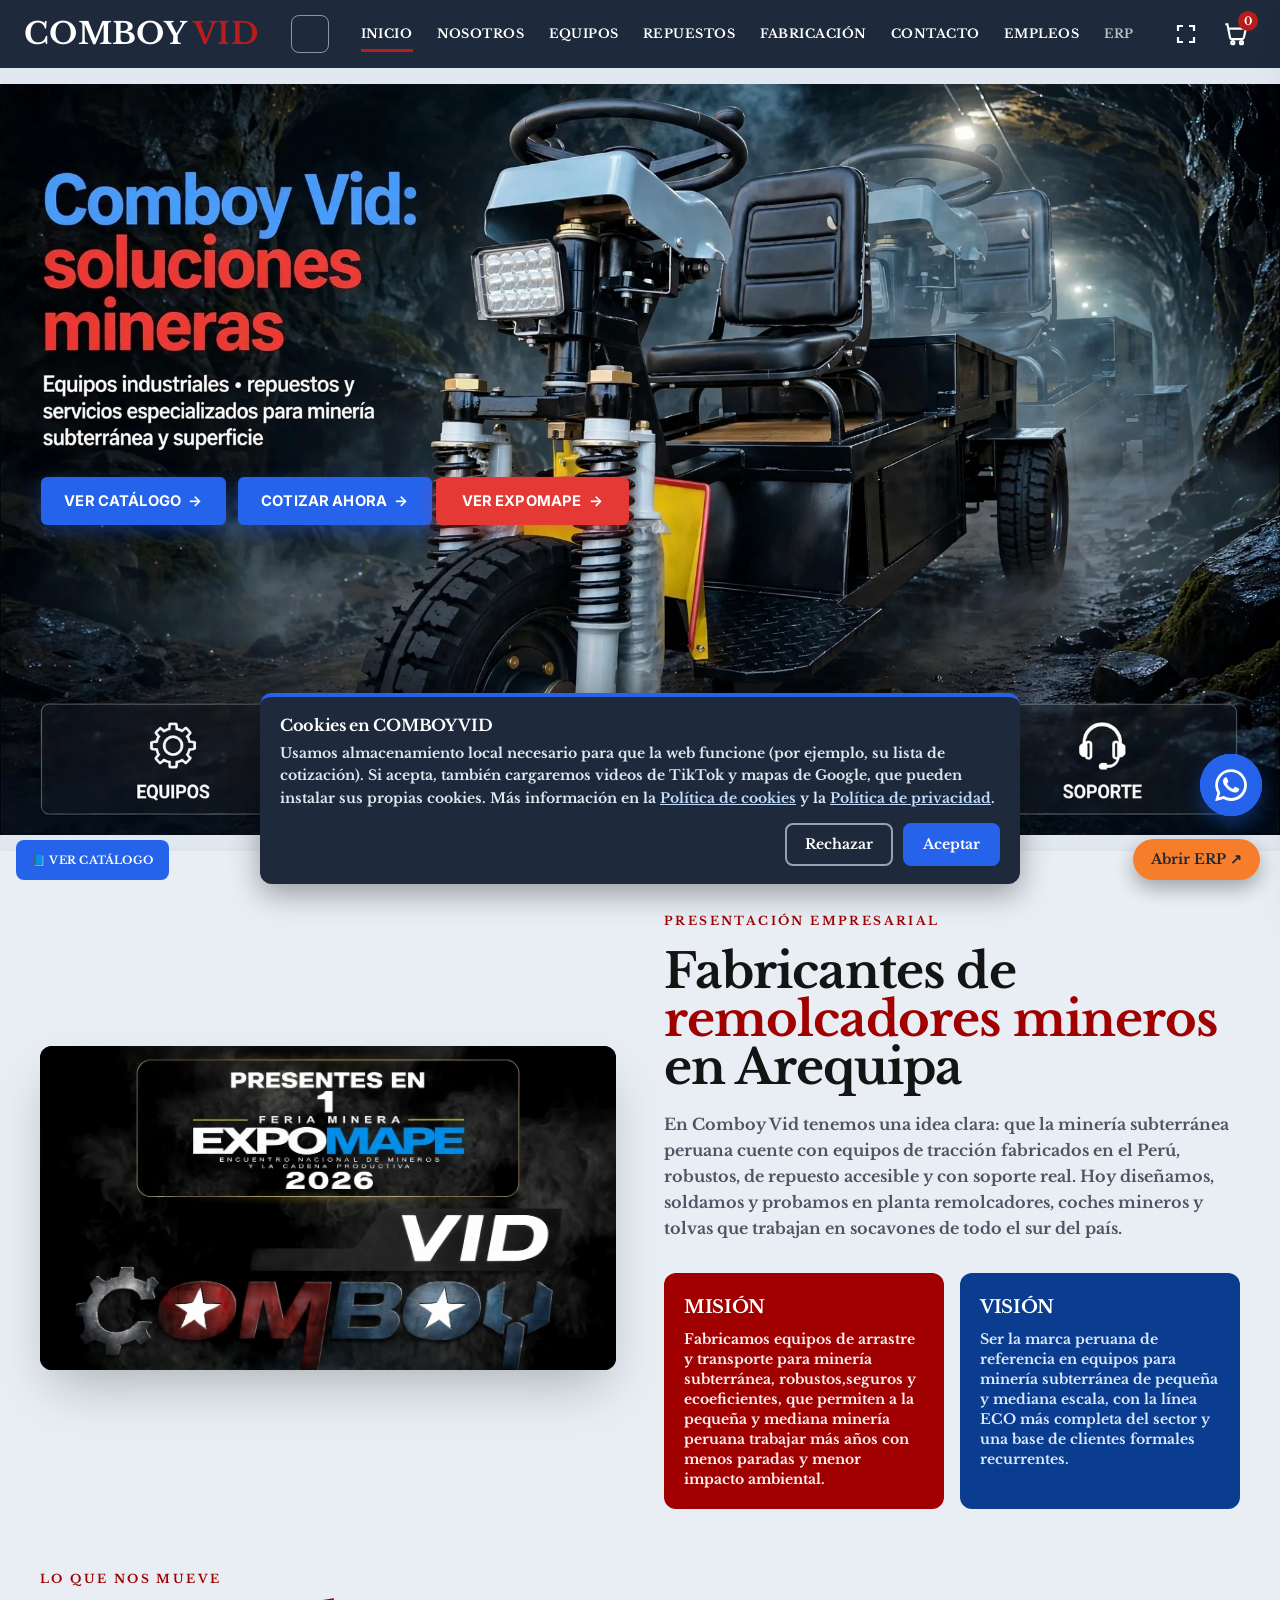
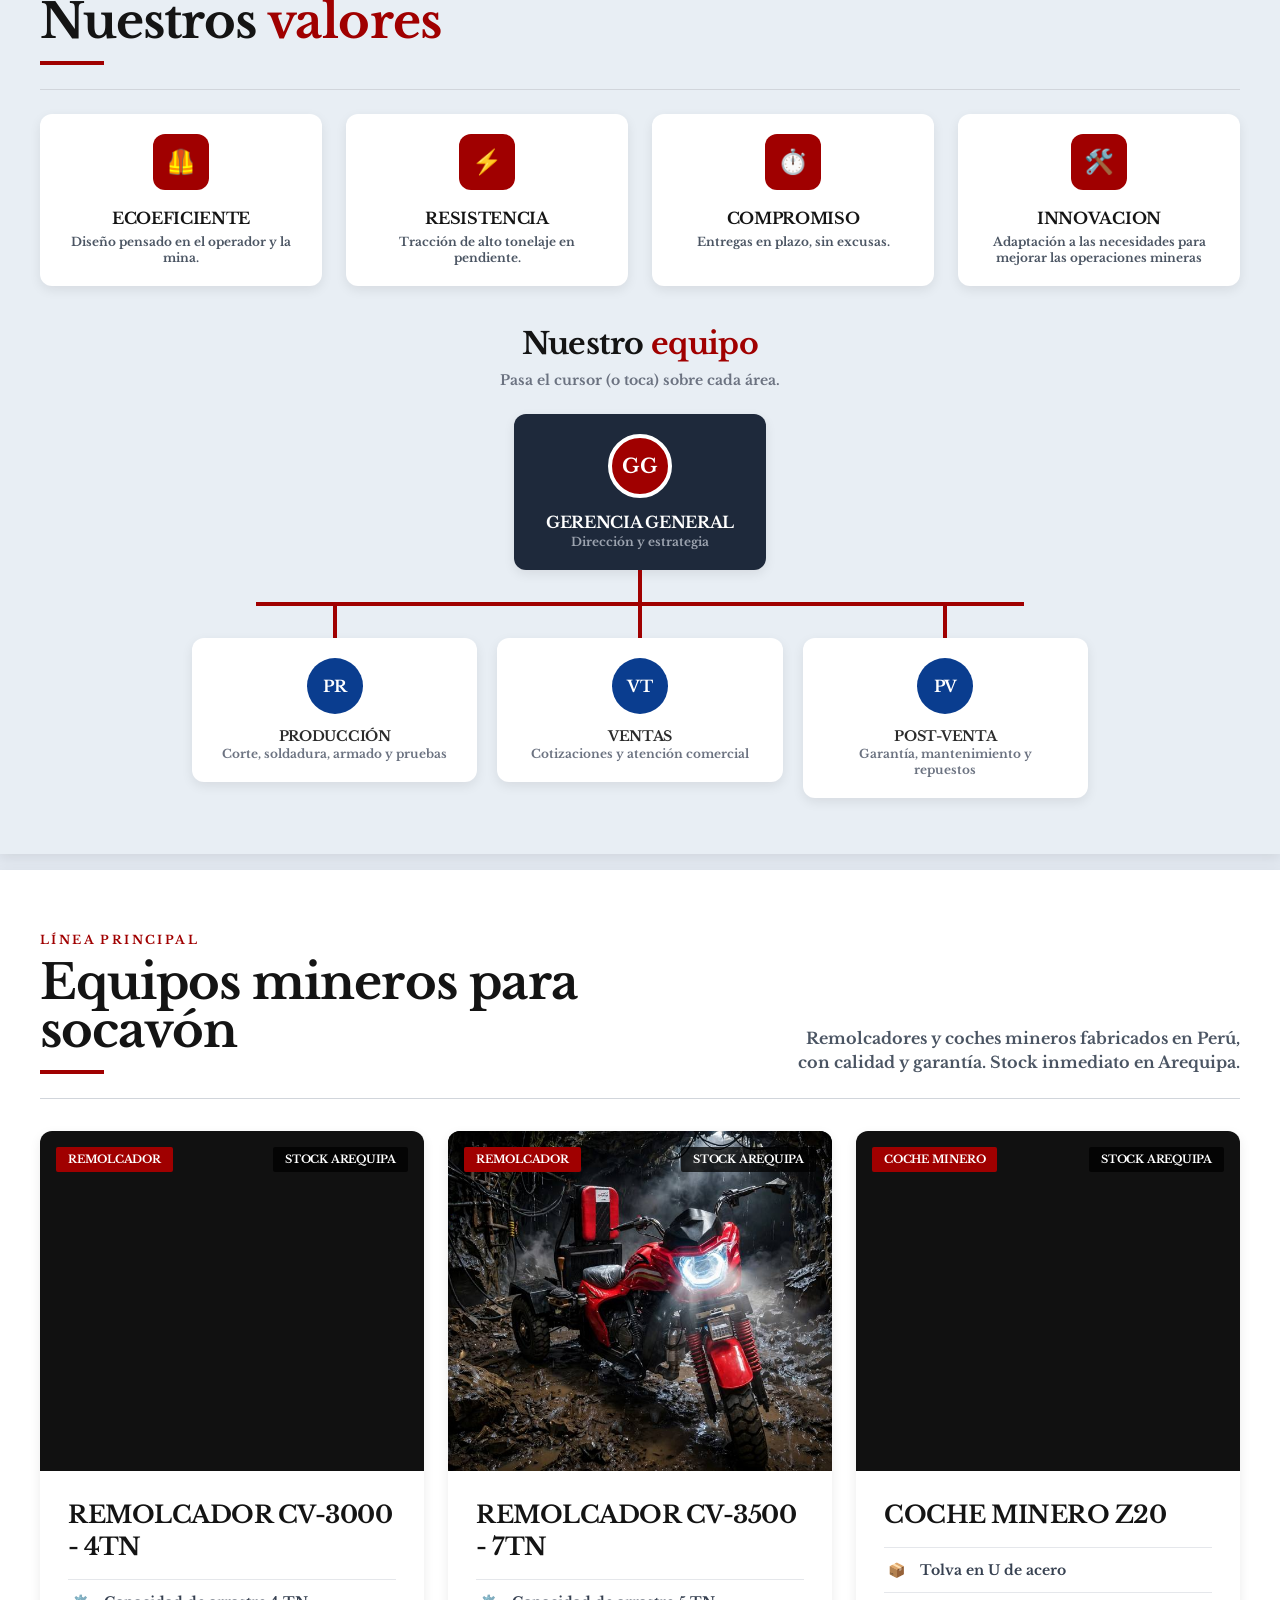
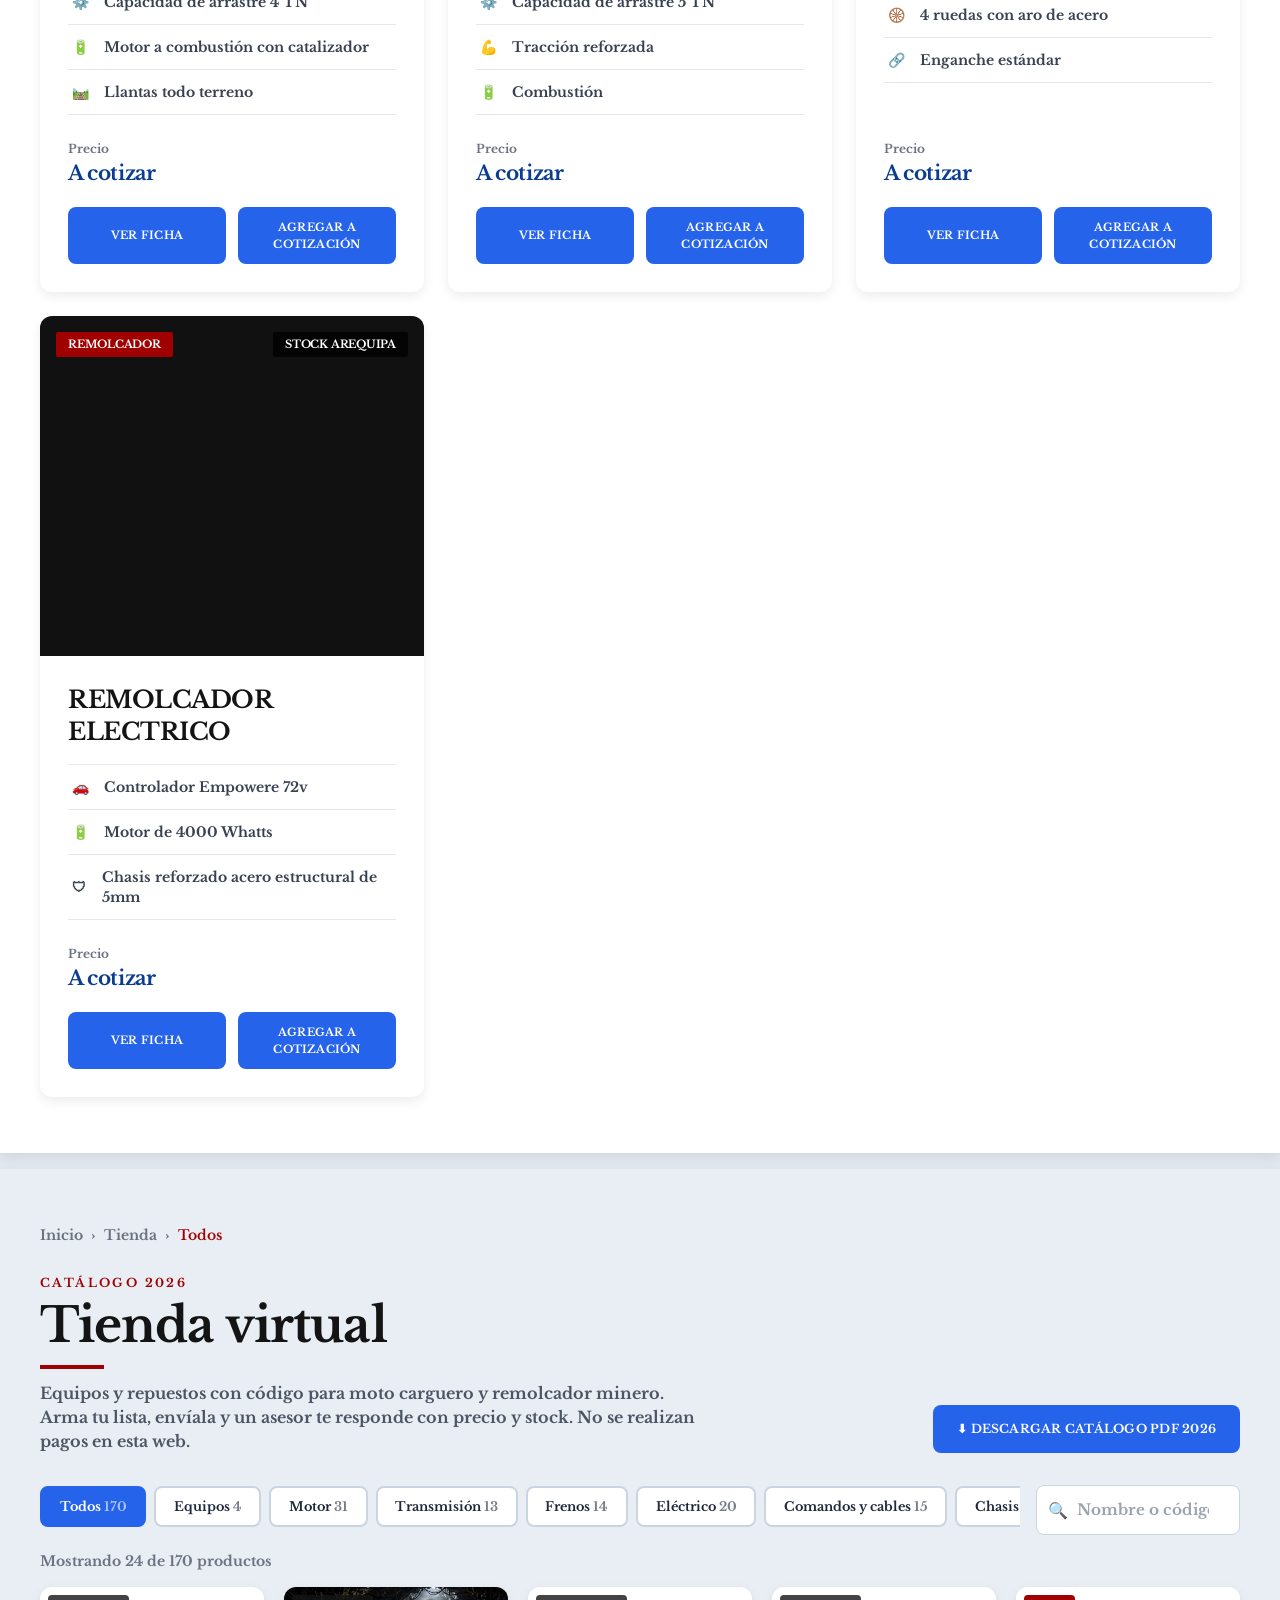
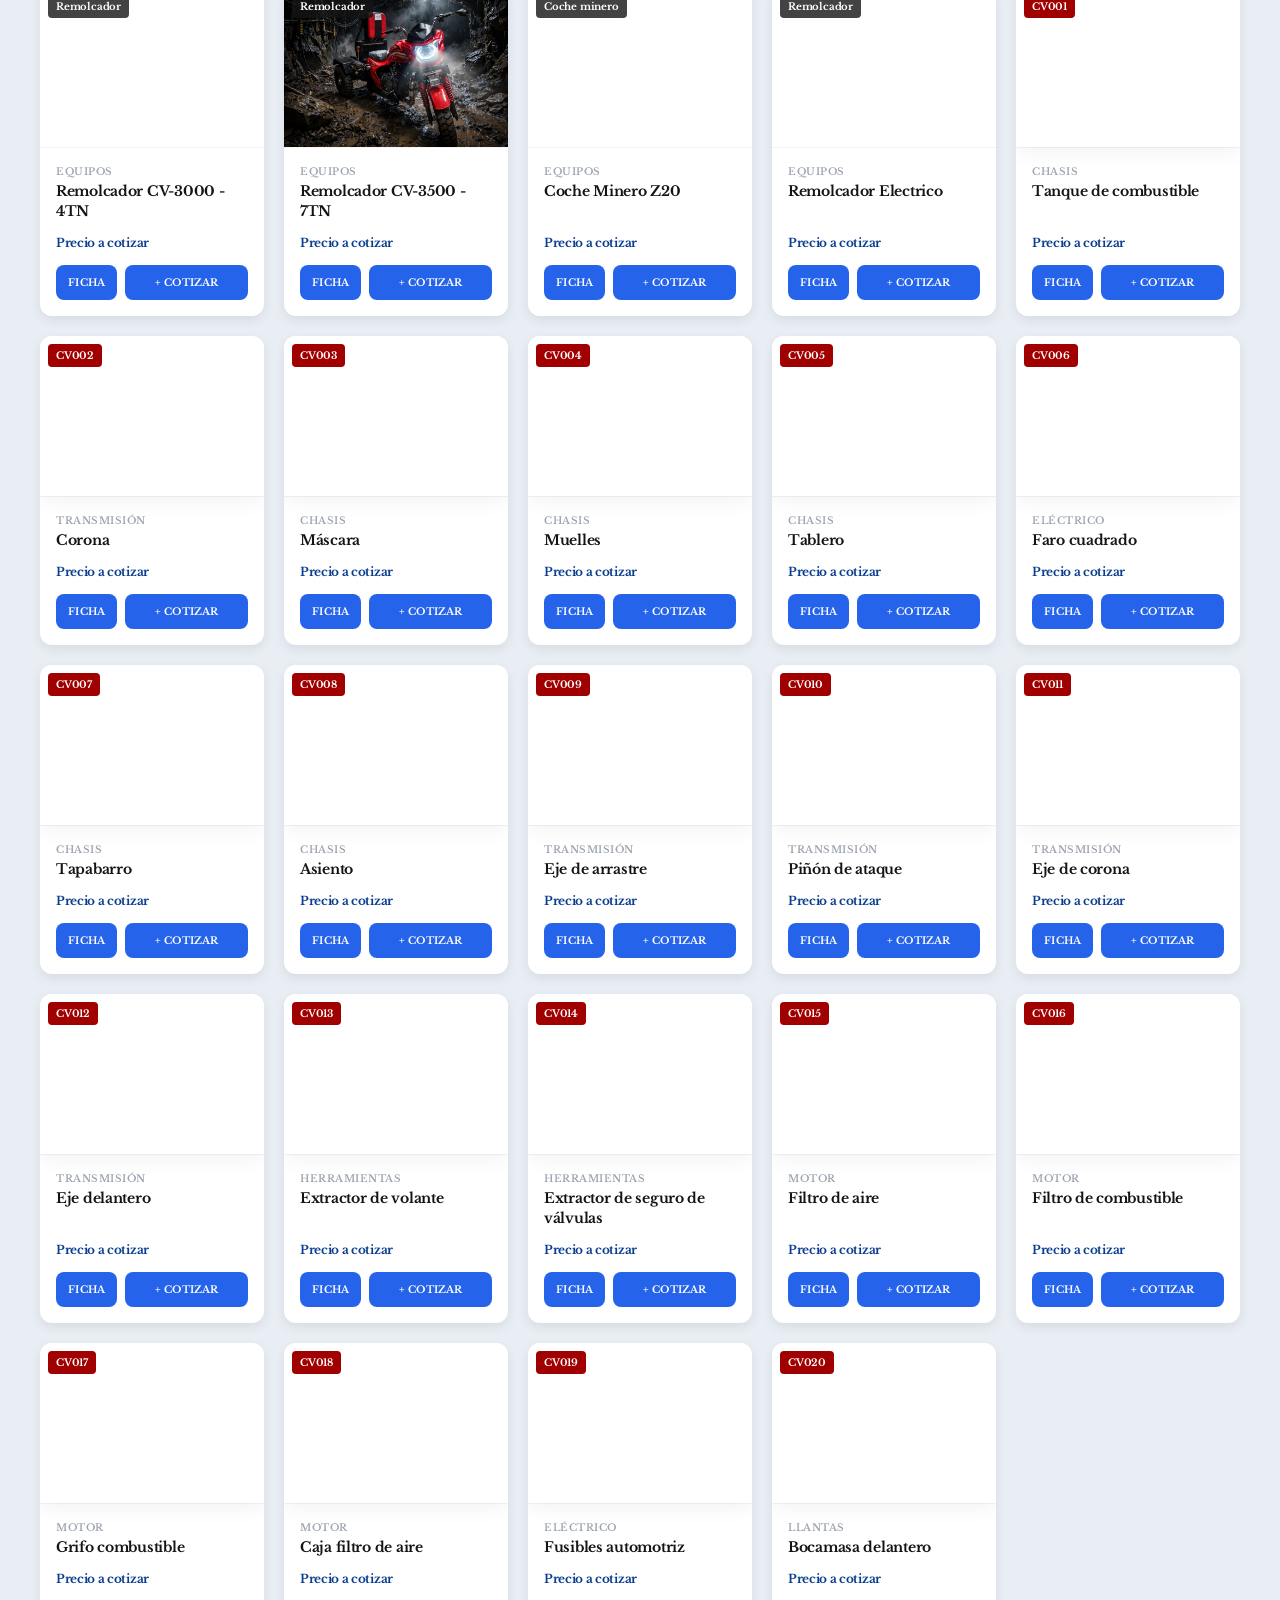
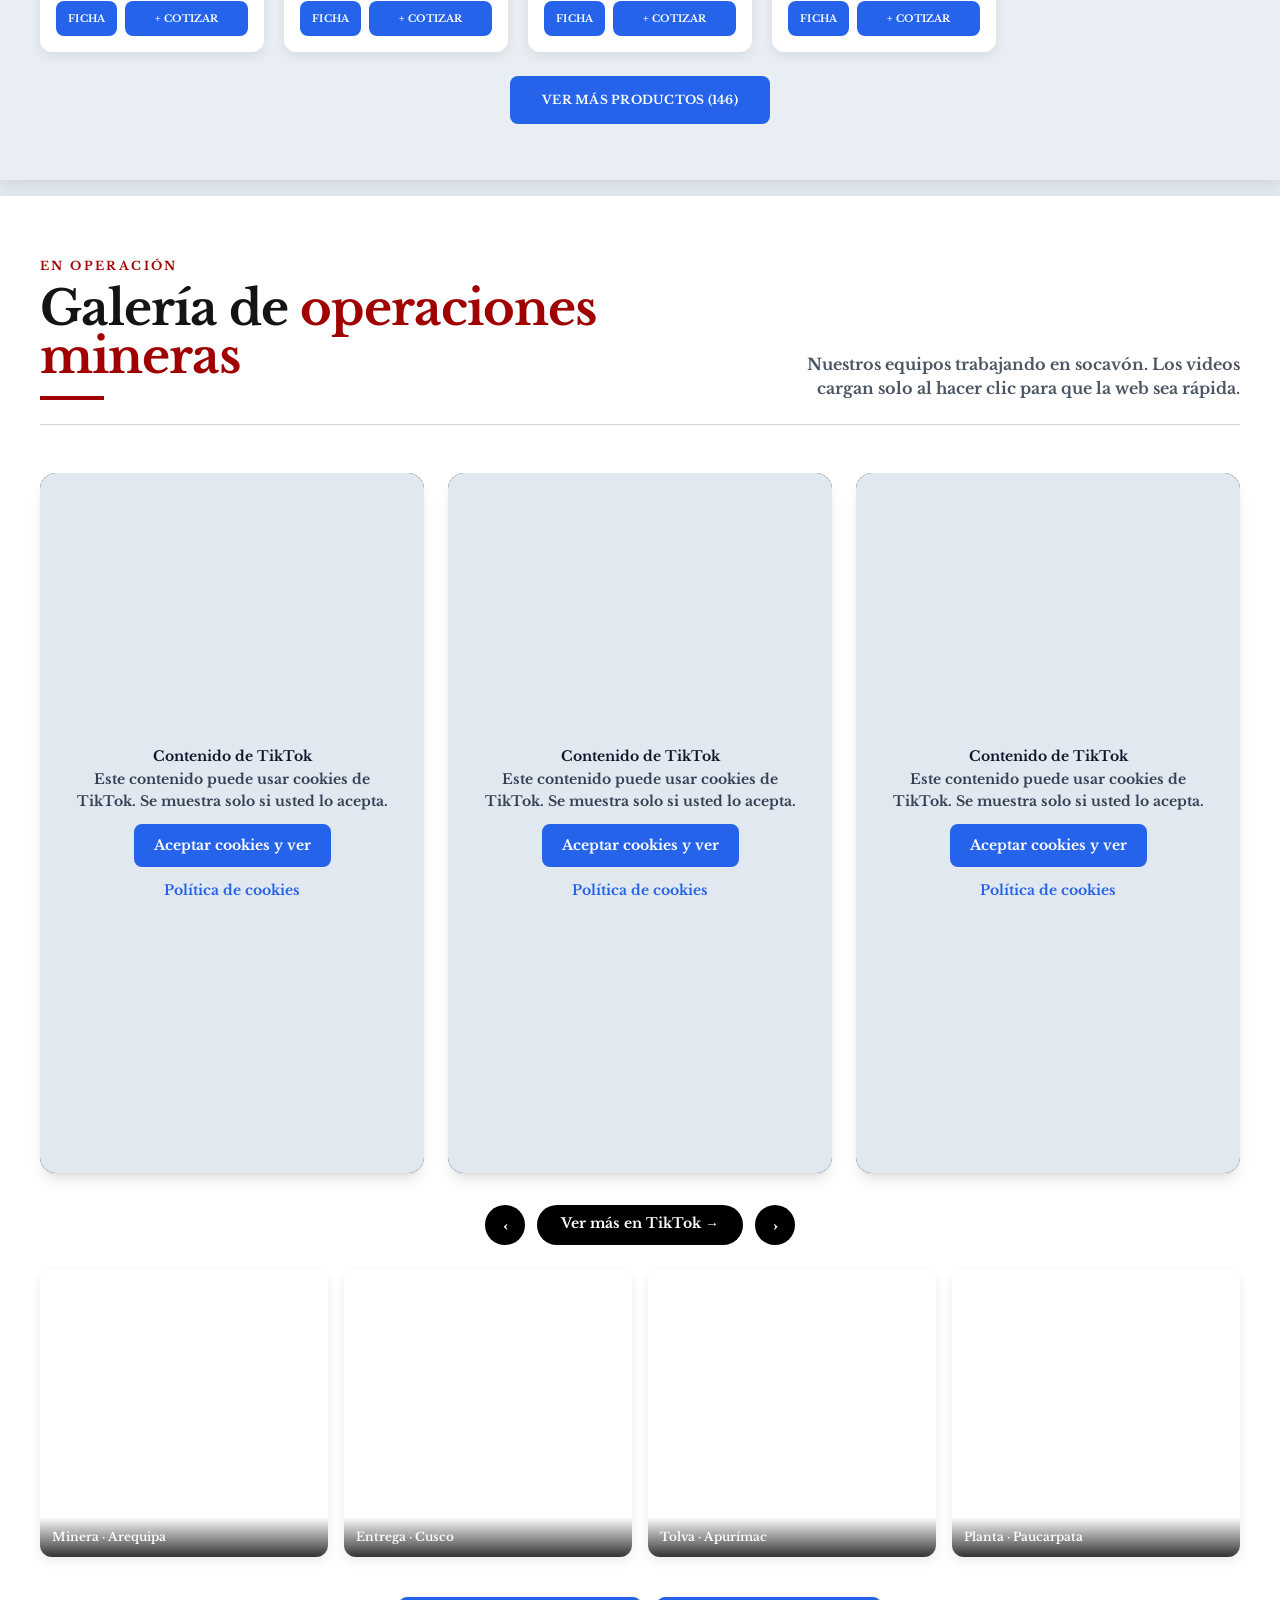
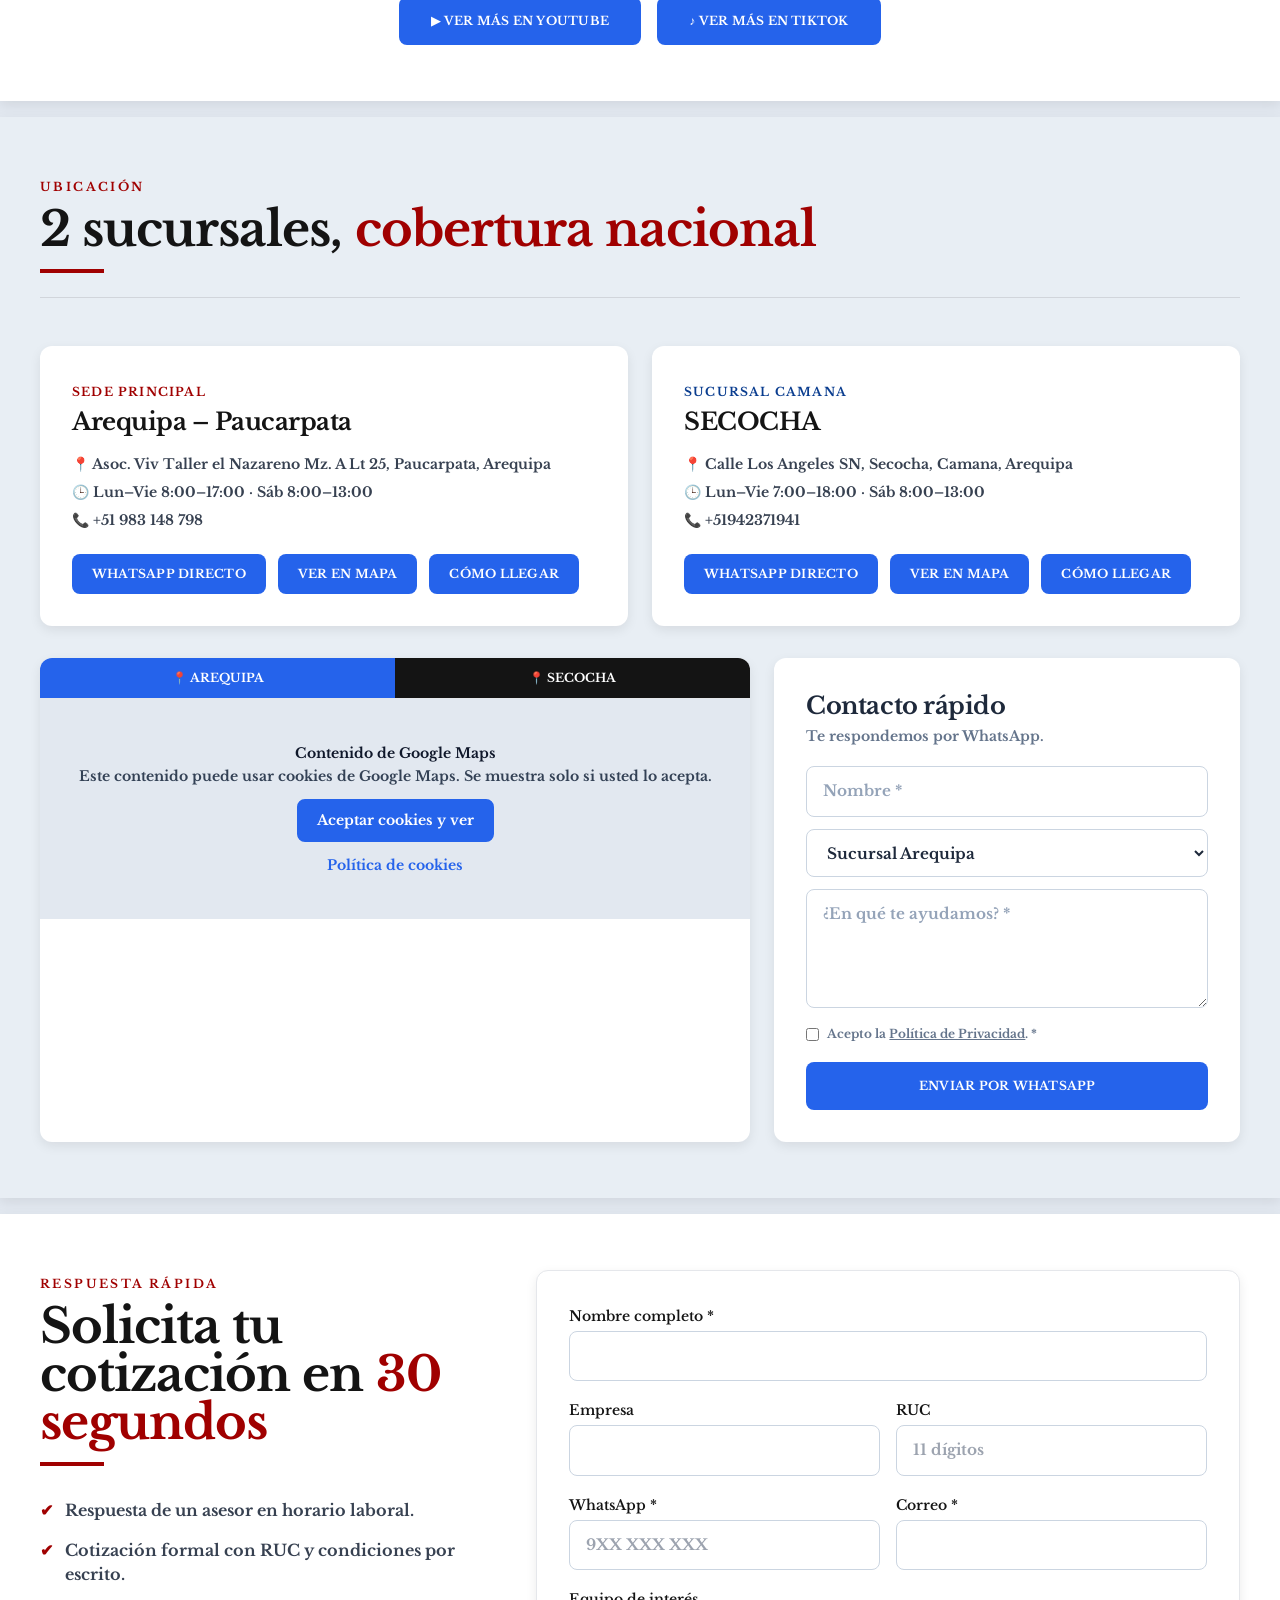
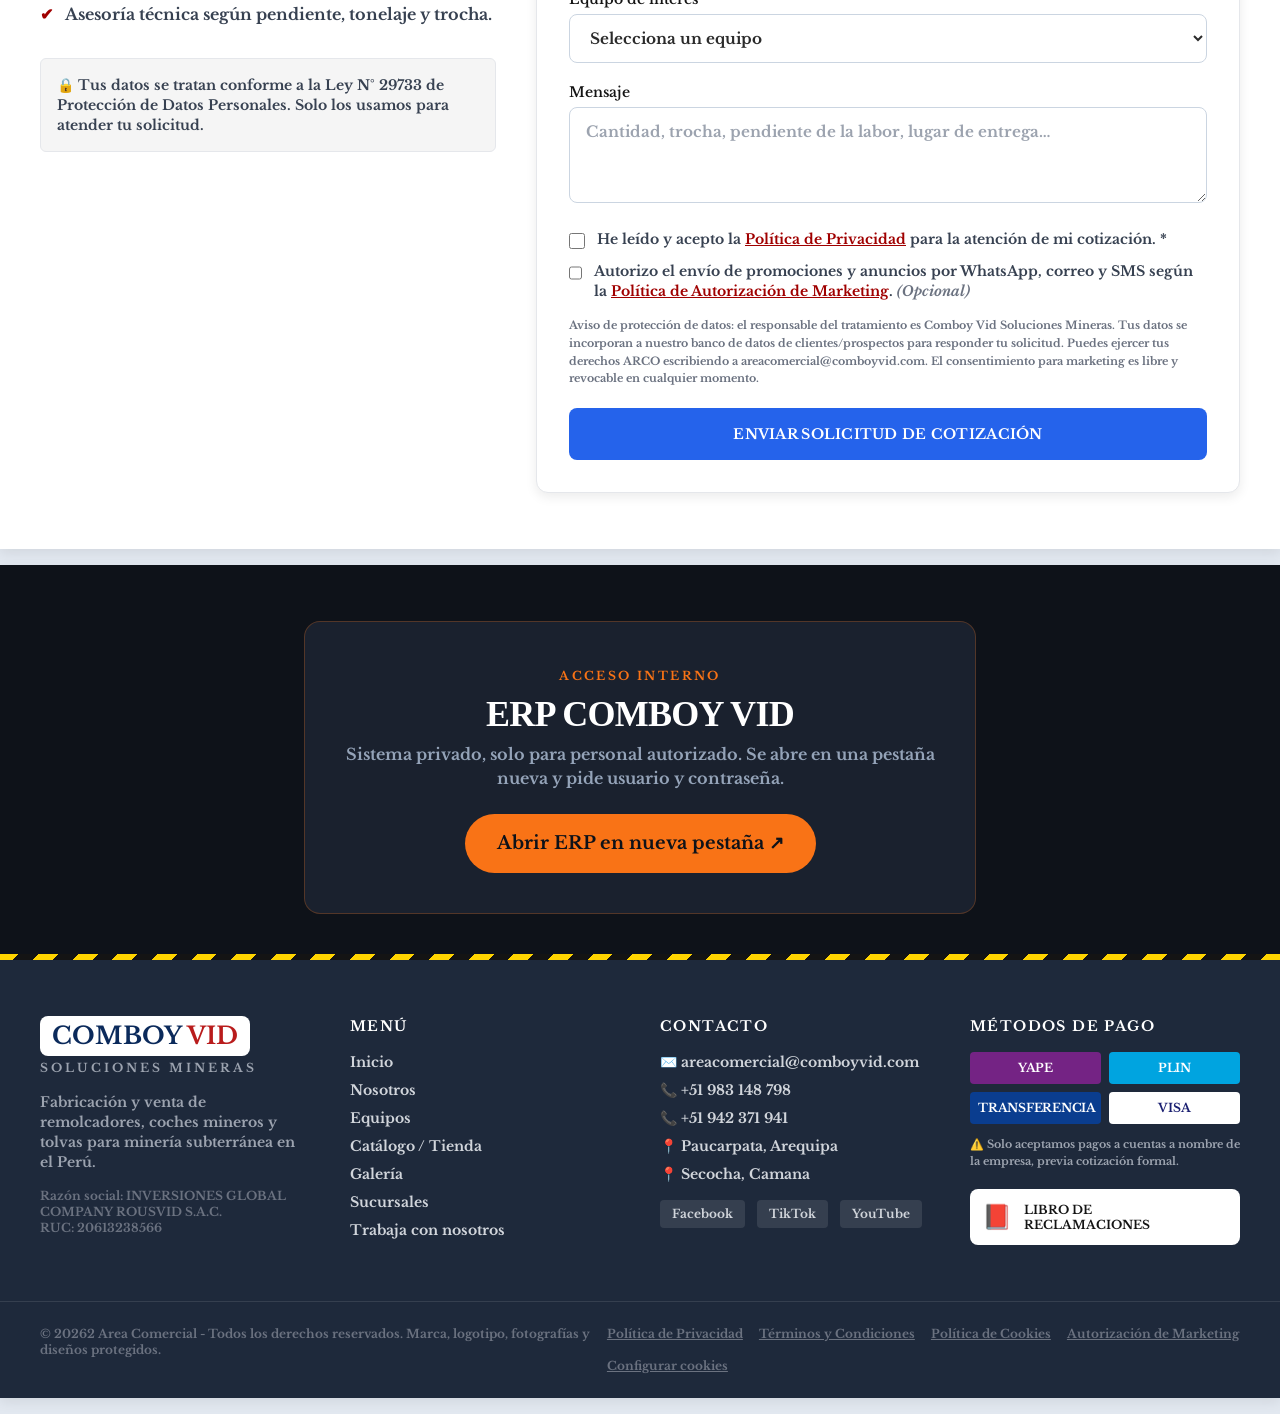
==== commit dff0784c: "Agregar Política de Privacidad, Términos y Condiciones, Política de Cookies y banner de cookies - Pá" ====
--- a/index.html
+++ b/index.html
@@ -416,6 +416,13 @@
 /* BOTÓN PANTALLA COMPLETA (header) */
 #fsBtn .fs-off{display:none}
 .cv-fs #fsBtn .fs-on{display:none}.cv-fs #fsBtn .fs-off{display:inline}
+#fsLogo{display:none;position:fixed;top:0;right:0;bottom:0;left:0;z-index:100000;background:#000;flex-direction:column;align-items:center;justify-content:center;cursor:none}
+.cv-fs #fsLogo,#fsLogo.on{display:flex}
+/* Logo grande y con más brillo para exteriores (pantalla LED) */
+#fsLogo img{display:block;width:96vw;max-width:none;height:auto;-webkit-filter:brightness(1.45) contrast(1.2) saturate(1.45);filter:brightness(1.45) contrast(1.2) saturate(1.45)}
+#fsLogo p{color:#fff;font-family:'Libre Baskerville',Georgia,serif;font-weight:700;letter-spacing:.45em;font-size:4.2vw;margin:3vh 0 0;padding-left:.45em;text-align:center;white-space:nowrap;text-shadow:0 0 12px rgba(255,255,255,.55)}
+@media (min-aspect-ratio:1/1){#fsLogo img{width:auto;height:58vh}#fsLogo p{font-size:4.2vh}}
+
 #fsBtn:hover{color:#93c5fd}
 </style>
 <!-- Red de seguridad para navegadores antiguos (pantallas Android): si algún script falla,
@@ -429,6 +436,14 @@
 </head>
 
 <body>
+<!-- PANTALLA COMPLETA: solo el logo (se abre con el botón ⛶ del header o con ?pantalla=1). Doble toque o Esc para salir -->
+<div id="fsLogo" aria-hidden="true">
+  <picture>
+    <source srcset="public/images/logo-comboy-vid-oficial.webp" type="image/webp">
+    <img src="public/images/logo-comboy-vid-oficial.png" alt="COMBOY VID" width="1100" height="360">
+  </picture>
+  <p>SOLUCIONES MINERAS</p>
+</div>
 
 <!-- ===================== LOADER ===================== -->
 <!-- LOADER COMBOY VID -->
@@ -730,12 +745,16 @@
           const id = allVideos[(currentIndex + i) % allVideos.length];
           const card = document.createElement('div');
           card.className = 'tiktok-card shadow-lg';
-          card.innerHTML = `<iframe src="https://www.tiktok.com/embed/v2/${id}?lang=es-PE" scrolling="no" allowfullscreen allow="autoplay; fullscreen; encrypted-media" title="Video TikTok @comboyvidsecocha"></iframe>`;
+          card.innerHTML = `<iframe data-cv-src="https://www.tiktok.com/embed/v2/${id}?lang=es-PE" scrolling="no" allowfullscreen allow="autoplay; fullscreen; encrypted-media" title="Video TikTok @comboyvidsecocha"></iframe>`;
           container.appendChild(card);
         }
+        // Banner de cookies: los videos de TikTok solo cargan si el visitante acepta
+        if (window.cvCookies) window.cvCookies.escanear(container);
       }
+      const permitido = () => !!(window.cvCookies && window.cvCookies.permitido());
 
       async function fetchAuto(){
+        if (!permitido()) { renderTikToks(); return; }   // sin consentimiento no se consulta tikwm.com
         try {
           const r = await fetch('https://www.tikwm.com/api/user/posts?unique_id=comboyvidsecocha&count=12');
           const j = await r.json();
@@ -754,8 +773,10 @@
       container.addEventListener('mouseleave', () => { if (!container.contains(document.activeElement)) paused = false; });
       window.addEventListener('blur', () => setTimeout(() => { if (container.contains(document.activeElement)) paused = true; }, 0));
 
-      fetchAuto();
-      setInterval(() => { if (!paused && !document.hidden) move(1); }, 10000);
+      // cookies.js carga con defer: esperar a que la página termine de leerse
+      if (document.readyState === 'loading') document.addEventListener('DOMContentLoaded', fetchAuto); else fetchAuto();
+      document.addEventListener('cv:cookies', e => { if (e.detail === 'aceptadas') fetchAuto(); });
+      setInterval(() => { if (!paused && !document.hidden && permitido()) move(1); }, 10000);
     })();
     </script>
 
@@ -824,12 +845,12 @@
 
     <!-- AREQUIPA -->
     <div id="map-arequipa" style="display:block;">
-      <iframe class="w-full h-[450px] border-0" src="https://maps.google.com/maps?q=Paucarpata%2C%20Arequipa%2C%20Peru&amp;z=15&amp;output=embed"></iframe>
+      <iframe class="w-full h-[450px] border-0" title="Mapa planta Arequipa" data-cv-src="https://maps.google.com/maps?q=Paucarpata%2C%20Arequipa%2C%20Peru&amp;z=15&amp;output=embed"></iframe>
     </div>
 
     <!-- SECOCHA - C. Los Angeles COMBOYVID -->
     <div id="map-secocha" style="display:none;">
-      <iframe class="w-full h-[450px] border-0" src="https://maps.google.com/maps?q=-15.9798849%2C-73.1735959&amp;z=18&amp;hl=es&amp;output=embed"></iframe>
+      <iframe class="w-full h-[450px] border-0" title="Mapa sucursal Secocha" data-cv-src="https://maps.google.com/maps?q=-15.9798849%2C-73.1735959&amp;z=18&amp;hl=es&amp;output=embed"></iframe>
     </div>
   </div>
       <!-- Contacto rápido -->
@@ -847,7 +868,7 @@
         <textarea id="qf_m" required rows="4" class="field dark-field mt-3" placeholder="¿En qué te ayudamos? *"></textarea>
         <label class="flex gap-2 items-start text-xs text-gray-300 mt-3 cursor-pointer">
           <input type="checkbox" id="qf_p" required class="mt-0.5 accent-red-600">
-          <span>Acepto la <button type="button" class="underline" data-modal="m-privacidad">Política de Privacidad</button>. *</span>
+          <span>Acepto la <a href="politica-de-privacidad/" target="_blank" rel="noopener" class="underline">Política de Privacidad</a>. *</span>
         </label>
         <p id="qfError" class="hidden text-xs text-red-300 mt-2" role="alert"></p>
         <button class="btn btn-red w-full mt-5 py-4 text-xs">Enviar por WhatsApp</button>
@@ -923,7 +944,7 @@
       <div class="mt-5 space-y-3 text-sm text-gray-700">
         <label class="flex gap-3 items-start cursor-pointer">
           <input type="checkbox" name="acepta_privacidad" required class="mt-1 w-4 h-4 accent-red-600">
-          <span>He leído y <strong>acepto la <button type="button" class="underline text-cvred" data-modal="m-privacidad">Política de Privacidad</button></strong> para la atención de mi cotización. *</span>
+          <span>He leído y <strong>acepto la <a href="politica-de-privacidad/" target="_blank" rel="noopener" class="underline text-cvred">Política de Privacidad</a></strong> para la atención de mi cotización. *</span>
         </label>
         <label class="flex gap-3 items-start cursor-pointer">
           <input type="checkbox" name="autoriza_marketing" id="lf_mkt" class="mt-1 w-4 h-4 accent-red-600">
@@ -1013,9 +1034,11 @@
     <div class="full-wrap py-6 flex flex-col md:flex-row gap-3 justify-between text-xs text-gray-500">
       <p>© <span id="year"></span>2 Area Comercial - Todos los derechos reservados. Marca, logotipo, fotografías y diseños protegidos.</p>
       <div class="flex flex-wrap gap-4">
-        <button class="hover:text-white underline" data-modal="m-privacidad">Política de Privacidad</button>
+        <a href="politica-de-privacidad/" class="hover:text-white underline">Política de Privacidad</a>
+        <a href="terminos-y-condiciones/" class="hover:text-white underline">Términos y Condiciones</a>
+        <a href="politica-de-cookies/" class="hover:text-white underline">Política de Cookies</a>
         <button class="hover:text-white underline" data-modal="m-marketing">Autorización de Marketing</button>
-        <button class="hover:text-white underline" data-modal="m-terminos">Términos, Anti-Estafa y Copyright</button>
+        <button type="button" class="hover:text-white underline" data-cv-cookies>Configurar cookies</button>
       </div>
     </div>
   </div>
@@ -1052,7 +1075,7 @@
     </select>
     <label class="flex gap-2 items-start text-xs text-gray-600 cursor-pointer">
       <input type="checkbox" id="co_priv" required class="mt-0.5 accent-red-600">
-      <span>Acepto la <button type="button" class="underline text-cvblue" data-modal="m-privacidad">Política de Privacidad</button> y los <button type="button" class="underline text-cvblue" data-modal="m-terminos">Términos</button>. *</span>
+      <span>Acepto la <a href="politica-de-privacidad/" target="_blank" rel="noopener" class="underline text-cvblue">Política de Privacidad</a> y los <a href="terminos-y-condiciones/" target="_blank" rel="noopener" class="underline text-cvblue">Términos y Condiciones</a>. *</span>
     </label>
     <p id="coError" class="hidden text-sm text-cvred" role="alert"></p>
   </form>
@@ -1093,49 +1116,9 @@
 </div>
 
 <!-- ===================== MODALES LEGALES ===================== -->
-<!-- ✏️ IMPORTANTE: reemplaza [RAZÓN SOCIAL], [RUC], [DIRECCIÓN] y correos. Recomendado: revisión final por un abogado. -->
-
-<!-- a) PRIVACIDAD -->
-<div id="m-privacidad" class="modal" role="dialog" aria-modal="true" aria-labelledby="t-priv">
-  <div class="modal-box">
-    <div class="p-6 lg:p-10 legal">
-      <div class="flex justify-between items-start gap-4">
-        <h2 id="t-priv" class="text-2xl text-cvblack">Política de Privacidad para Cotizaciones</h2>
-        <button class="text-3xl leading-none" data-close aria-label="Cerrar">×</button>
-      </div>
-      <p class="text-xs text-gray-500 mt-1">Última actualización: septiembre de 2026</p>
-
-      <h3>1. Titular del banco de datos</h3>
-      <p>INVERSIONES GLOBAL COMPANY ROUSVID S.A.C., con RUC N° 20613238566 y domicilio en EL NAZARENO MZ A LOTE 25, Paucarpata, Arequipa, que opera bajo la marca <strong>Comboy Vid Soluciones Mineras</strong> (en adelante, "COMBOY VID"), es el titular y responsable del tratamiento de los datos personales recopilados en este sitio web, conforme a la <strong>Ley N° 29733, Ley de Protección de Datos Personales</strong>, y su Reglamento vigente.</p>
-
-      <h3>2. Datos que recopilamos</h3>
-      <p>Nombre completo, empresa, RUC o DNI, número de WhatsApp/teléfono, correo electrónico, sucursal de preferencia, productos de interés y el contenido del mensaje que usted nos envía voluntariamente.</p>
-
-      <h3>3. Finalidad del tratamiento</h3>
-      <ul>
-        <li>Atender y responder su solicitud de cotización.</li>
-        <li>Contactarlo por WhatsApp, teléfono o correo para aclarar especificaciones técnicas.</li>
-        <li>Emitir la cotización formal, comprobantes y, de concretarse la compra, gestionar la entrega, garantía y post-venta.</li>
-      </ul>
-      <p>El uso de sus datos para <strong>publicidad o promociones</strong> es una finalidad adicional que solo se realiza si usted marca la casilla correspondiente (ver Política de Autorización de Marketing).</p>
-
-      <h3>4. No compartimos sus datos</h3>
-      <p>COMBOY VID <strong>no vende, alquila ni cede</strong> sus datos personales a terceros. Solo podrán ser accedidos por proveedores que nos prestan servicios tecnológicos (alojamiento web, correo, mensajería) bajo obligación de confidencialidad, o por autoridades competentes cuando exista mandato legal.</p>
-
-      <h3>5. Conservación y seguridad</h3>
-      <p>Conservamos sus datos mientras sea necesario para la finalidad de la cotización y la relación comercial, y durante los plazos exigidos por la normativa tributaria y comercial. Aplicamos medidas técnicas y organizativas razonables para evitar su pérdida, alteración o acceso no autorizado.</p>
-
-      <h3>6. Derechos ARCO</h3>
-      <p>Usted puede ejercer en cualquier momento sus derechos de <strong>Acceso, Rectificación, Cancelación y Oposición</strong>, así como revocar su consentimiento, enviando una solicitud con copia de su documento de identidad a <strong>areacomercial@comboyvid.com</strong> <!-- ✏️ -->. Atenderemos su solicitud dentro de los plazos legales. Si considera que sus derechos no fueron atendidos, puede acudir a la <strong>Autoridad Nacional de Protección de Datos Personales</strong> del Ministerio de Justicia y Derechos Humanos.</p>
-
-      <h3>7. Consentimiento</h3>
-      <p>Al marcar la casilla "Acepto la Política de Privacidad" y enviar un formulario o mensaje, usted otorga su consentimiento libre, previo, expreso, inequívoco e informado para el tratamiento de sus datos con las finalidades indicadas en el punto 3.</p>
-
-      <h3>8. Almacenamiento local</h3>
-      <p>Este sitio guarda en su propio navegador (localStorage) su lista de productos y una copia de su última solicitud, únicamente para su comodidad. Puede eliminarla borrando los datos de navegación.</p>
-    </div>
-  </div>
-</div>
+<!-- Recomendado: revisión final de los textos legales por un abogado. -->
+
+<!-- Política de Privacidad y Términos: páginas propias en politica-de-privacidad/ y terminos-y-condiciones/ -->
 
 <!-- b) MARKETING -->
 <div id="m-marketing" class="modal" role="dialog" aria-modal="true" aria-labelledby="t-mkt">
@@ -1170,53 +1153,6 @@
         <li>Escribir a <strong>areacomercial@comboyvid.com</strong>. <!-- ✏️ --></li>
       </ul>
       <p>La baja se procesará sin costo y sin que tenga que justificar su decisión. Revocar este consentimiento no afecta la licitud de los envíos realizados previamente.</p>
-    </div>
-  </div>
-</div>
-
-<!-- c) TÉRMINOS + ANTI-ESTAFA + COPYRIGHT -->
-<div id="m-terminos" class="modal" role="dialog" aria-modal="true" aria-labelledby="t-term">
-  <div class="modal-box">
-    <div class="p-6 lg:p-10 legal">
-      <div class="flex justify-between items-start gap-4">
-        <h2 id="t-term" class="text-2xl text-cvblack">Términos y Condiciones, Aviso Anti-Estafa y Copyright</h2>
-        <button class="text-3xl leading-none" data-close aria-label="Cerrar">×</button>
-      </div>
-      <p class="text-xs text-gray-500 mt-1">Última actualización: septiembre de 2026</p>
-
-      <div class="alert">
-        <p><strong>⚠️ AVISO ANTI-ESTAFA.</strong> COMBOY VID <strong>NUNCA</strong> solicita depósitos, adelantos ni pagos a <strong>cuentas bancarias personales</strong>, Yape/Plin de personas naturales ni a nombre de terceros. Todo pago se realiza únicamente a cuentas a nombre de <strong>[RAZÓN SOCIAL S.A.C.] – RUC [20XXXXXXXXX]</strong>, después de recibir una <strong>cotización formal</strong> desde un correo con dominio <strong>@comboyvid.com</strong>. Si alguien le pide un pago de otra forma, <strong>no pague</strong> y repórtelo a areacomercial@comboyvid.com. COMBOY VID no se responsabiliza por pagos realizados fuera de estos canales oficiales.</p>
-      </div>
-
-      <h3>1. Naturaleza del sitio</h3>
-      <p>Este sitio web es una <strong>vitrina informativa</strong>. La "tienda virtual" y el "carrito" son herramientas para armar una <strong>solicitud de cotización</strong>; no constituyen una oferta vinculante ni una compra. <strong>No se procesan pagos en esta web.</strong> La relación comercial se perfecciona únicamente con la aceptación de la cotización formal emitida por COMBOY VID y la emisión del comprobante de pago correspondiente.</p>
-
-      <h3>2. Precios referenciales</h3>
-      <p>Los precios mostrados son <strong>referenciales</strong>, expresados en soles y sin IGV salvo indicación contraria. Pueden variar sin previo aviso por costo de insumos (acero, componentes), tipo de cambio, configuración técnica, flete y disponibilidad. El precio válido es exclusivamente el de la cotización formal, dentro de su plazo de vigencia.</p>
-
-      <h3>3. Imágenes y especificaciones referenciales</h3>
-      <p>Las fotografías, renders, videos y fichas técnicas son <strong>referenciales</strong> y pueden no reflejar exactamente el color, accesorios o acabado del equipo entregado. Las especificaciones definitivas son las consignadas en la cotización y/o ficha técnica firmada.</p>
-
-      <h3>4. Plazos de entrega y stock</h3>
-      <p>Los plazos (incluido "entrega en 7 días") aplican a modelos estándar con stock o materiales disponibles y se cuentan desde la confirmación del pedido y del adelanto pactado. Equipos a medida, fuerza mayor, paralizaciones o bloqueos de vías pueden modificar el plazo, lo que será comunicado oportunamente.</p>
-
-      <h3>5. Garantía</h3>
-      <p>Los equipos cuentan con garantía de fábrica según las condiciones, plazo y cobertura indicados en la cotización. La garantía no cubre desgaste normal, sobrecarga fuera de la capacidad nominal, mal uso, falta de mantenimiento, ni modificaciones o reparaciones realizadas por terceros no autorizados.</p>
-
-      <h3>6. Uso adecuado</h3>
-      <p>Los equipos deben ser operados por personal capacitado y conforme al Reglamento de Seguridad y Salud Ocupacional en Minería vigente y a las normas internas de cada unidad minera. COMBOY VID no se responsabiliza por daños derivados de operación indebida.</p>
-
-      <h3>7. Propiedad intelectual y copyright</h3>
-      <p>La marca <strong>COMBOY VID</strong>, su logotipo, nombre comercial, diseños de equipos, planos, fotografías, videos, textos y el diseño de este sitio son propiedad exclusiva de COMBOY VID y están protegidos por el Decreto Legislativo N° 822 (Ley sobre el Derecho de Autor) y el Decreto Legislativo N° 1075 (Propiedad Industrial). <strong>Queda prohibida</strong> su copia, reproducción, uso en publicaciones de terceros, en perfiles falsos o para ofrecer equipos a nombre de COMBOY VID sin autorización escrita. El uso indebido será denunciado ante INDECOPI y las autoridades competentes, reservándonos las acciones civiles y penales correspondientes.</p>
-
-      <h3>8. Suplantación de identidad</h3>
-      <p>COMBOY VID solo se comunica mediante los números y cuentas publicados en este sitio. Cualquier perfil, página o número que use nuestro nombre o imágenes y no figure aquí <strong>no está autorizado</strong>. Recomendamos verificar siempre llamando a nuestras sucursales.</p>
-
-      <h3>9. Libro de Reclamaciones</h3>
-      <p>Conforme al Código de Protección y Defensa del Consumidor, ponemos a su disposición nuestro Libro de Reclamaciones virtual, accesible desde el pie de página.</p>
-
-      <h3>10. Ley aplicable y jurisdicción</h3>
-      <p>Estos términos se rigen por las leyes de la República del Perú. Toda controversia se someterá a los jueces y tribunales del <strong>Distrito Judicial de Arequipa</strong>, sin perjuicio de los derechos que la ley reconozca al consumidor.</p>
     </div>
   </div>
 </div>
@@ -1974,26 +1910,31 @@
   tick(); setInterval(tick,1000);
 })();
 </script>
-<!-- PANTALLA COMPLETA: botón del header y modo pantalla publicitaria (?pantalla=1: el primer toque pone pantalla completa) -->
+<!-- PANTALLA COMPLETA: el botón ⛶ y ?pantalla=1 muestran solo el logo a pantalla completa -->
 <script>
 (function(){
-  var d=document, h=d.documentElement, b=d.getElementById('fsBtn');
-  var req=h.requestFullscreen||h.webkitRequestFullscreen||h.webkitRequestFullScreen||h.mozRequestFullScreen||h.msRequestFullscreen;
+  var d=document, h=d.documentElement, b=d.getElementById('fsBtn'), ov=d.getElementById('fsLogo');
+  if(!b||!ov)return;
+  var req=ov.requestFullscreen||ov.webkitRequestFullscreen||ov.webkitRequestFullScreen||ov.mozRequestFullScreen||ov.msRequestFullscreen;
   var exit=d.exitFullscreen||d.webkitExitFullscreen||d.webkitCancelFullScreen||d.mozCancelFullScreen||d.msExitFullscreen;
   function activo(){return !!(d.fullscreenElement||d.webkitFullscreenElement||d.mozFullScreenElement||d.msFullscreenElement);}
-  function marcar(){var on=activo();if(on){if(h.className.indexOf('cv-fs')<0)h.className+=' cv-fs';}else{h.className=h.className.replace(/\s?cv-fs/g,'');}
-    if(b){b.setAttribute('aria-label',on?'Salir de pantalla completa':'Pantalla completa');b.title=b.getAttribute('aria-label');}}
-  function entrar(){try{var r=req.call(h);if(r&&r['catch'])r['catch'](function(){});}catch(e){}}
-  function alternar(){if(activo()){try{exit.call(d);}catch(e){}}else{entrar();}}
-  if(!req||!b)return;
+  function abrir(){ov.className='on';ov.setAttribute('aria-hidden','false');
+    if(req&&!activo()){try{var r=req.call(ov);if(r&&r['catch'])r['catch'](function(){});}catch(e){}}}
+  function cerrar(){ov.className='';ov.setAttribute('aria-hidden','true');if(activo()&&exit){try{exit.call(d);}catch(e){}}}
+  function cambio(){if(!activo())cerrar();}
   b.style.display='';
-  b.addEventListener('click',alternar);
-  ['fullscreenchange','webkitfullscreenchange','mozfullscreenchange','MSFullscreenChange'].forEach(function(ev){d.addEventListener(ev,marcar);});
+  b.addEventListener('click',abrir);
+  ['fullscreenchange','webkitfullscreenchange','mozfullscreenchange','MSFullscreenChange'].forEach(function(ev){d.addEventListener(ev,cambio);});
+  ov.addEventListener('dblclick',cerrar);
+  var ult=0;ov.addEventListener('touchend',function(){var t=Date.now();if(t-ult<400)cerrar();ult=t;});
+  d.addEventListener('keydown',function(e){if((e.key==='Escape'||e.keyCode===27)&&ov.className==='on')cerrar();});
   if(/[?&]pantalla=1/.test(location.search)){
-    var primer=function(){if(!activo())entrar();};
-    d.addEventListener('click',primer,true);d.addEventListener('touchend',primer,true);
+    abrir();
+    var primer=function(){if(req&&!activo()){try{var r=req.call(ov);if(r&&r['catch'])r['catch'](function(){});}catch(e){}}};
+    ov.addEventListener('click',primer);ov.addEventListener('touchend',primer);
   }
 })();
 </script>
+<script src="public/js/cookies.js" defer></script>
 </body>
 </html>
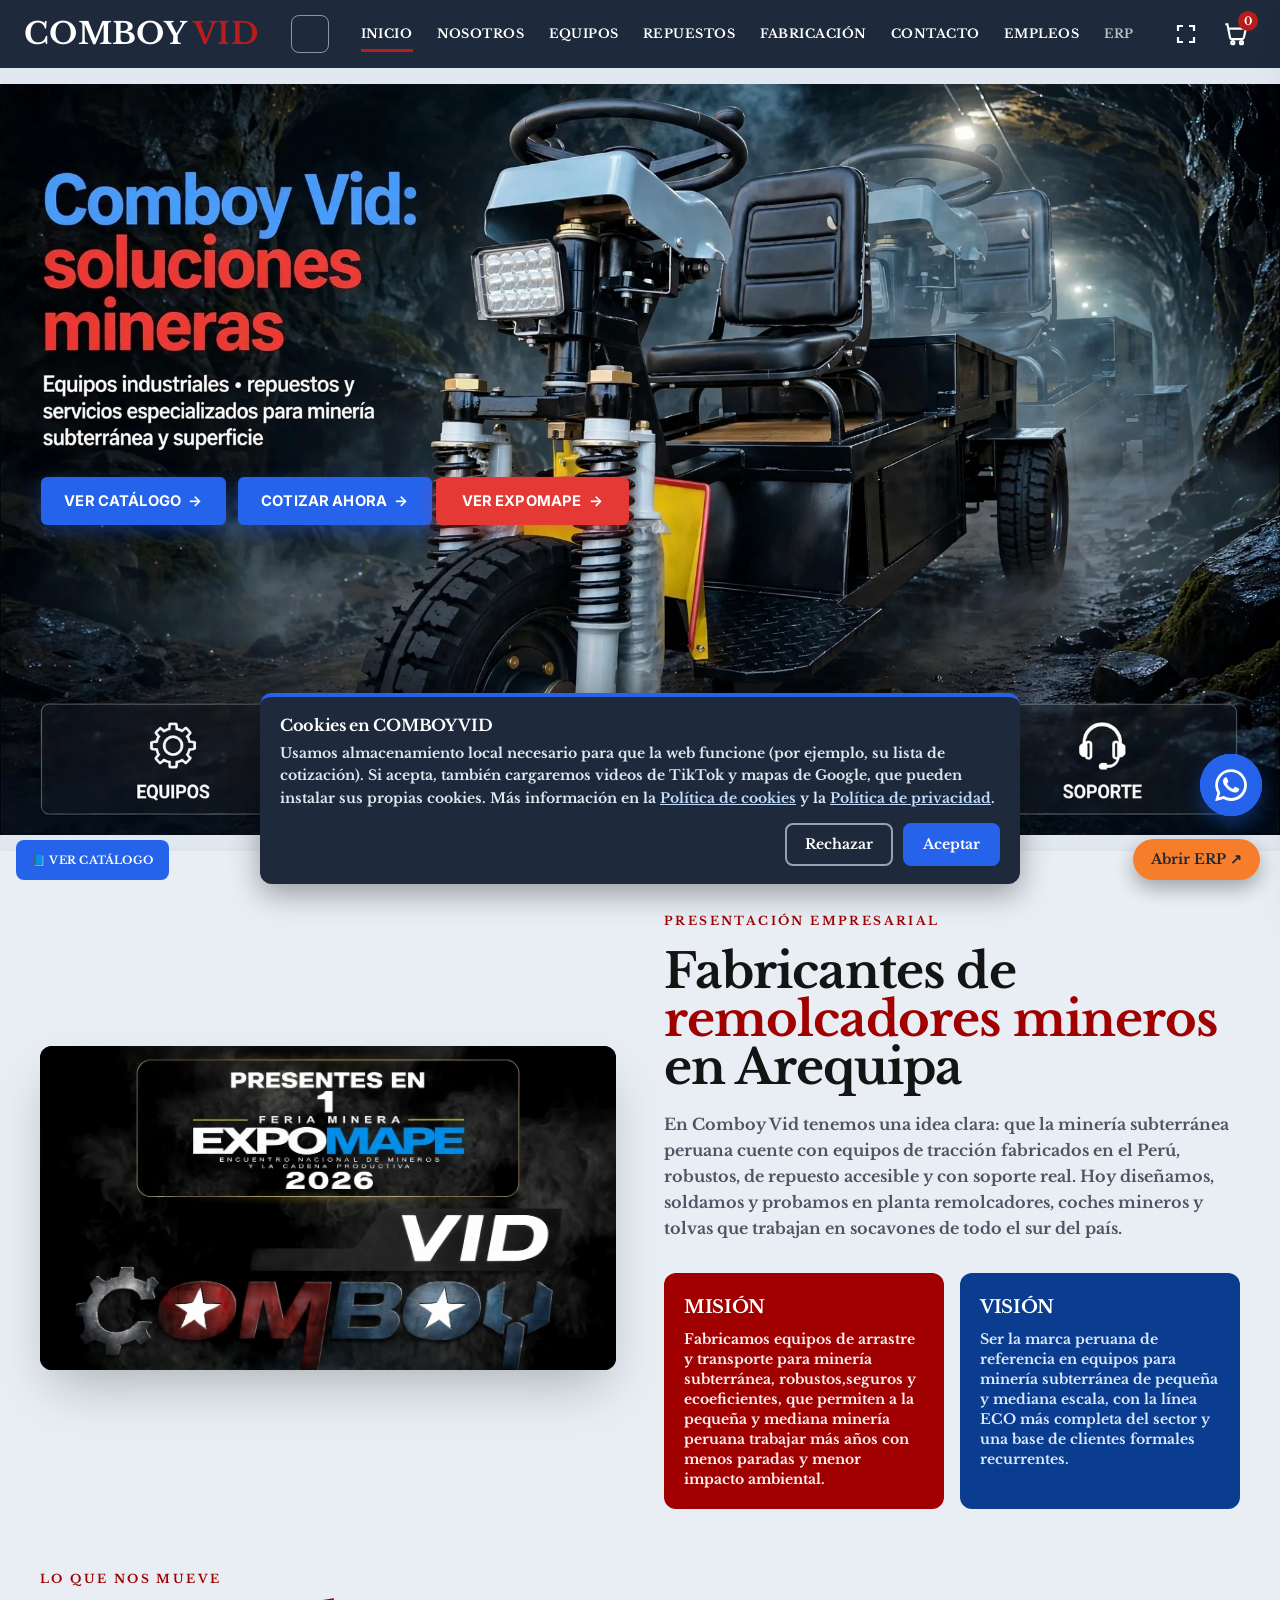
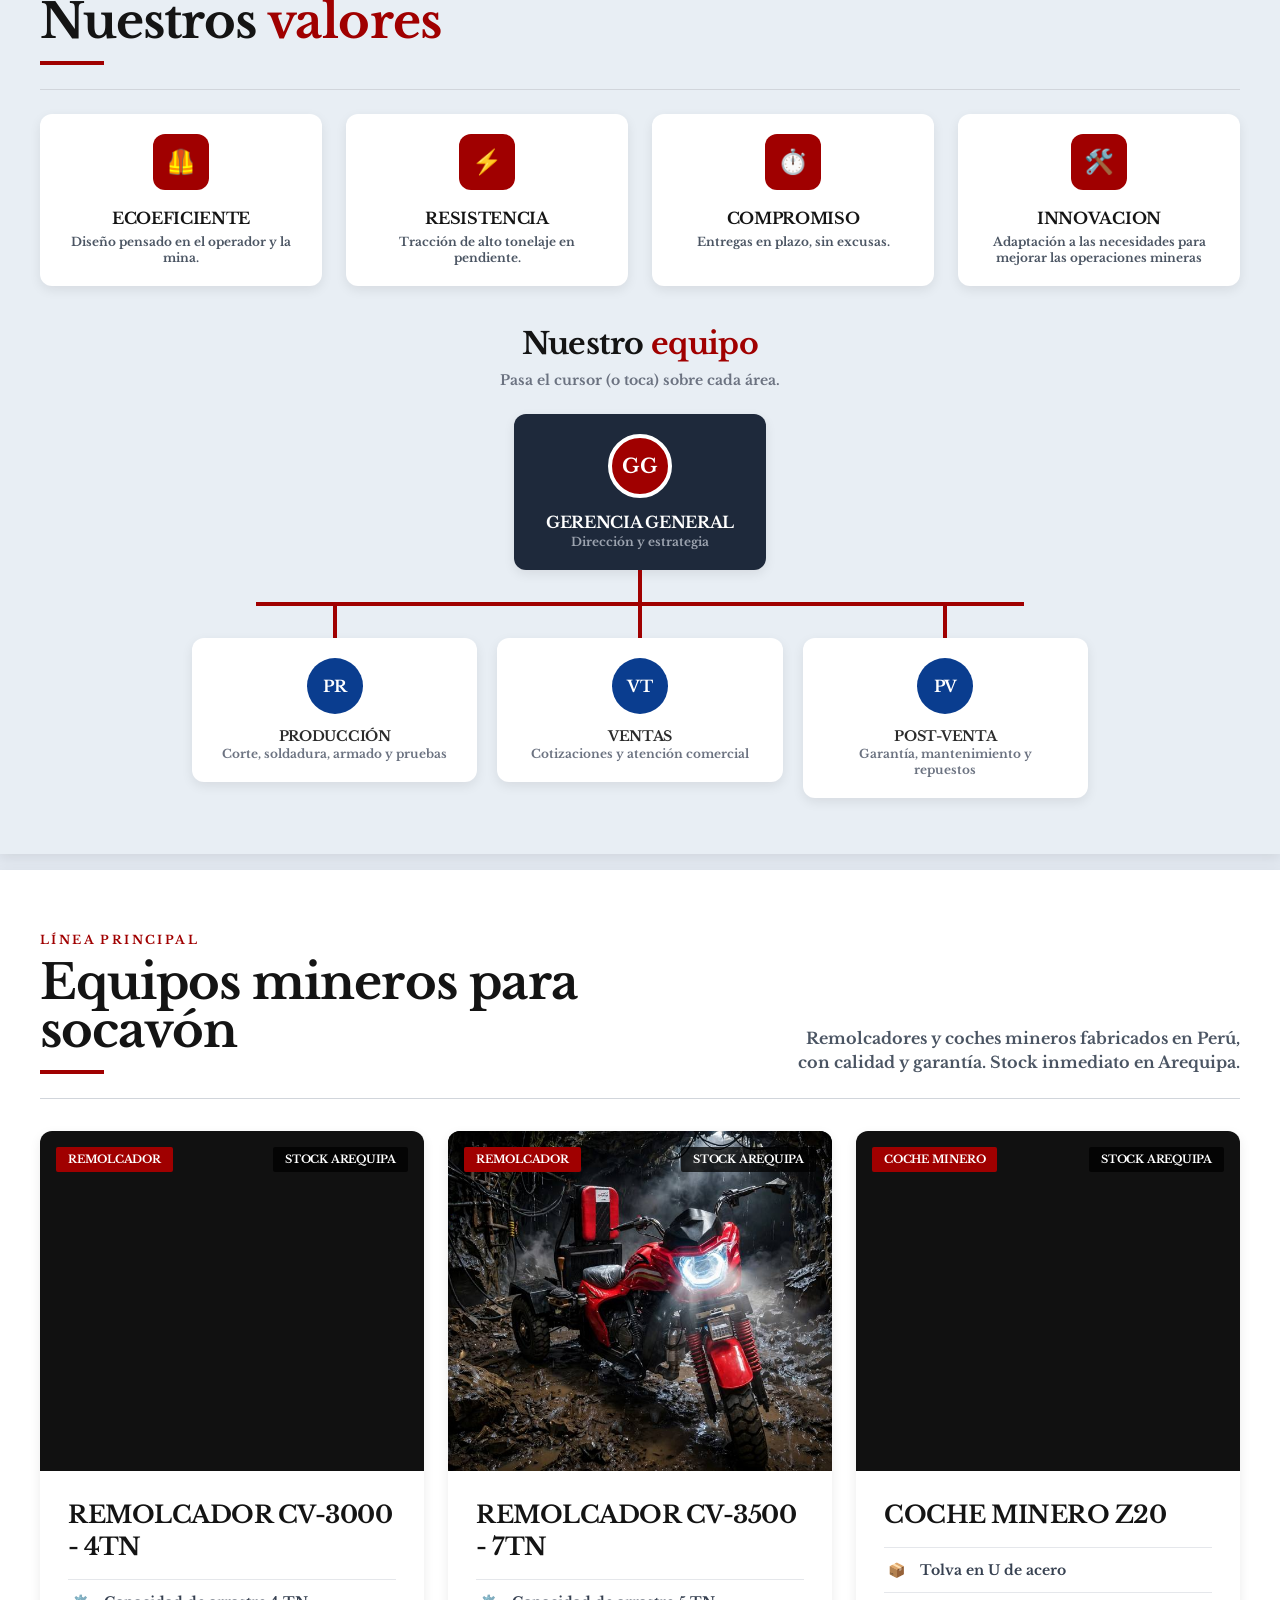
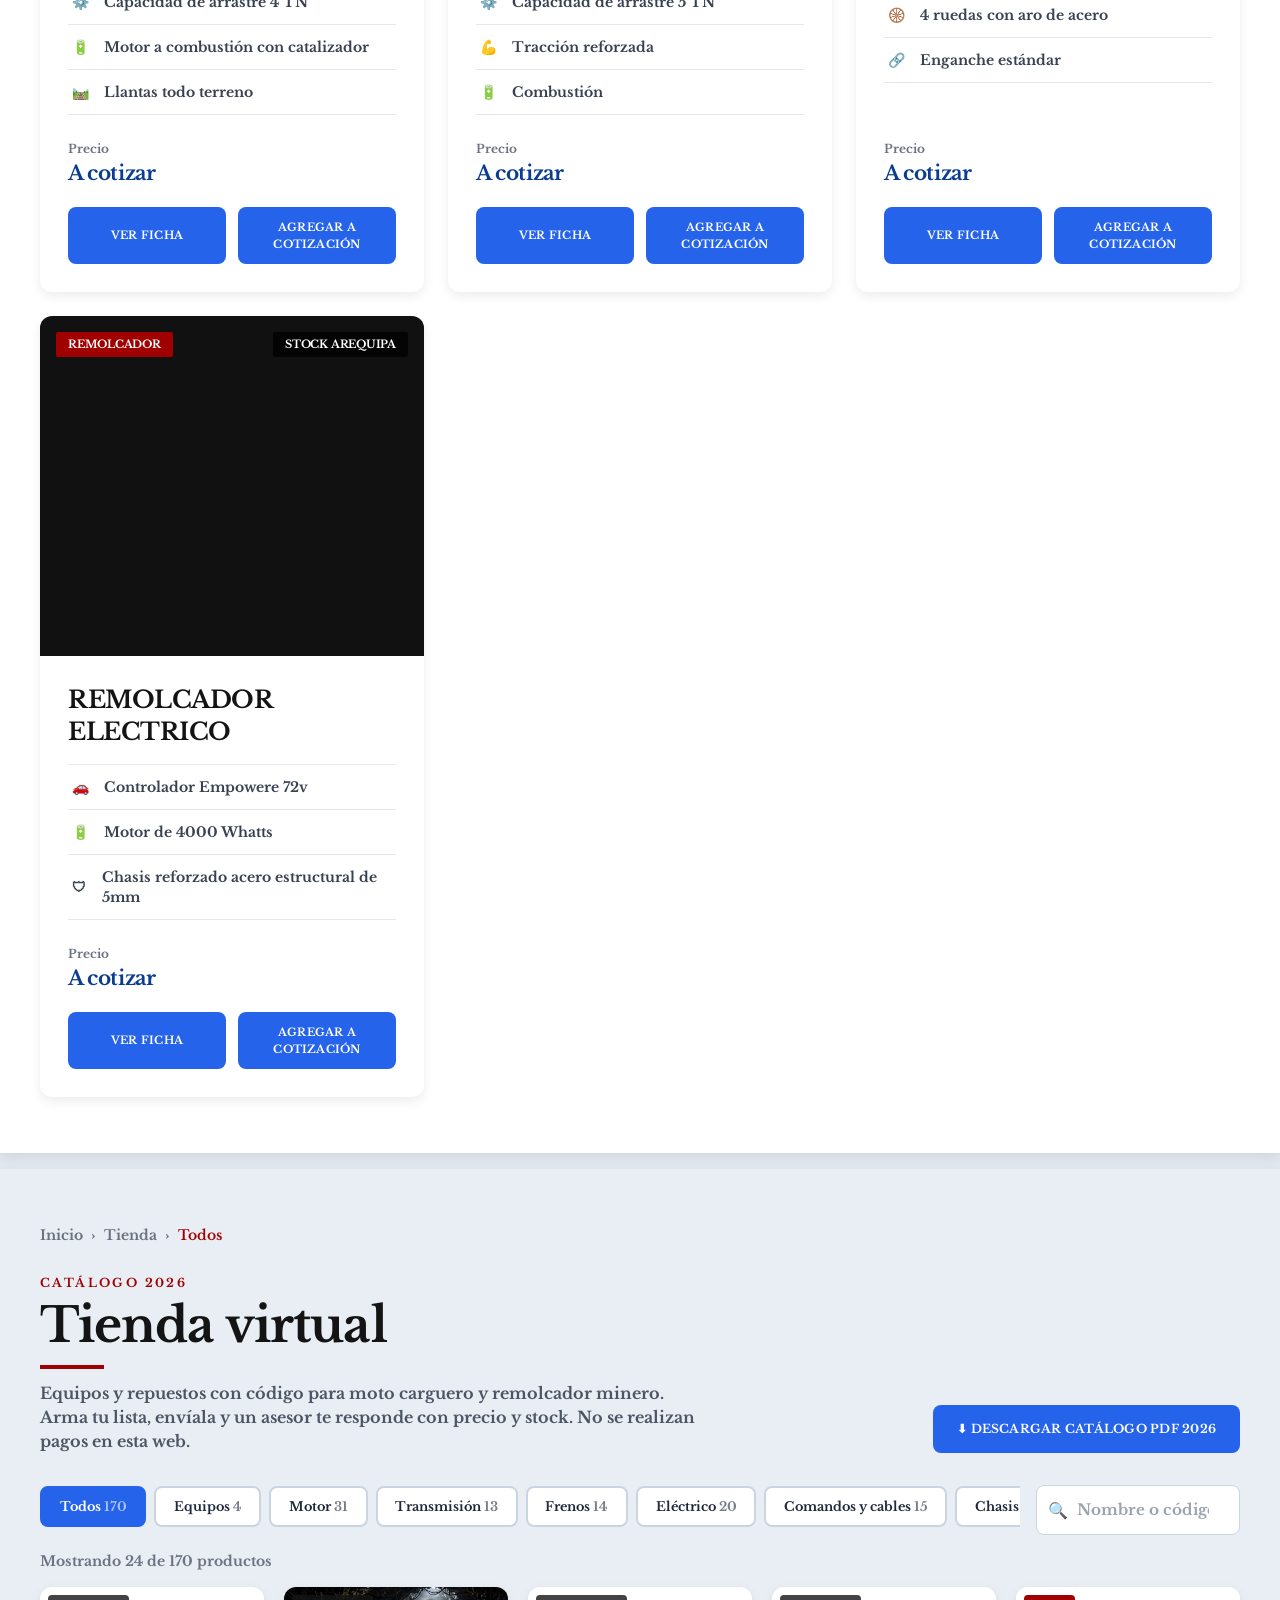
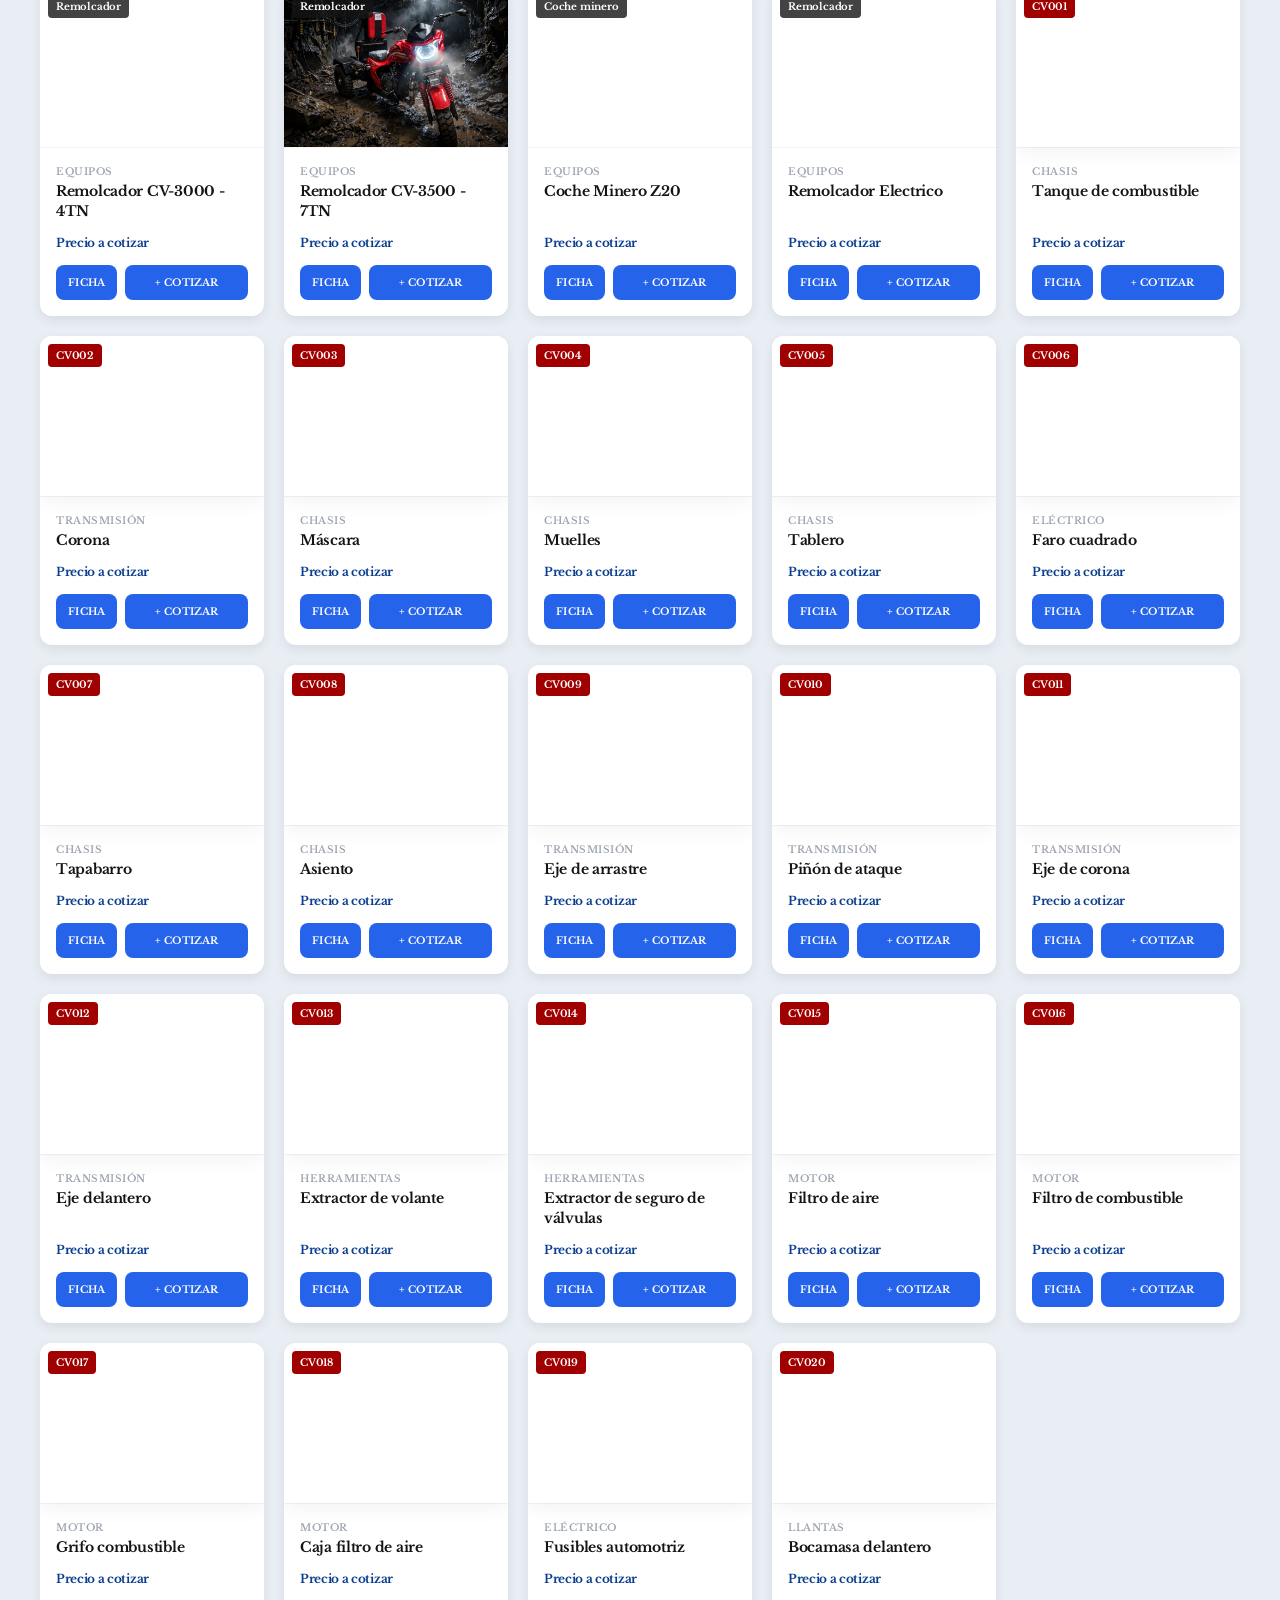
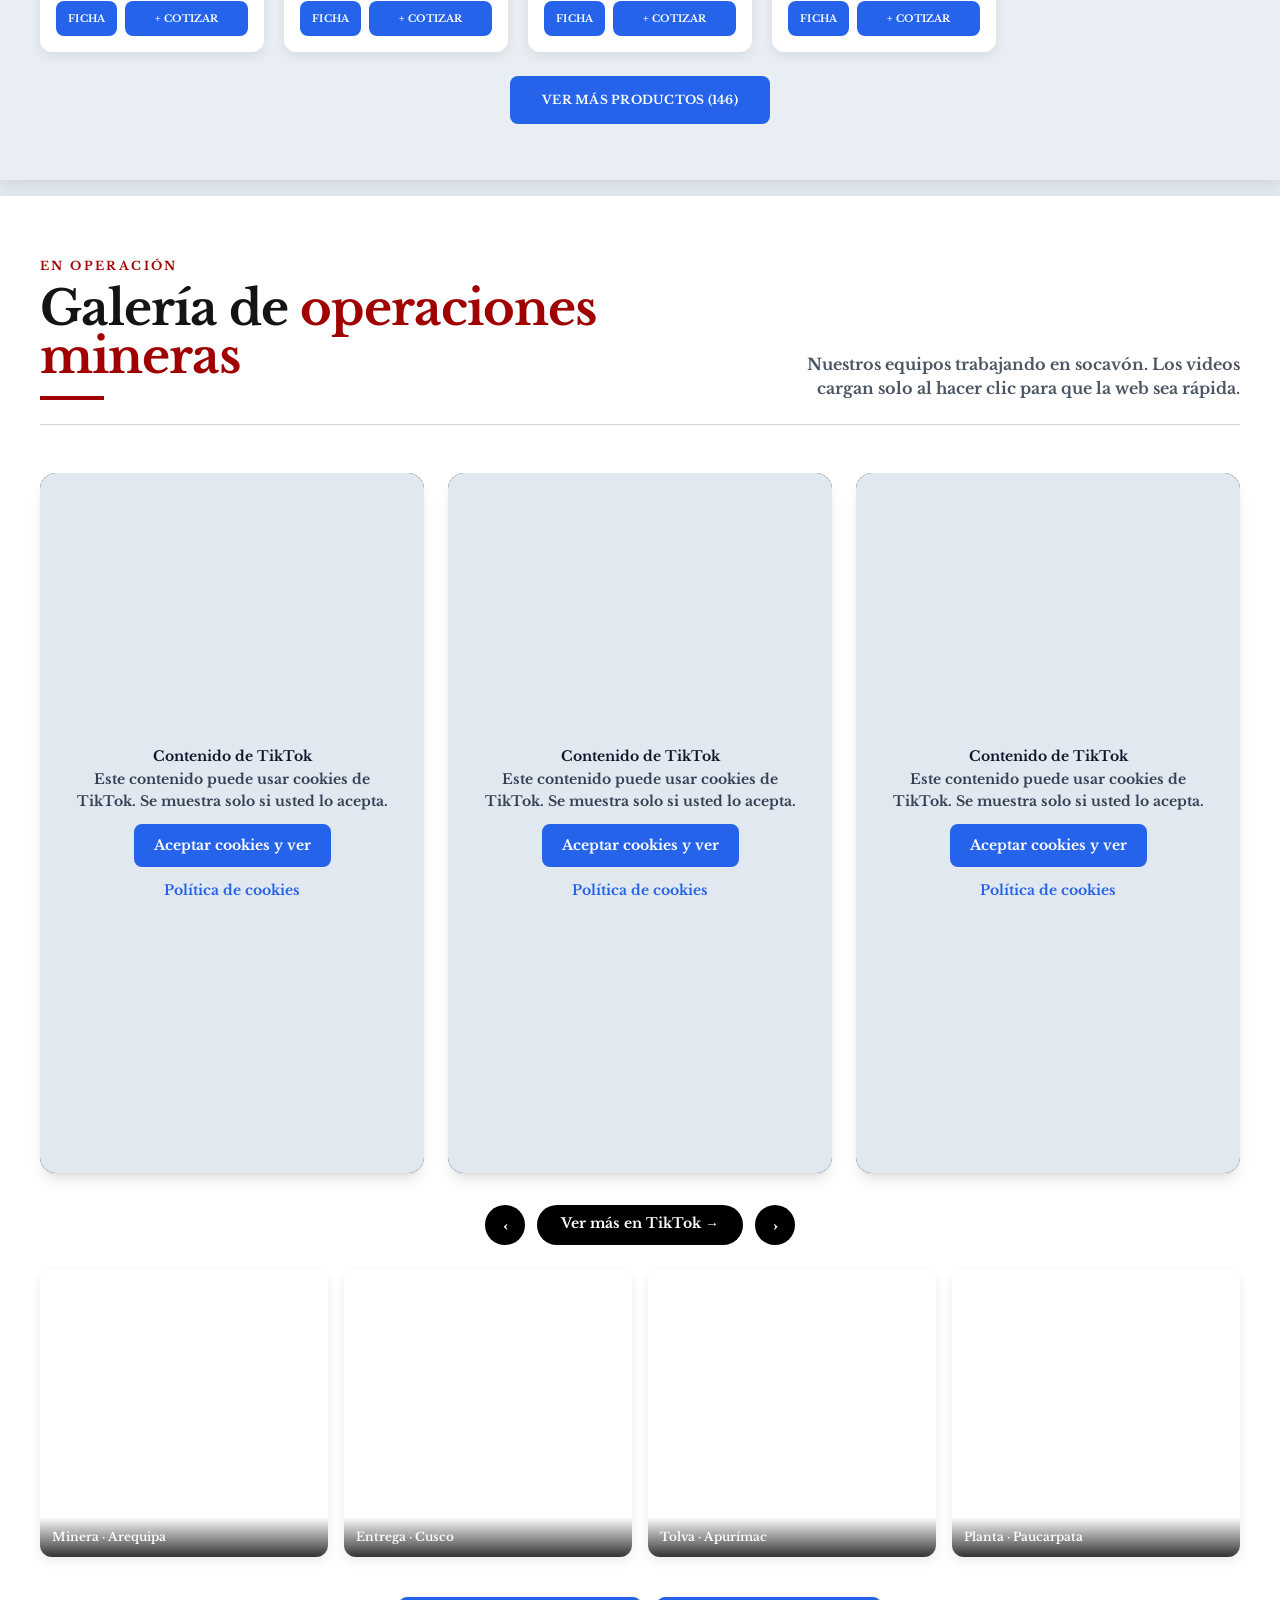
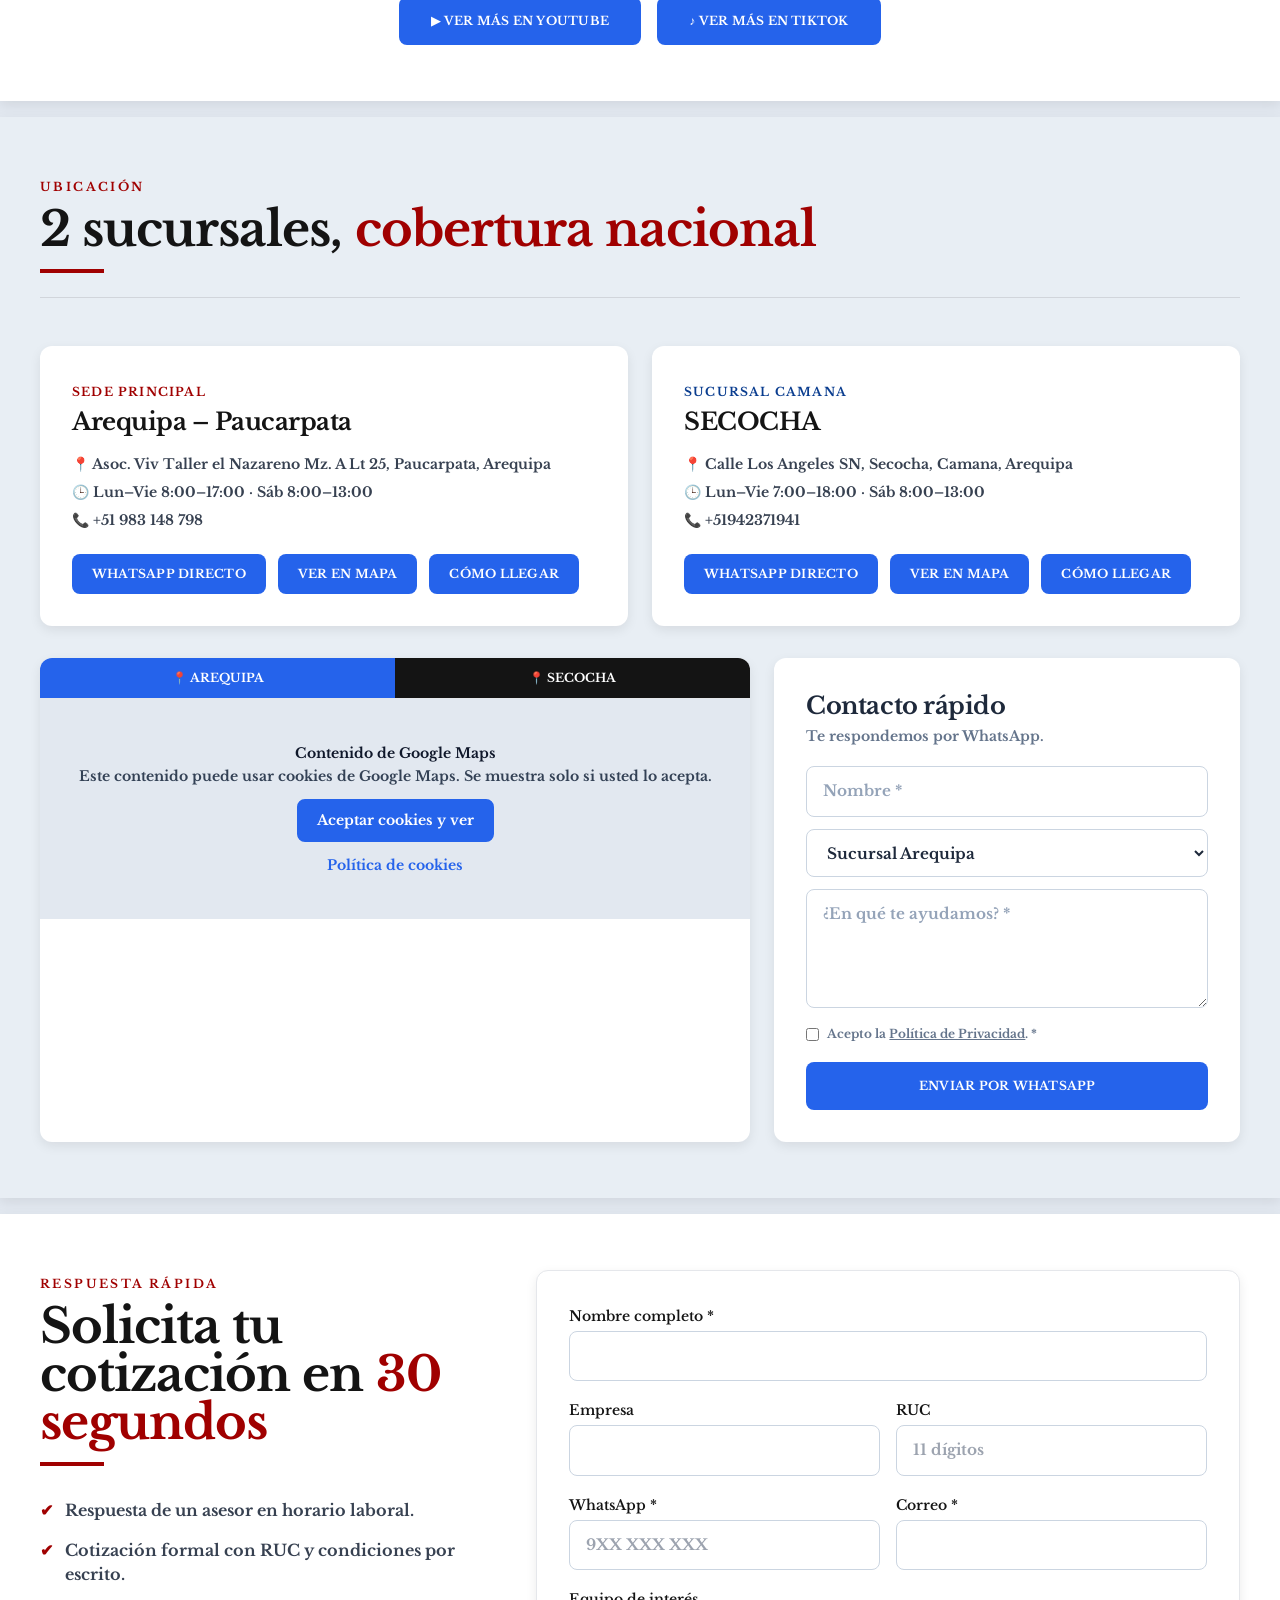
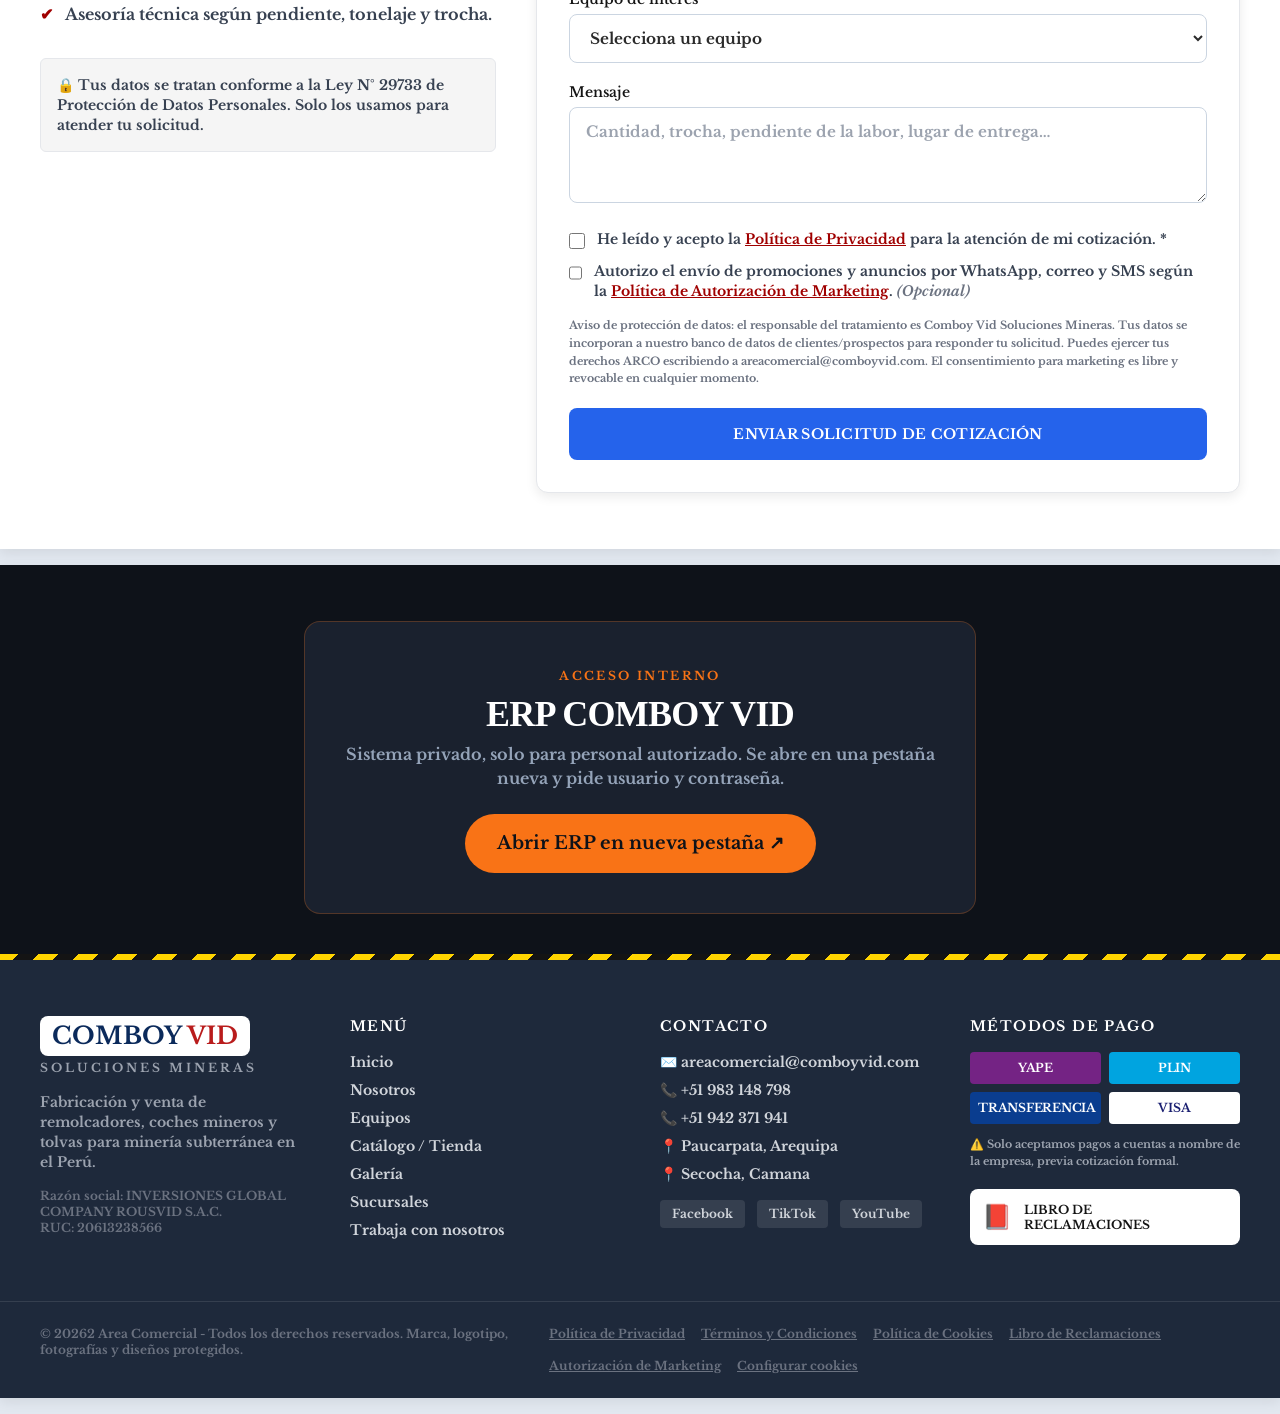
==== commit 3b8af07d: "Libro de Reclamaciones virtual (Ley 29571) - /libro-de-reclamaciones/: Hoja de Reclamación con los c" ====
--- a/index.html
+++ b/index.html
@@ -1023,8 +1023,8 @@
         <span class="bg-white text-[#1A1F71] rounded px-2 py-2 text-center">VISA</span>
       </div>
       <p class="text-[11px] text-gray-400 mt-3">⚠️ Solo aceptamos pagos a cuentas a nombre de la empresa, previa cotización formal.</p>
-      <!-- ✏️ Enlaza tu Libro de Reclamaciones virtual (obligatorio - Ley 29571). Puedes usar un formulario propio o un proveedor. -->
-      <a href="#" id="libroBtn" class="mt-5 flex items-center gap-3 bg-white text-cvblack rounded-lg p-3 hover:bg-gray-100">
+      <!-- Libro de Reclamaciones virtual (Ley 29571): libro-de-reclamaciones/ -->
+      <a href="libro-de-reclamaciones/" id="libroBtn" class="mt-5 flex items-center gap-3 bg-white text-cvblack rounded-lg p-3 hover:bg-gray-100">
         <span class="text-2xl">📕</span>
         <span class="text-xs font-bold leading-tight">LIBRO DE<br>RECLAMACIONES</span>
       </a>
@@ -1037,6 +1037,7 @@
         <a href="politica-de-privacidad/" class="hover:text-white underline">Política de Privacidad</a>
         <a href="terminos-y-condiciones/" class="hover:text-white underline">Términos y Condiciones</a>
         <a href="politica-de-cookies/" class="hover:text-white underline">Política de Cookies</a>
+        <a href="libro-de-reclamaciones/" class="hover:text-white underline">Libro de Reclamaciones</a>
         <button class="hover:text-white underline" data-modal="m-marketing">Autorización de Marketing</button>
         <button type="button" class="hover:text-white underline" data-cv-cookies>Configurar cookies</button>
       </div>
@@ -1199,7 +1200,7 @@
     arequipa: 'https://www.google.com/maps?q=Paucarpata,+Arequipa,+Peru&z=14&output=embed',  // ✏️ pon tu dirección exacta
     secocha:  'https://www.google.com/maps?q=Secocha,+Camana,+Arequipa,+Peru&z=15&output=embed' // ✏️
   },
-  libroReclamaciones: '#'  // ✏️ URL de tu Libro de Reclamaciones virtual
+  libroReclamaciones: 'libro-de-reclamaciones/'  // Libro de Reclamaciones virtual (envía a comboyvidaqp@gmail.com)
 };
 
 /* =========================================================
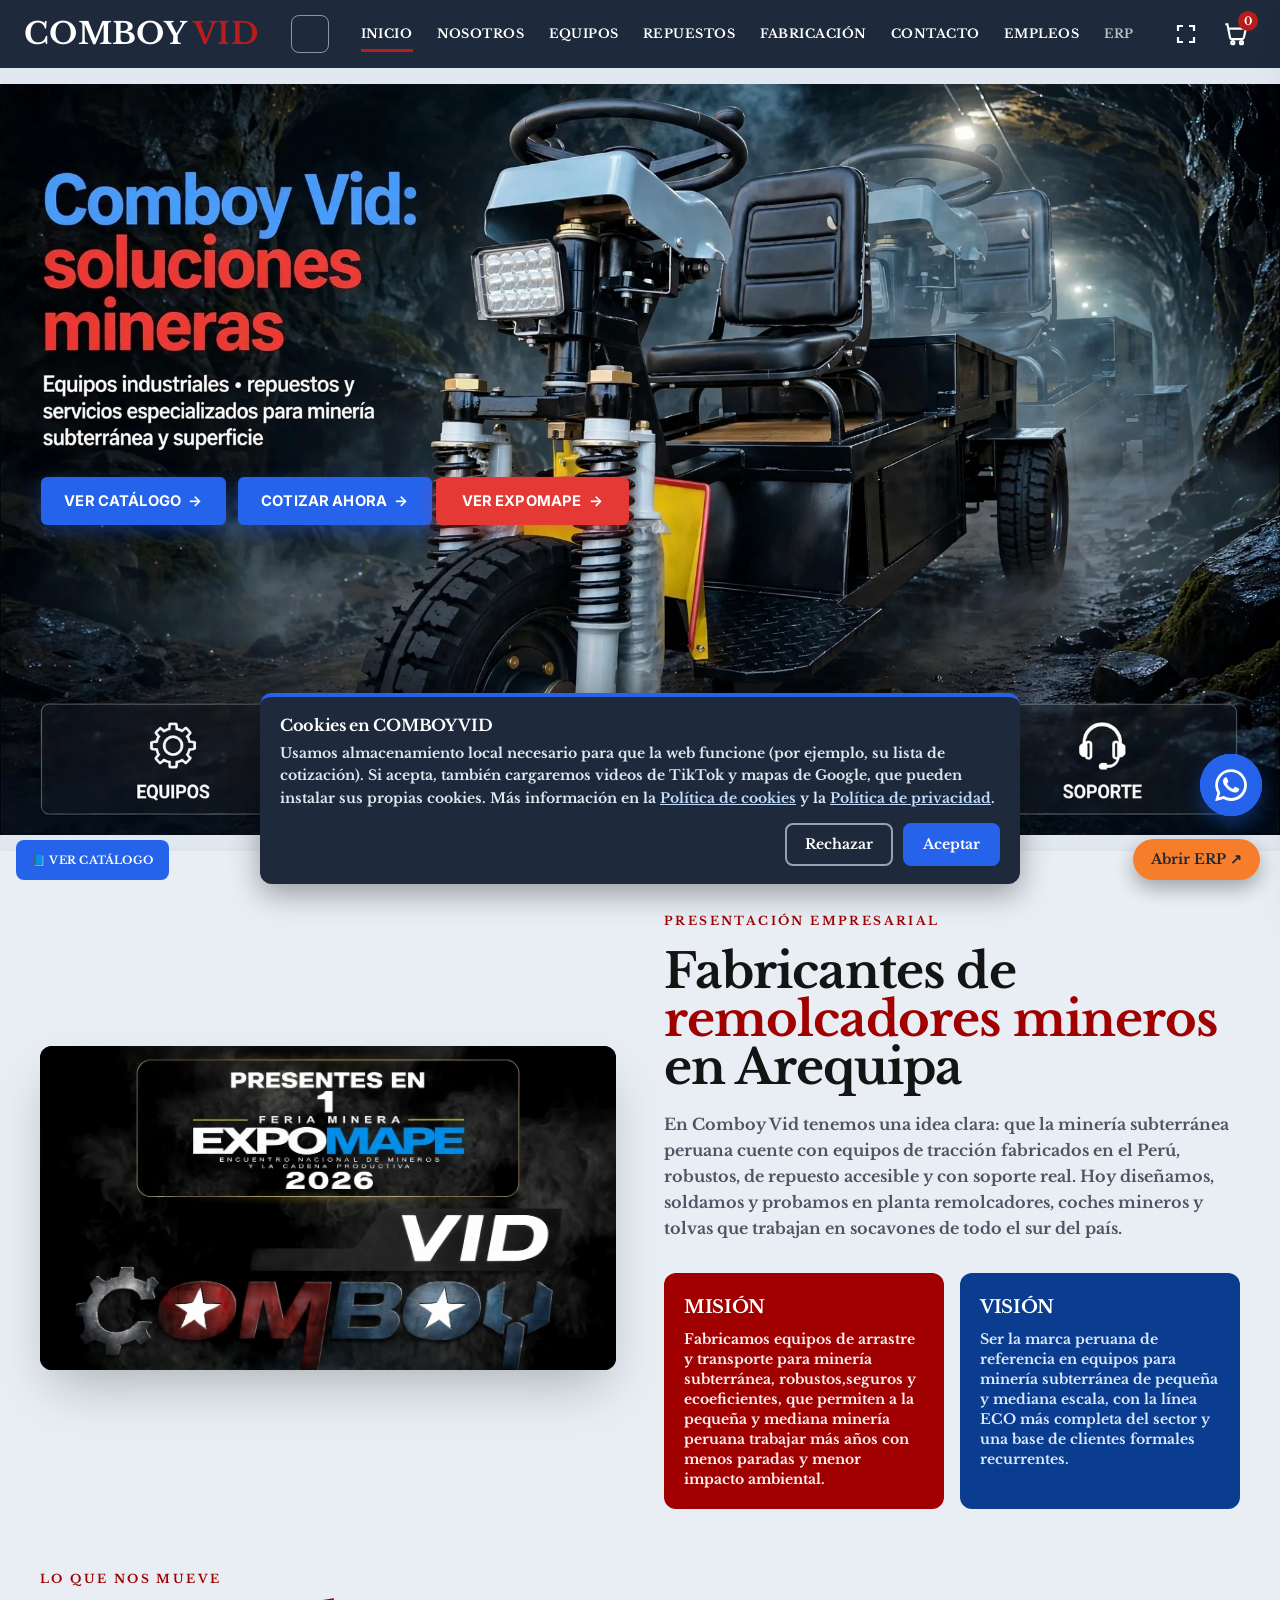
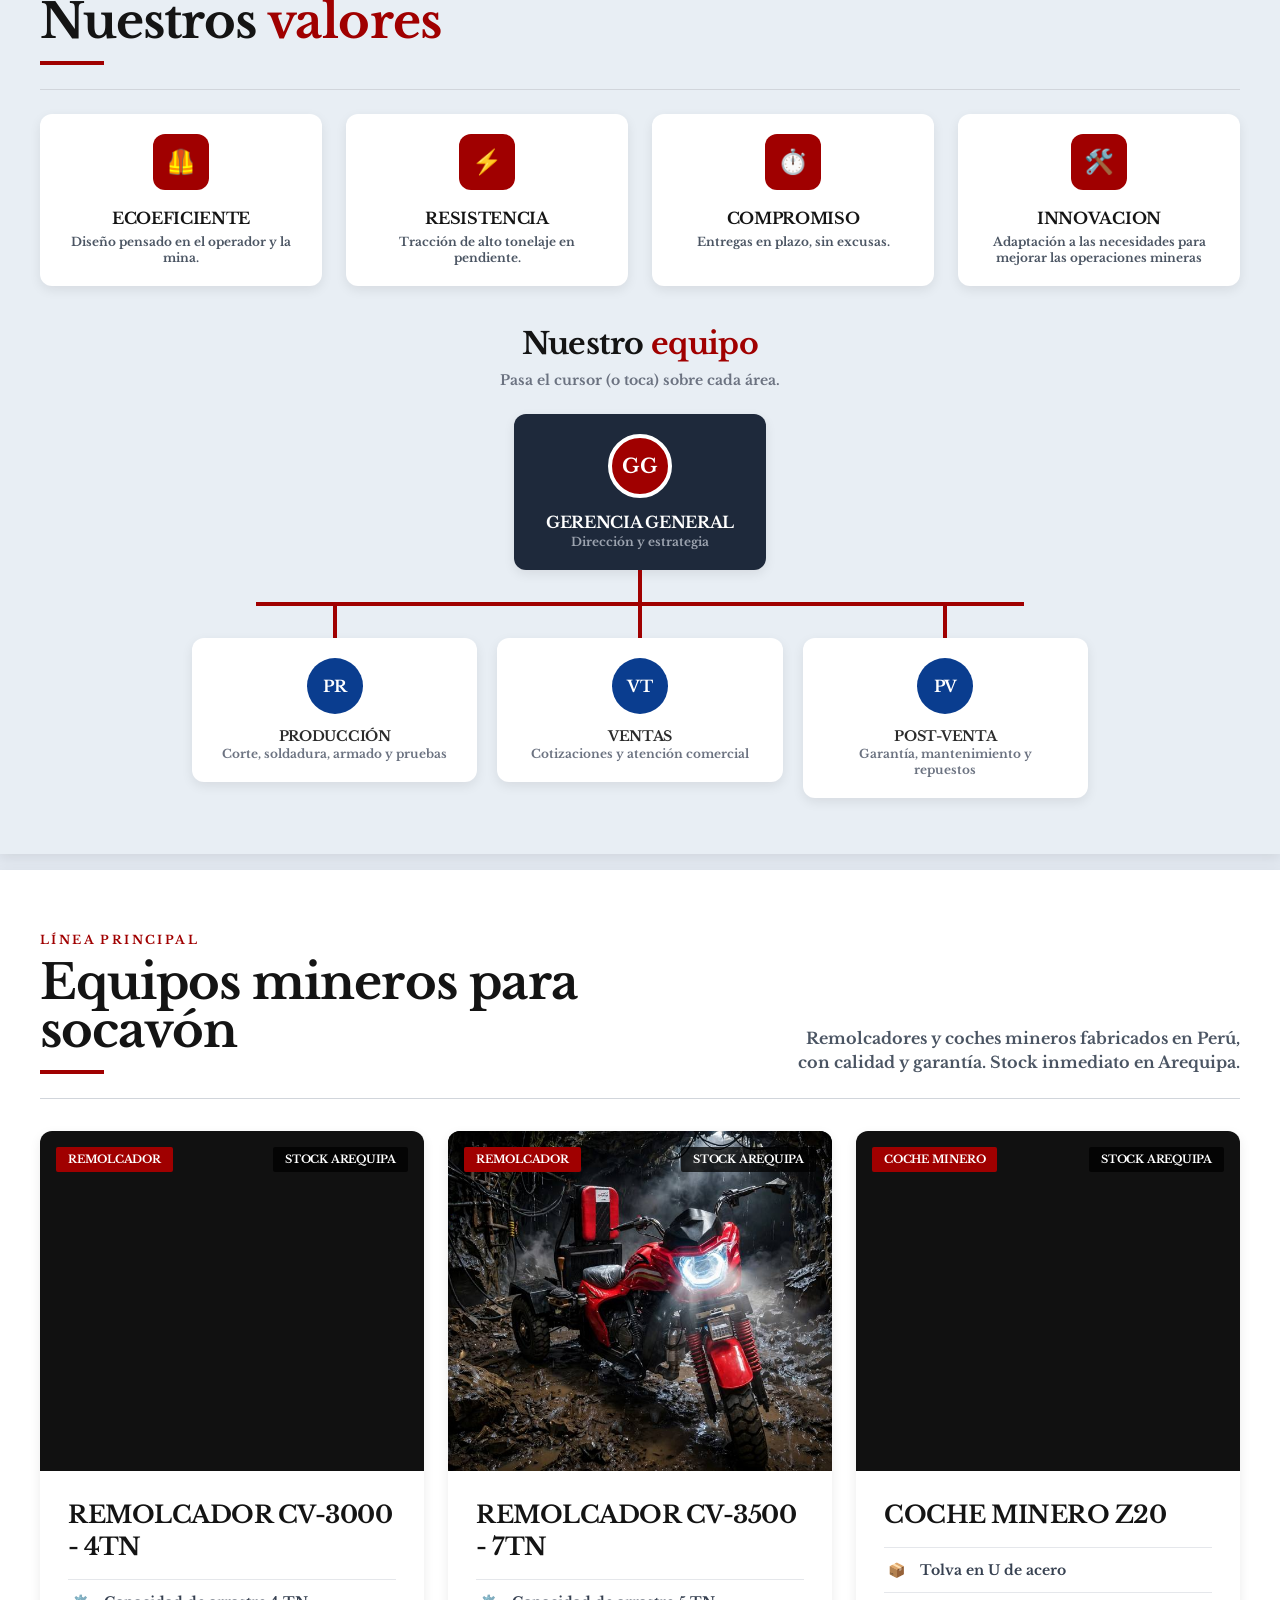
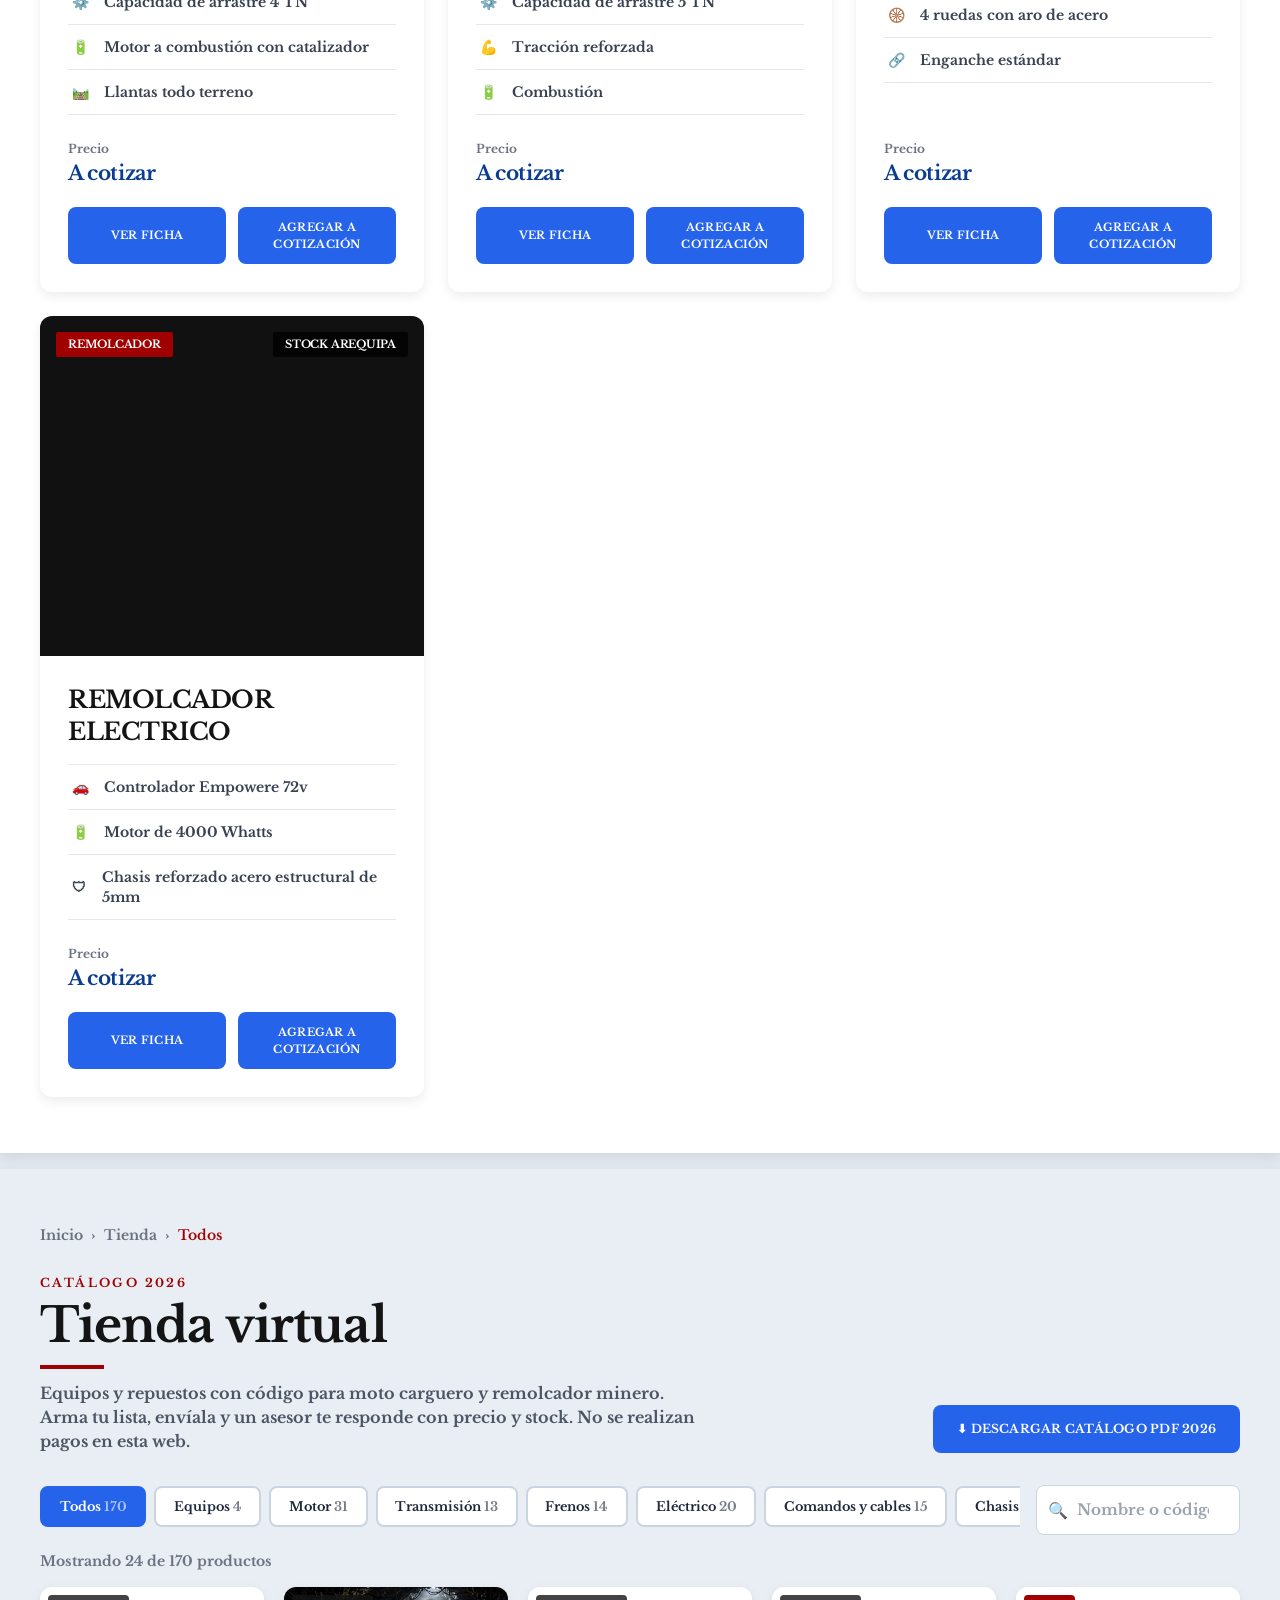
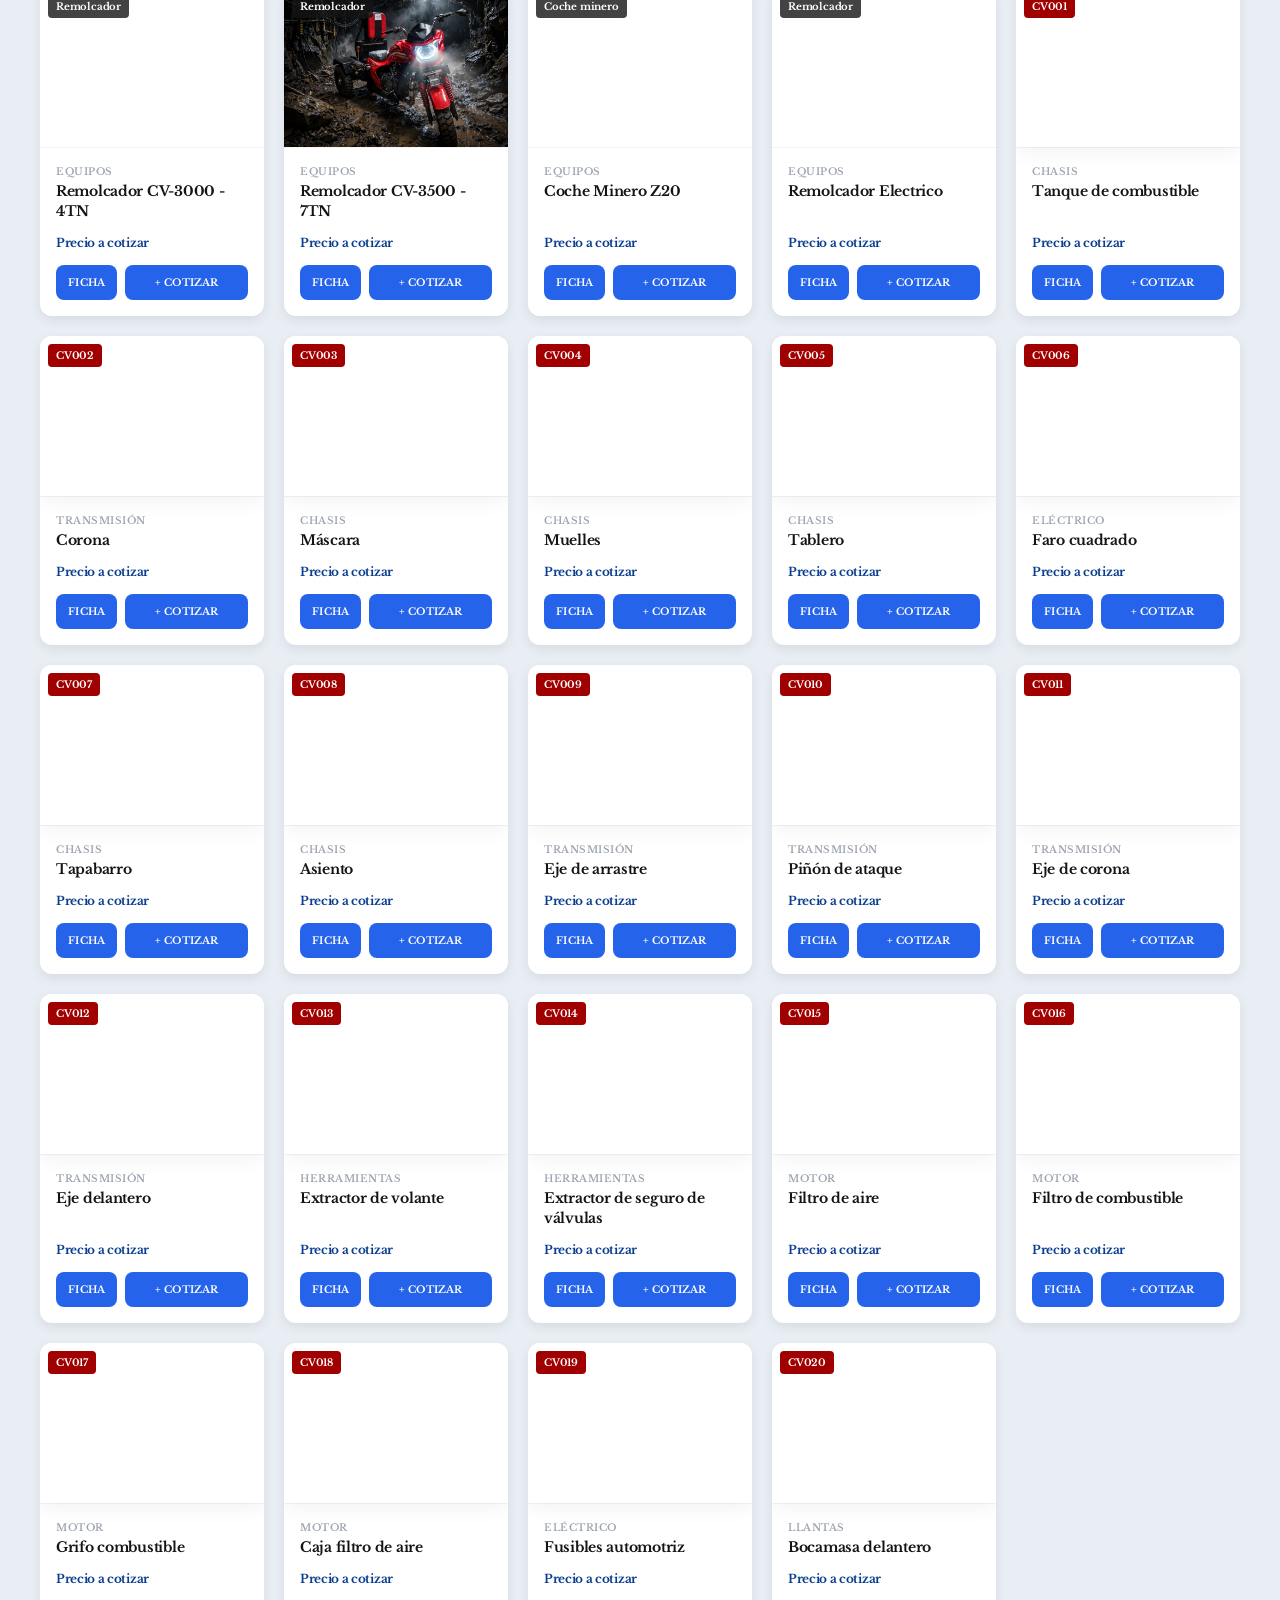
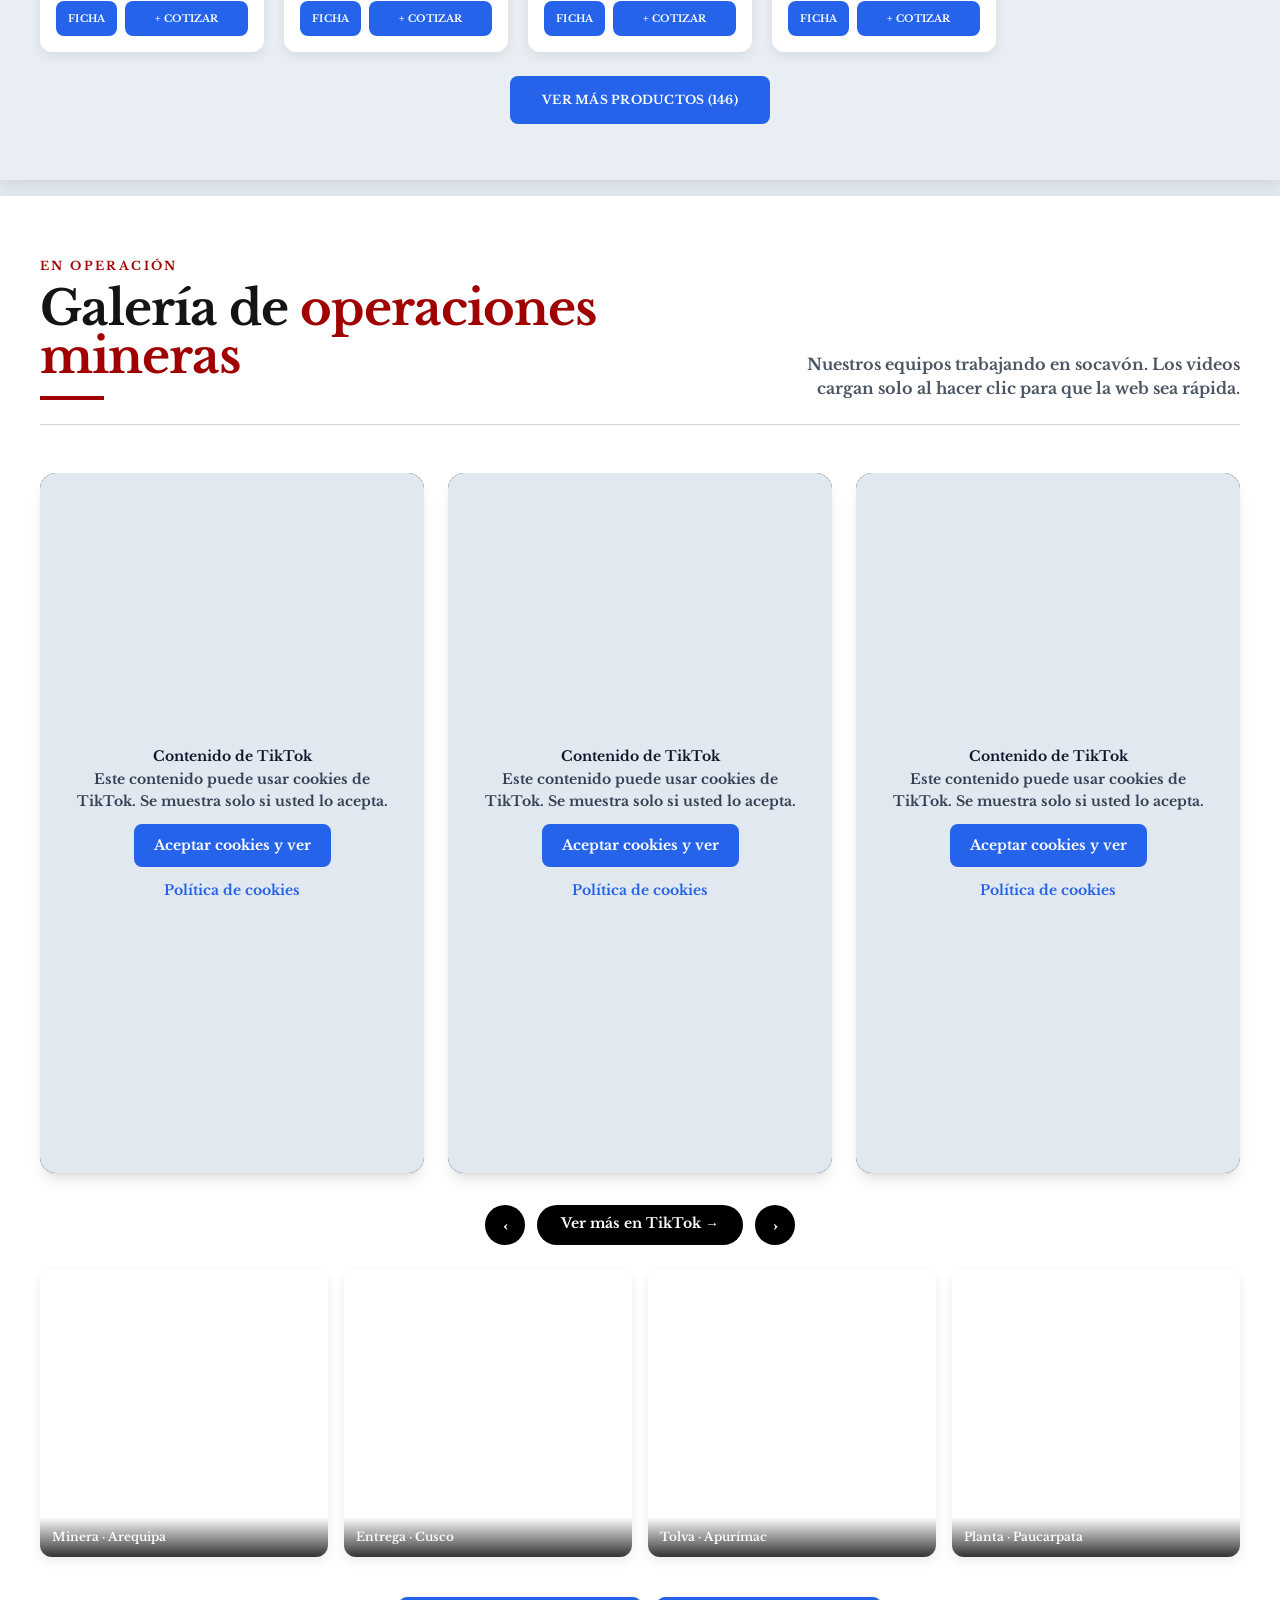
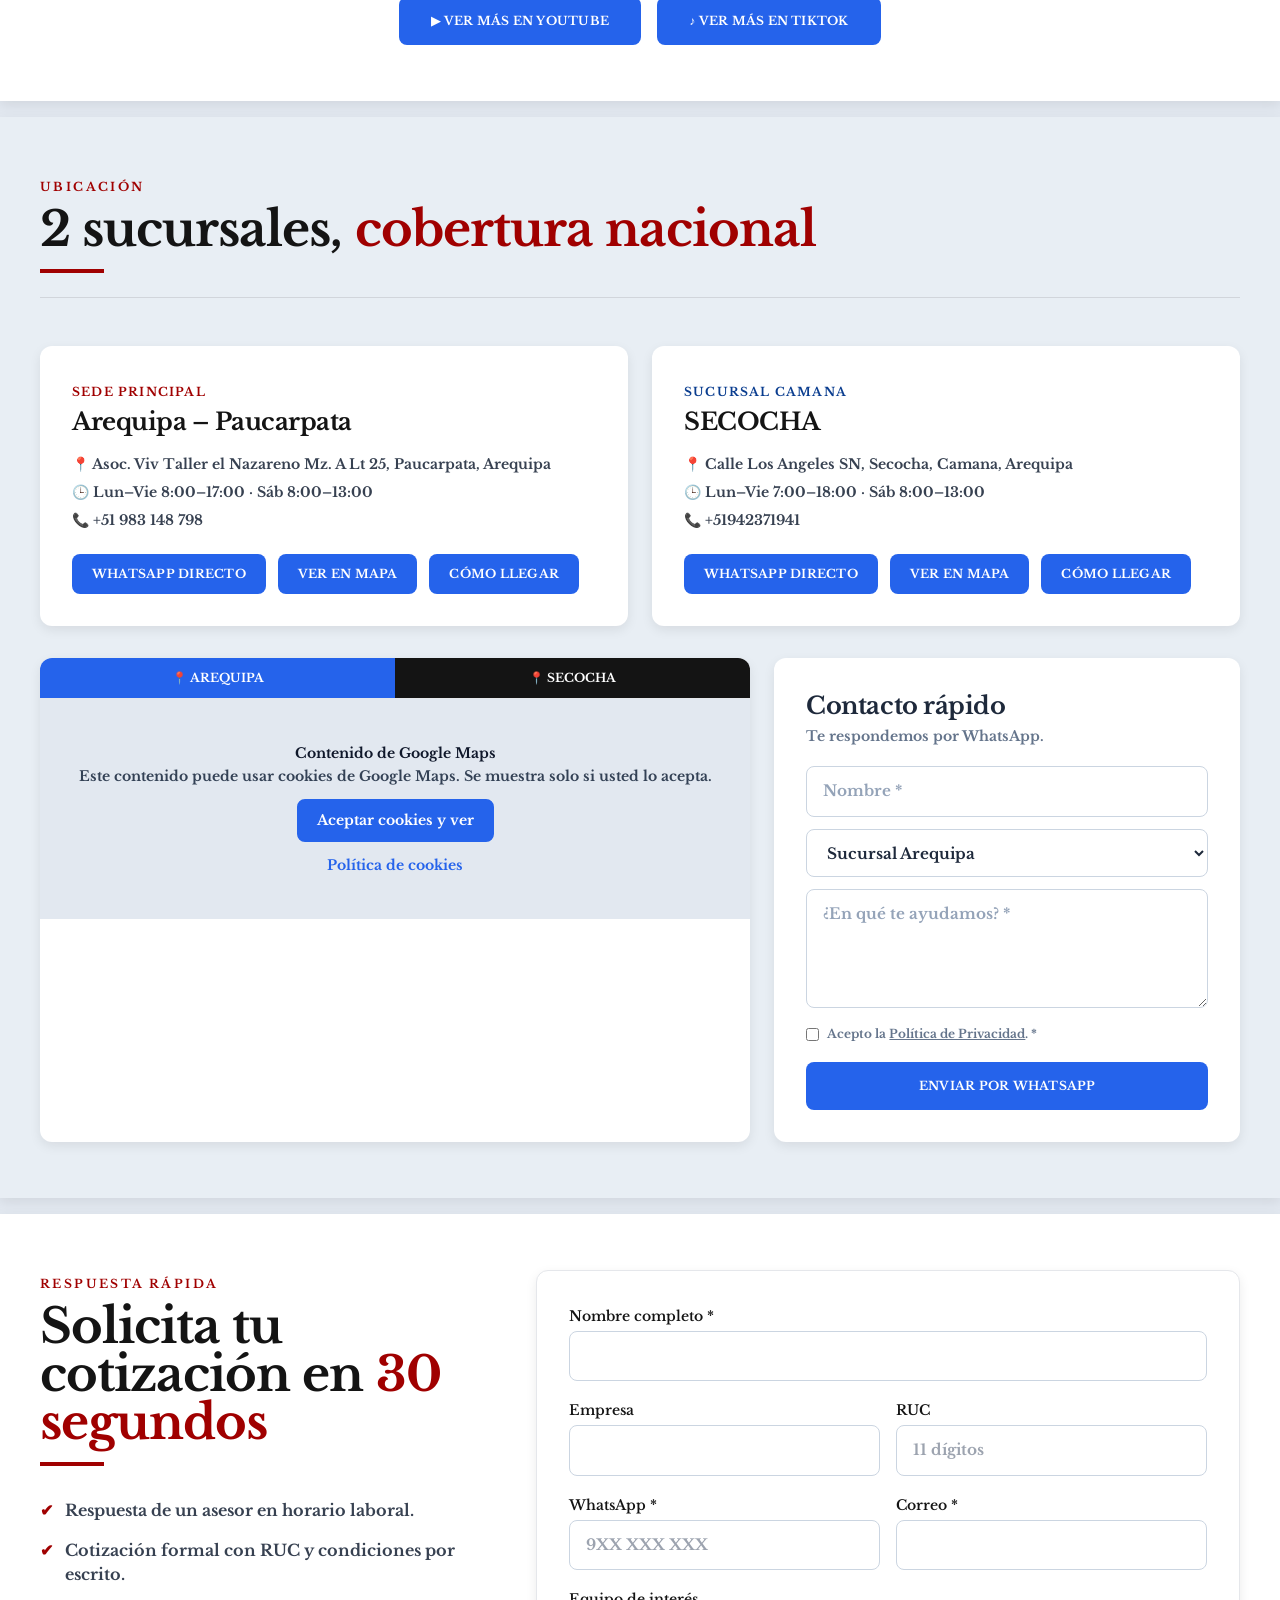
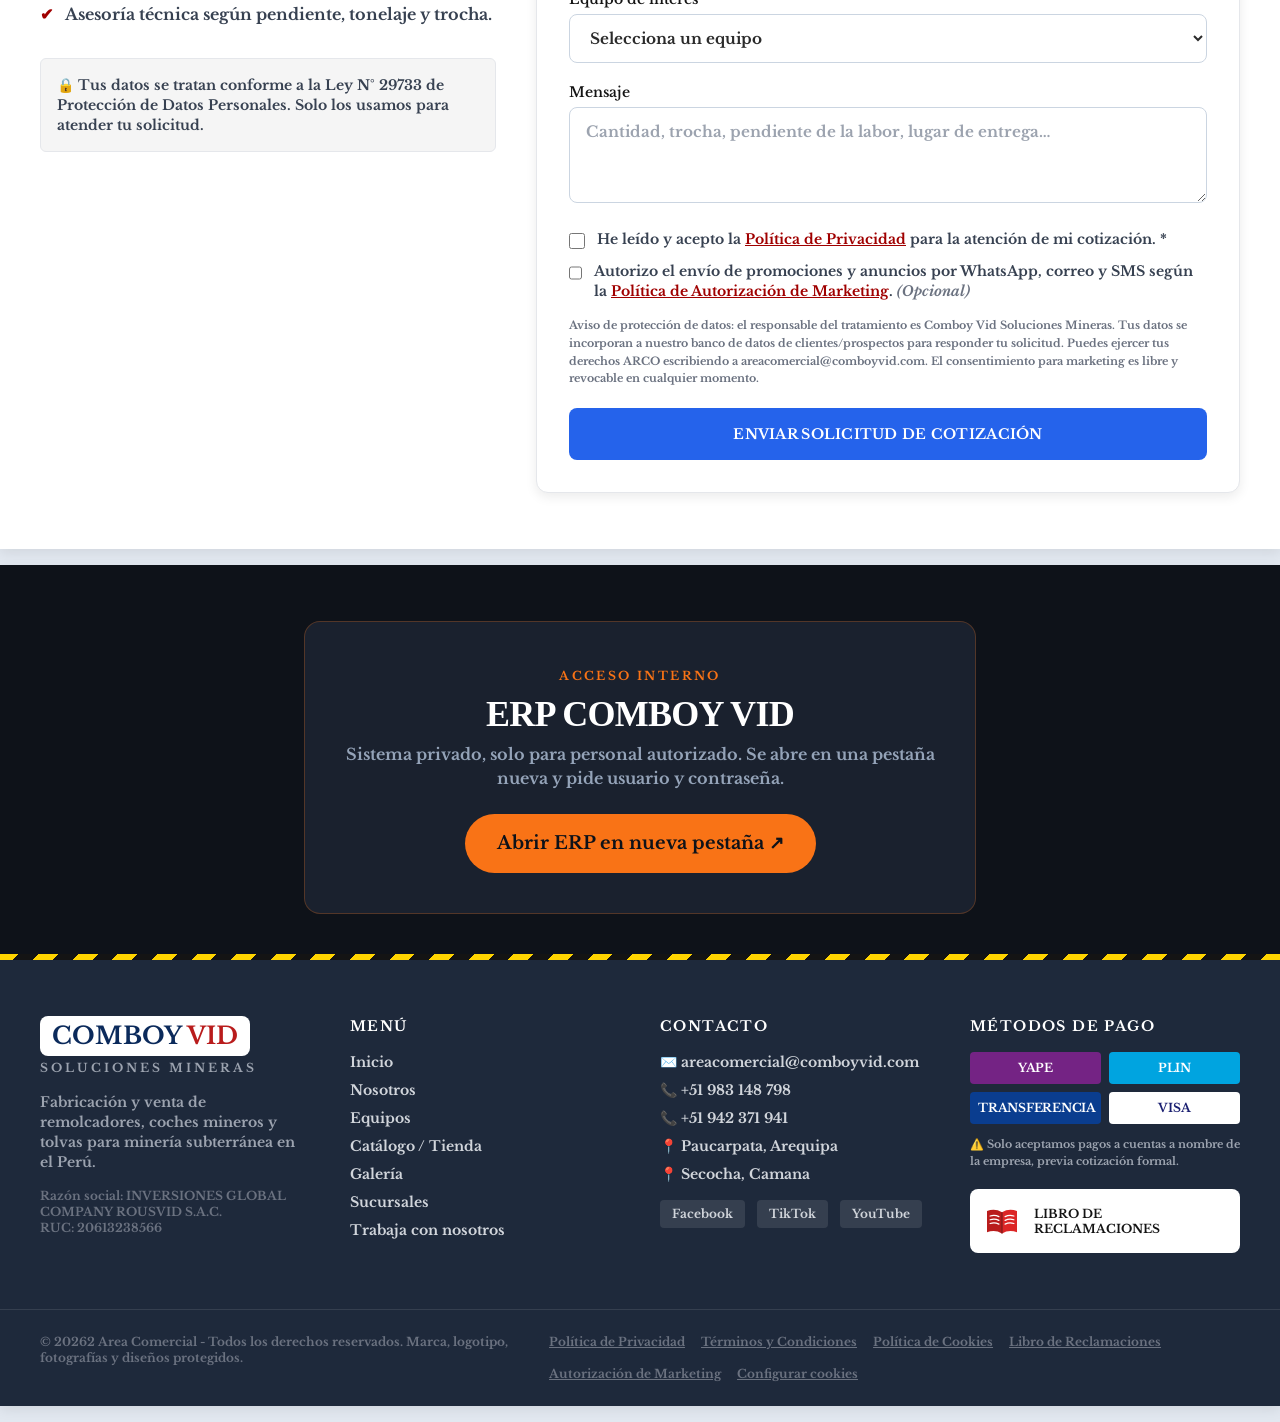
==== commit a4c76fb2: "Libro de Reclamaciones: ajustes al D.S. 101-2022-PCM - Plazo de 15 días hábiles descuenta feriados n" ====
--- a/index.html
+++ b/index.html
@@ -1025,7 +1025,7 @@
       <p class="text-[11px] text-gray-400 mt-3">⚠️ Solo aceptamos pagos a cuentas a nombre de la empresa, previa cotización formal.</p>
       <!-- Libro de Reclamaciones virtual (Ley 29571): libro-de-reclamaciones/ -->
       <a href="libro-de-reclamaciones/" id="libroBtn" class="mt-5 flex items-center gap-3 bg-white text-cvblack rounded-lg p-3 hover:bg-gray-100">
-        <span class="text-2xl">📕</span>
+        <img src="public/images/libro-reclamaciones.svg" alt="" width="40" height="40" class="w-10 h-10 shrink-0">
         <span class="text-xs font-bold leading-tight">LIBRO DE<br>RECLAMACIONES</span>
       </a>
     </div>
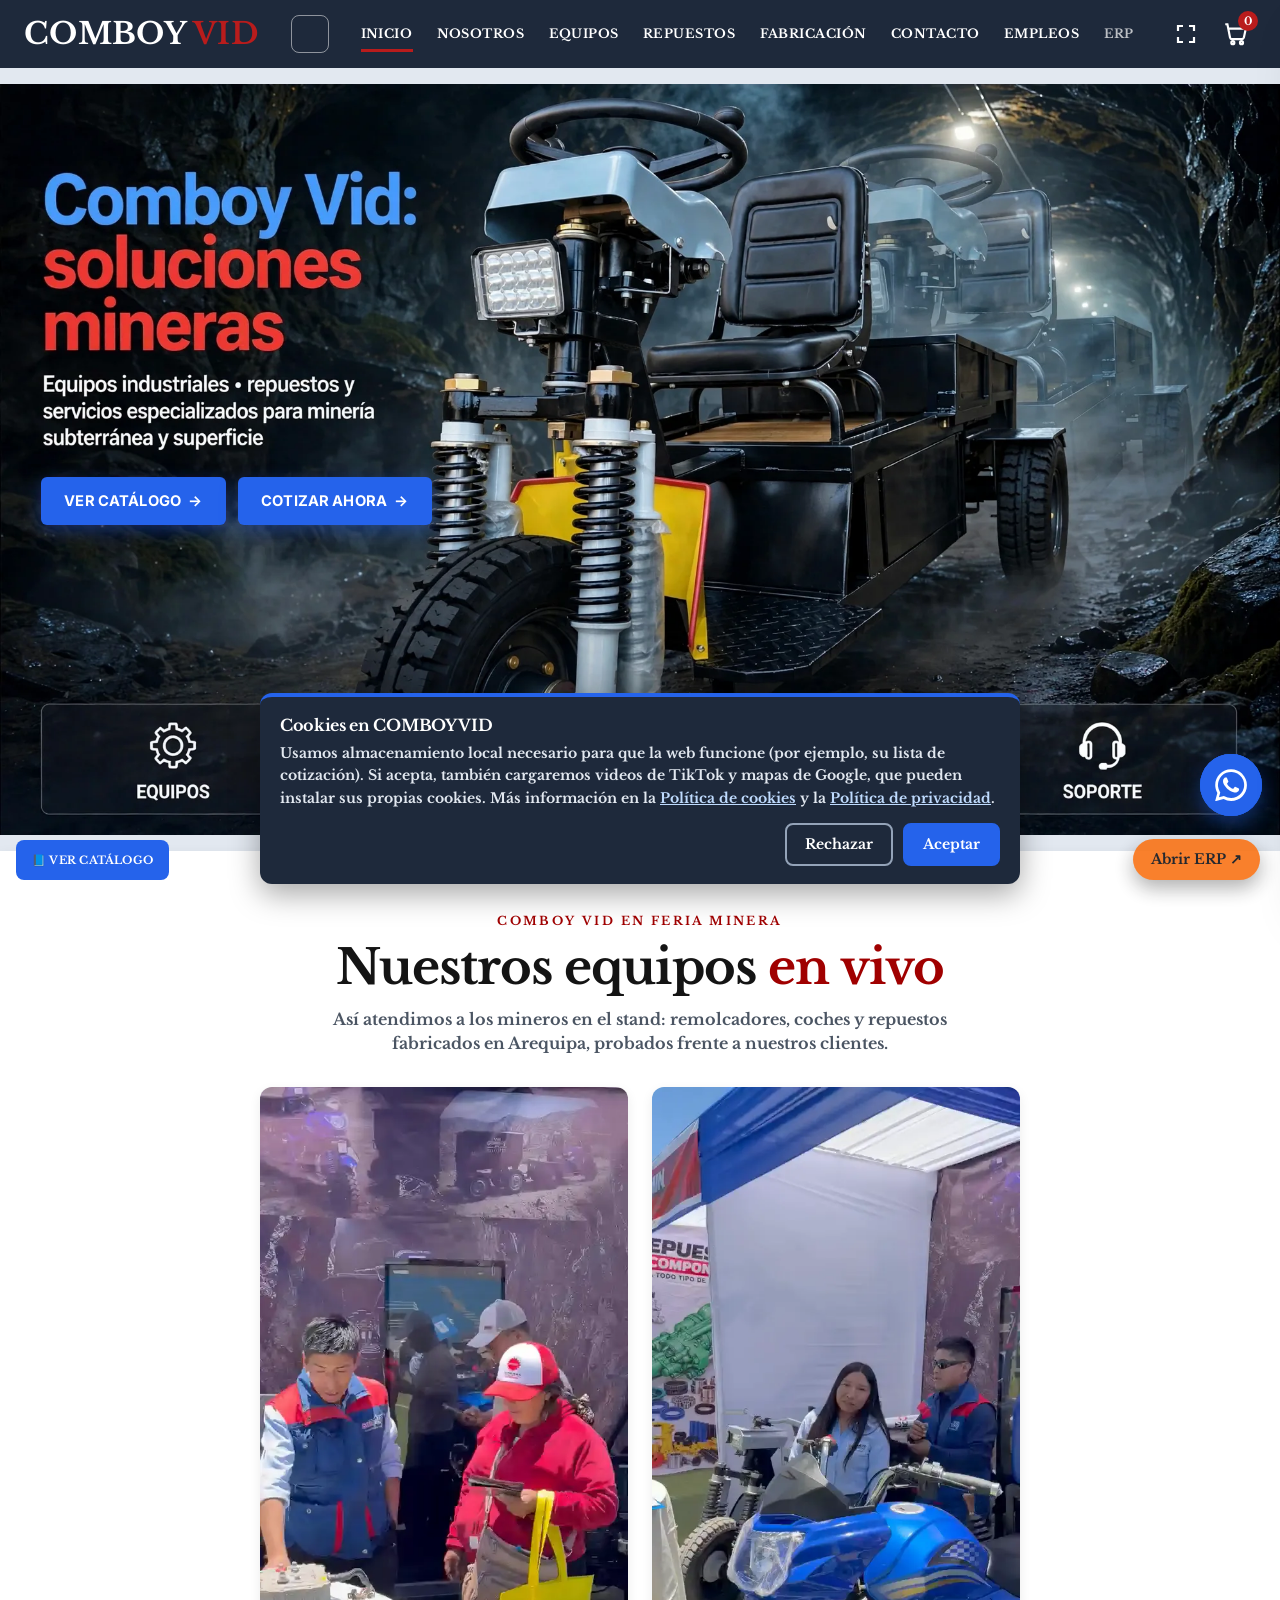
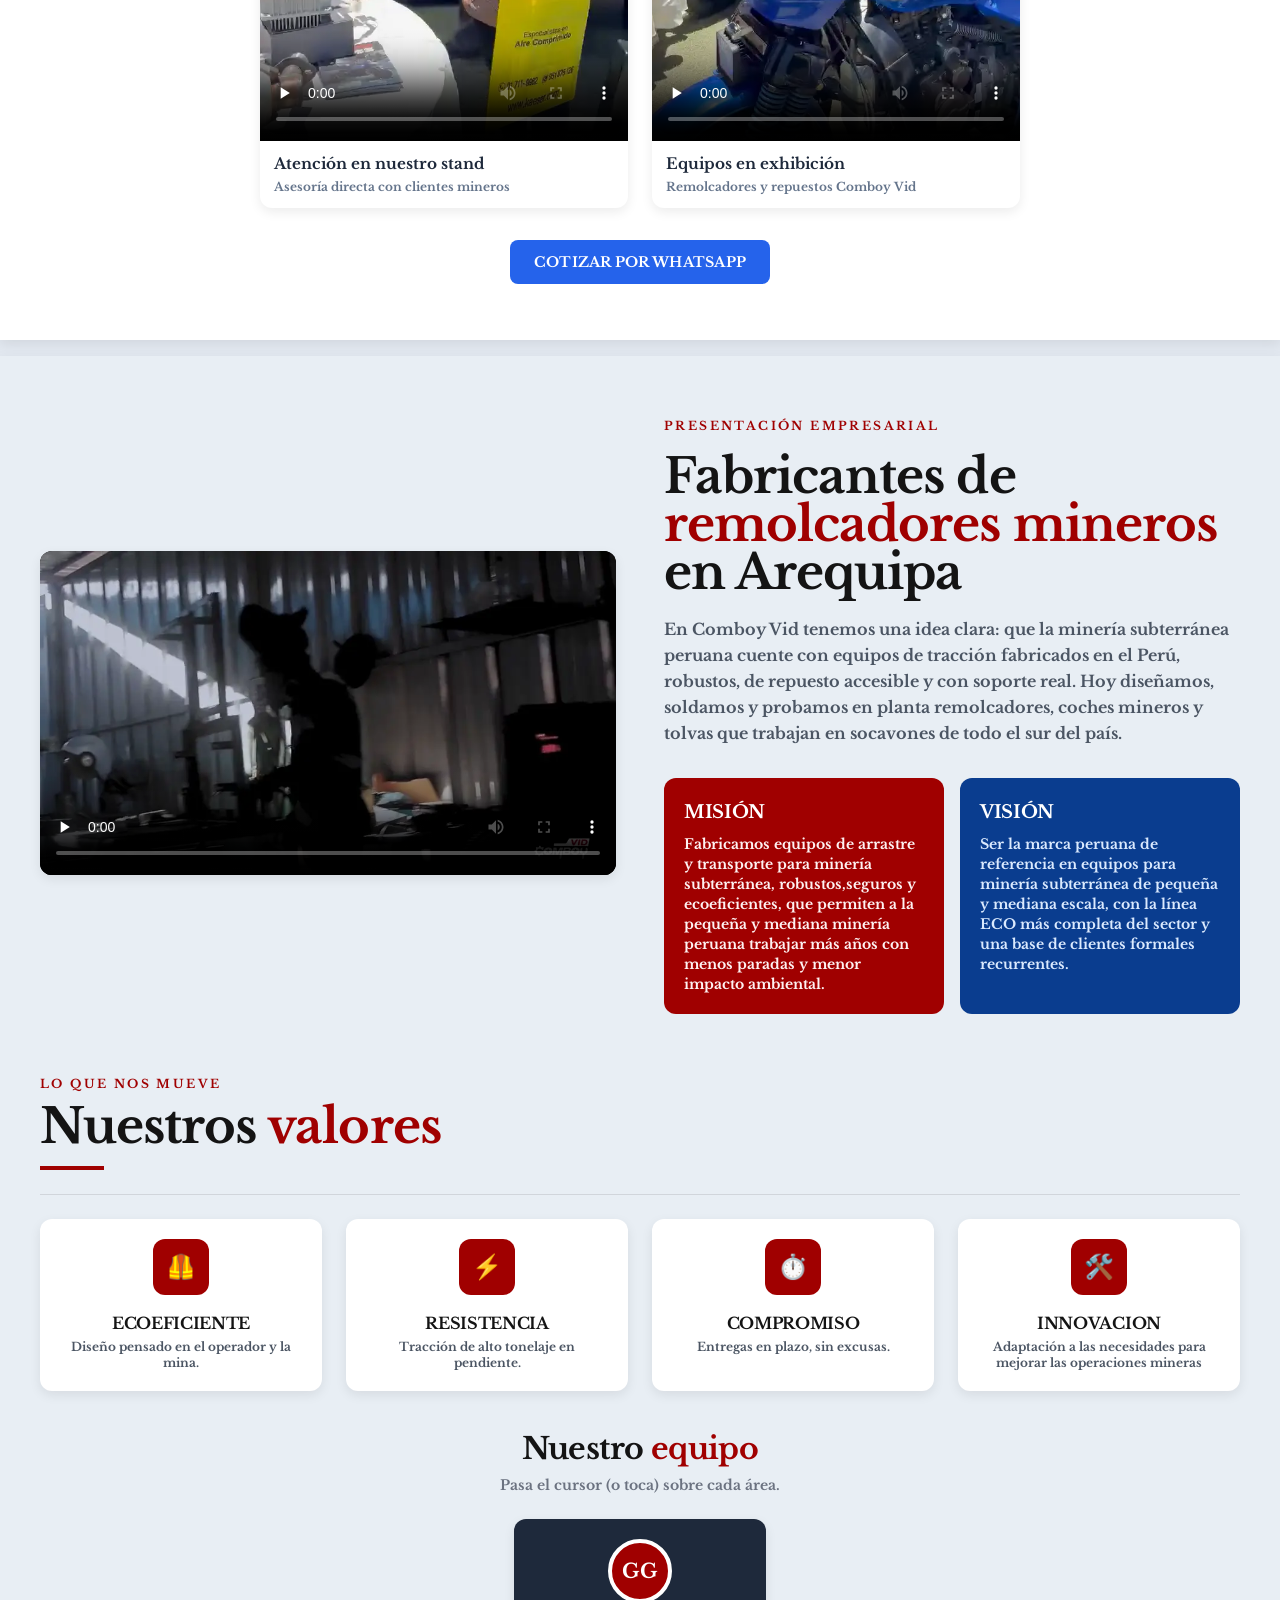
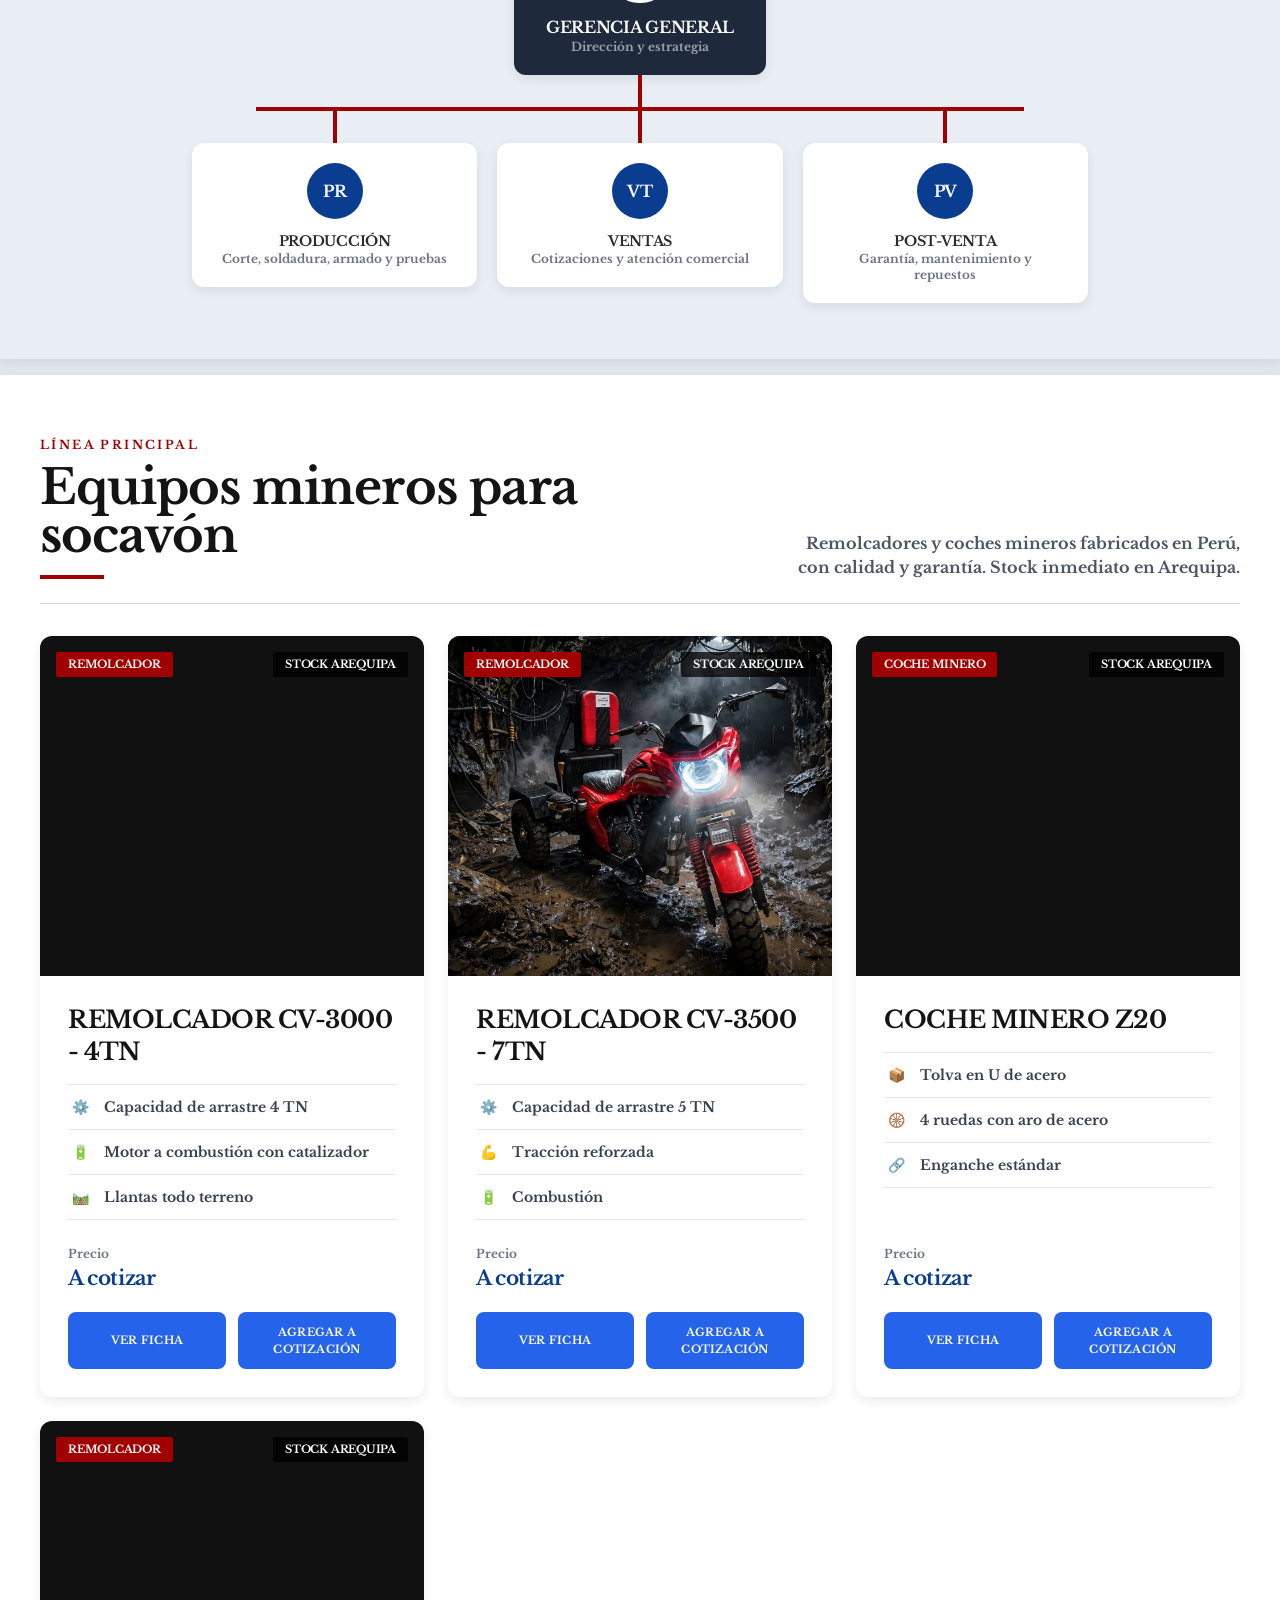
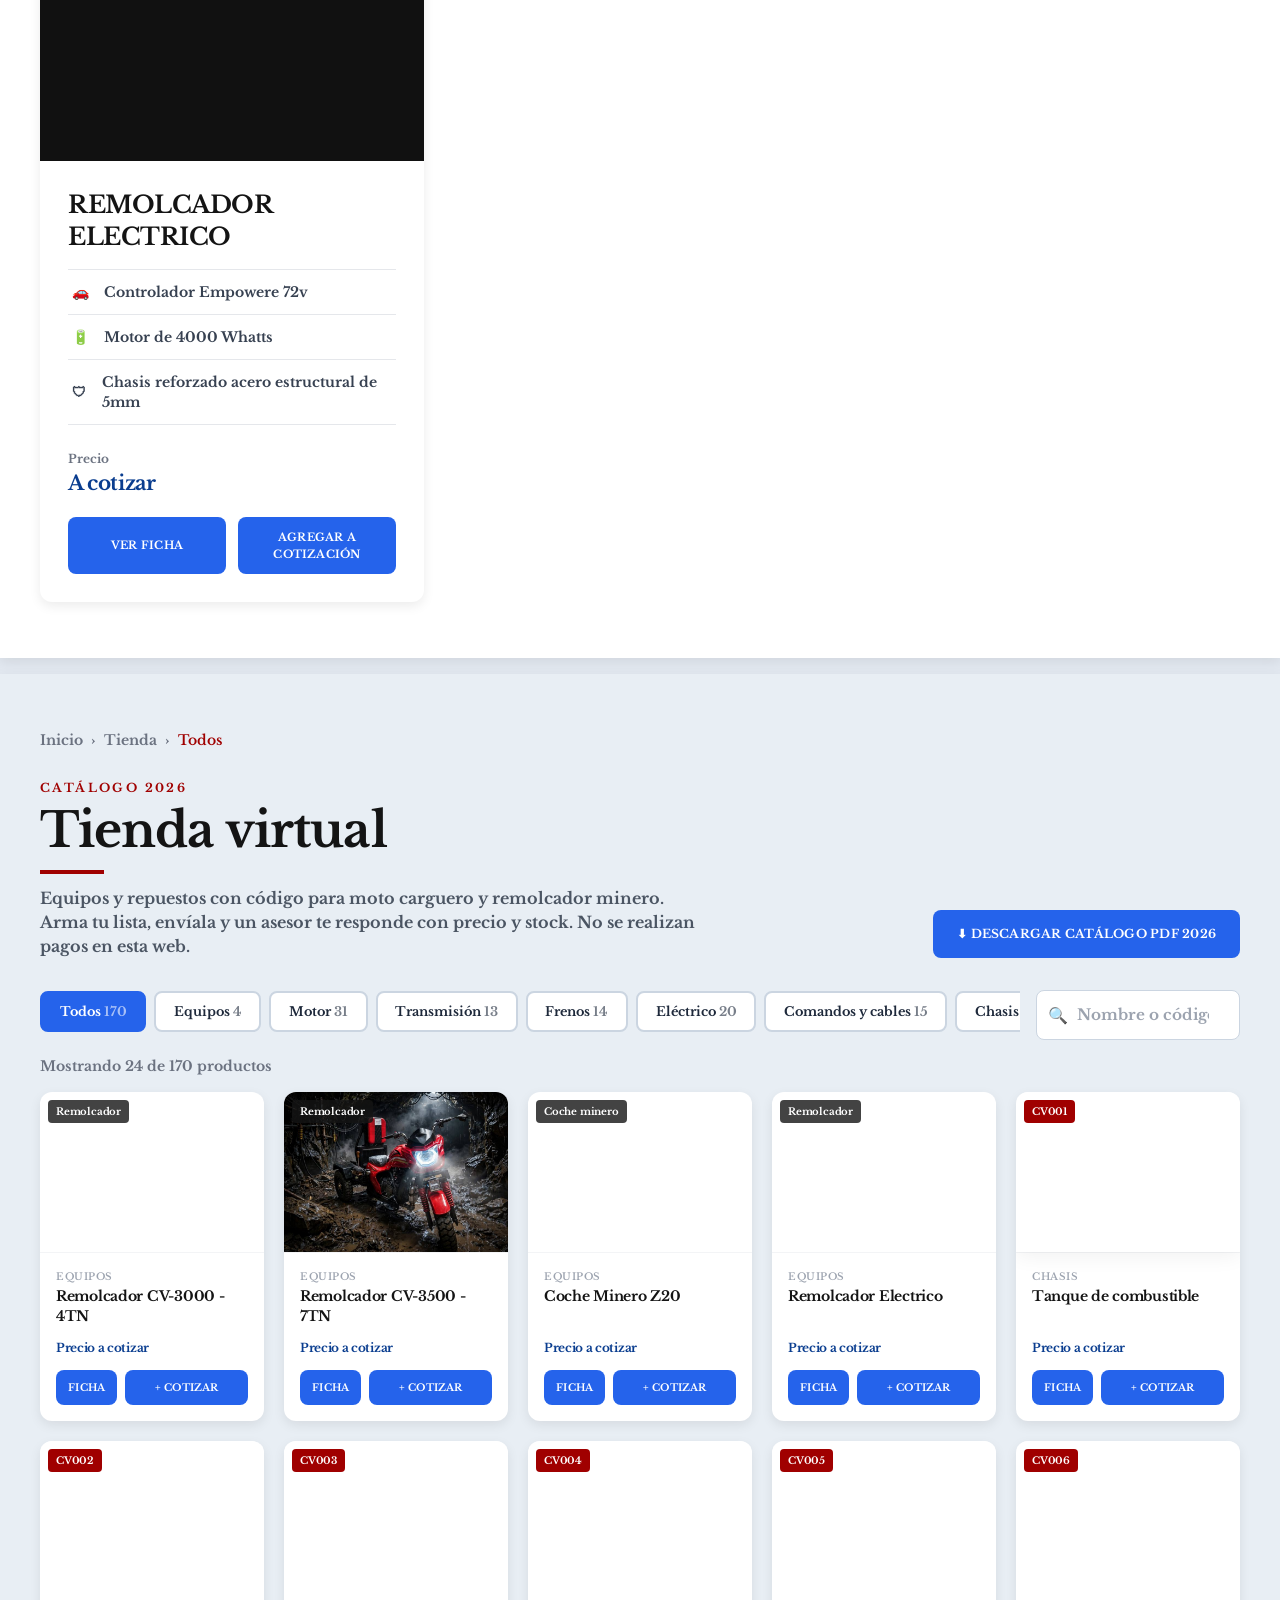
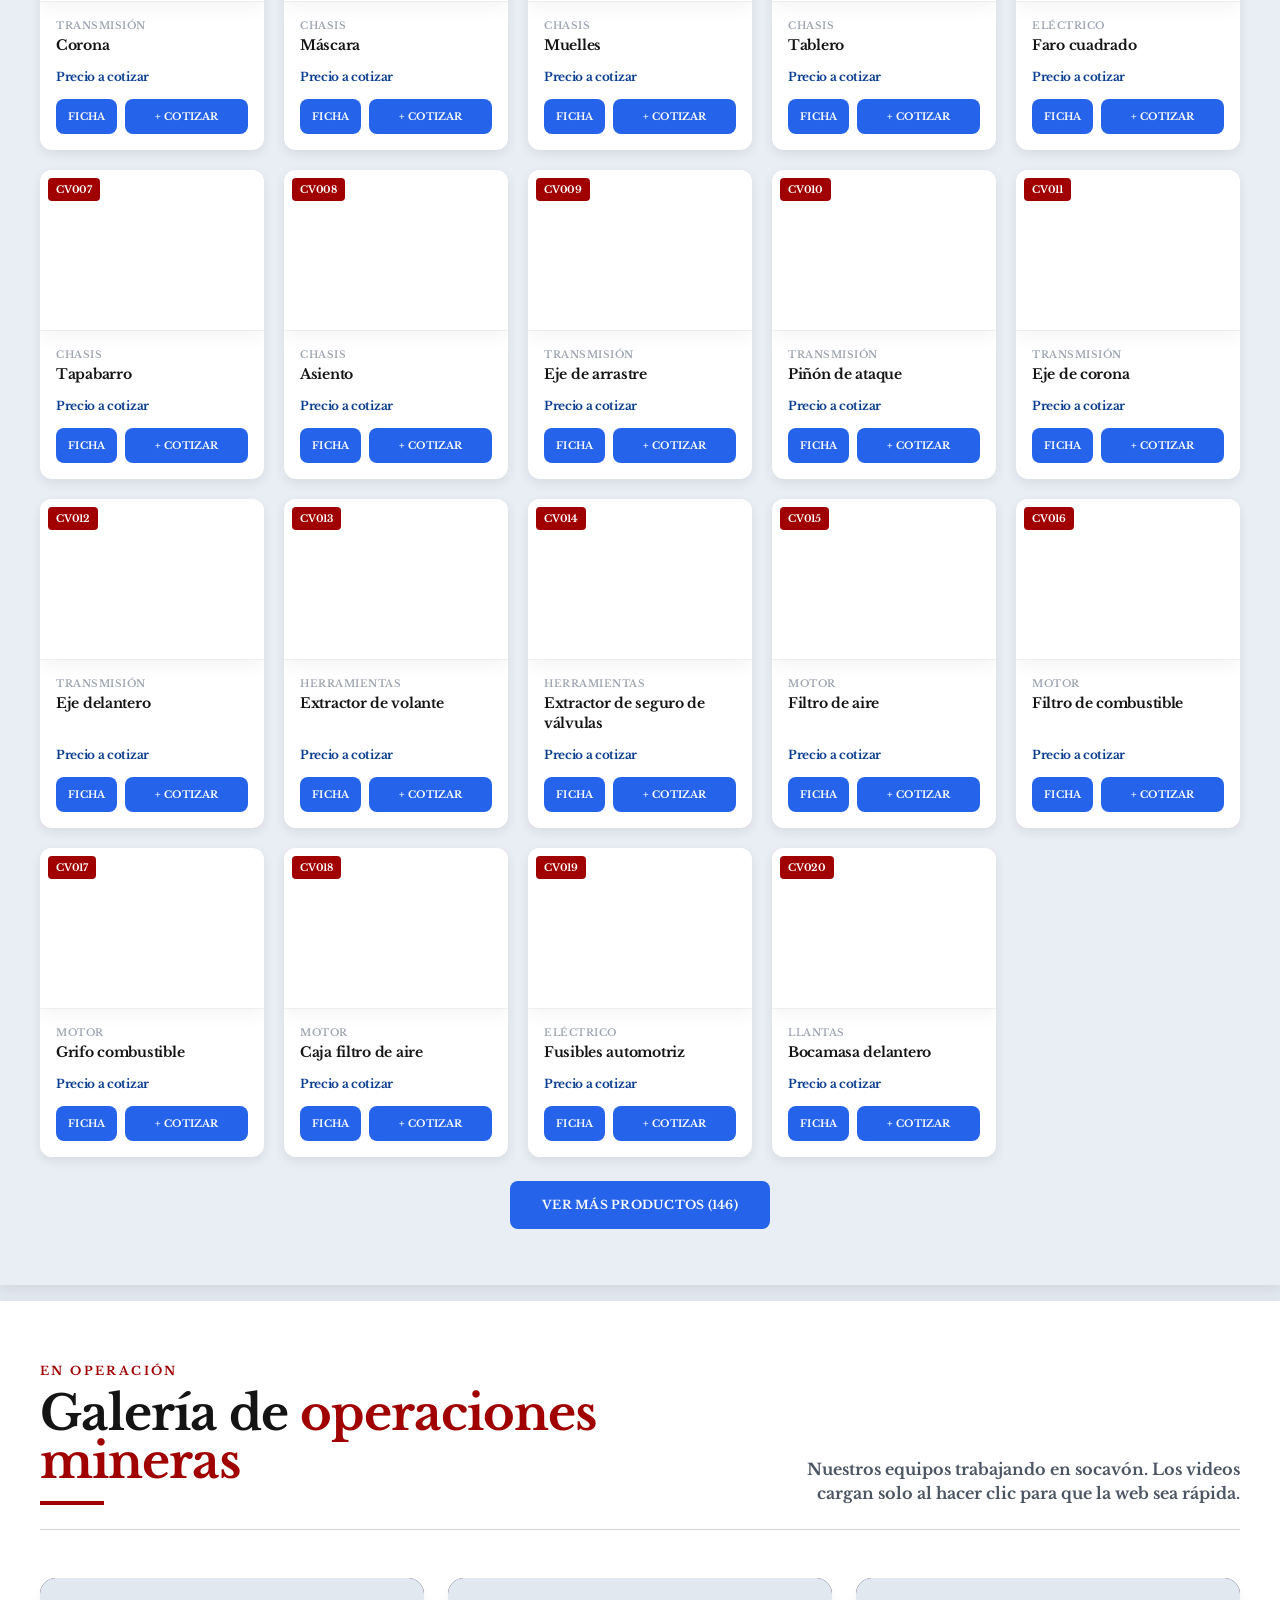
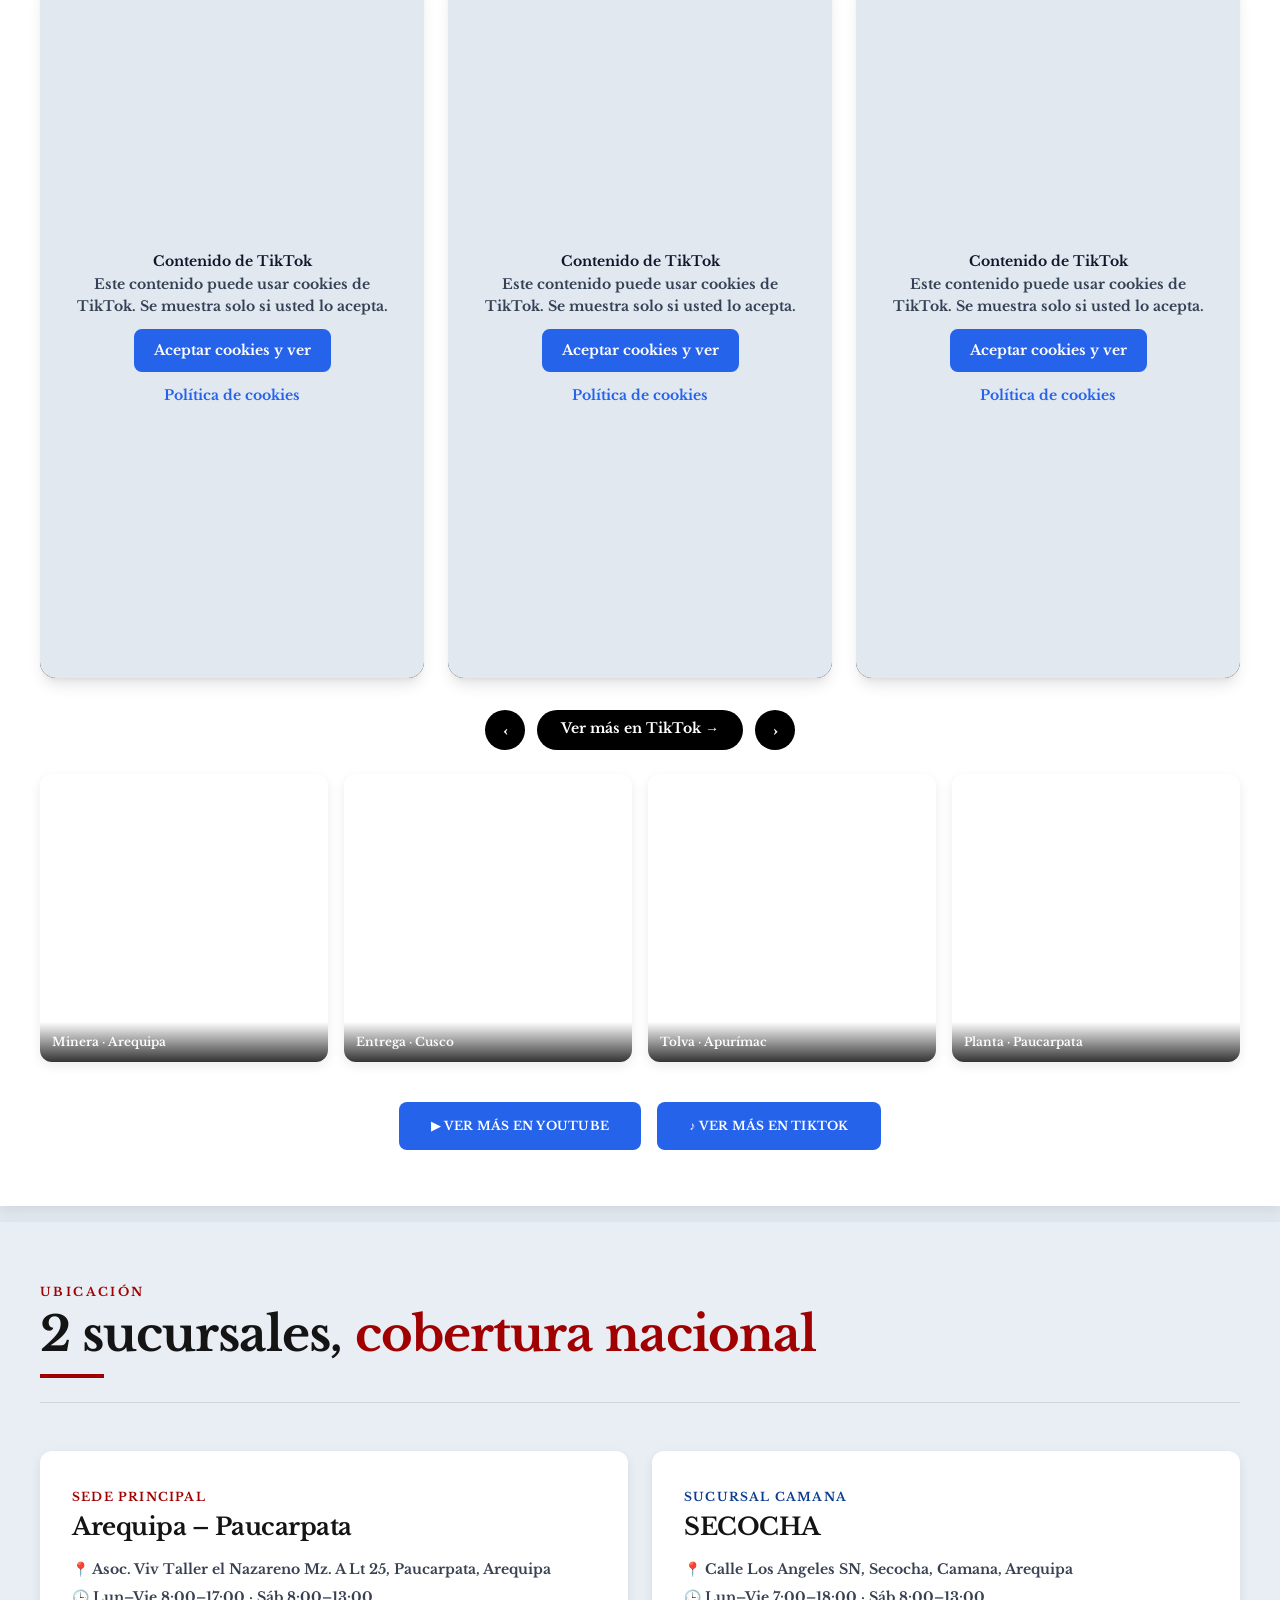
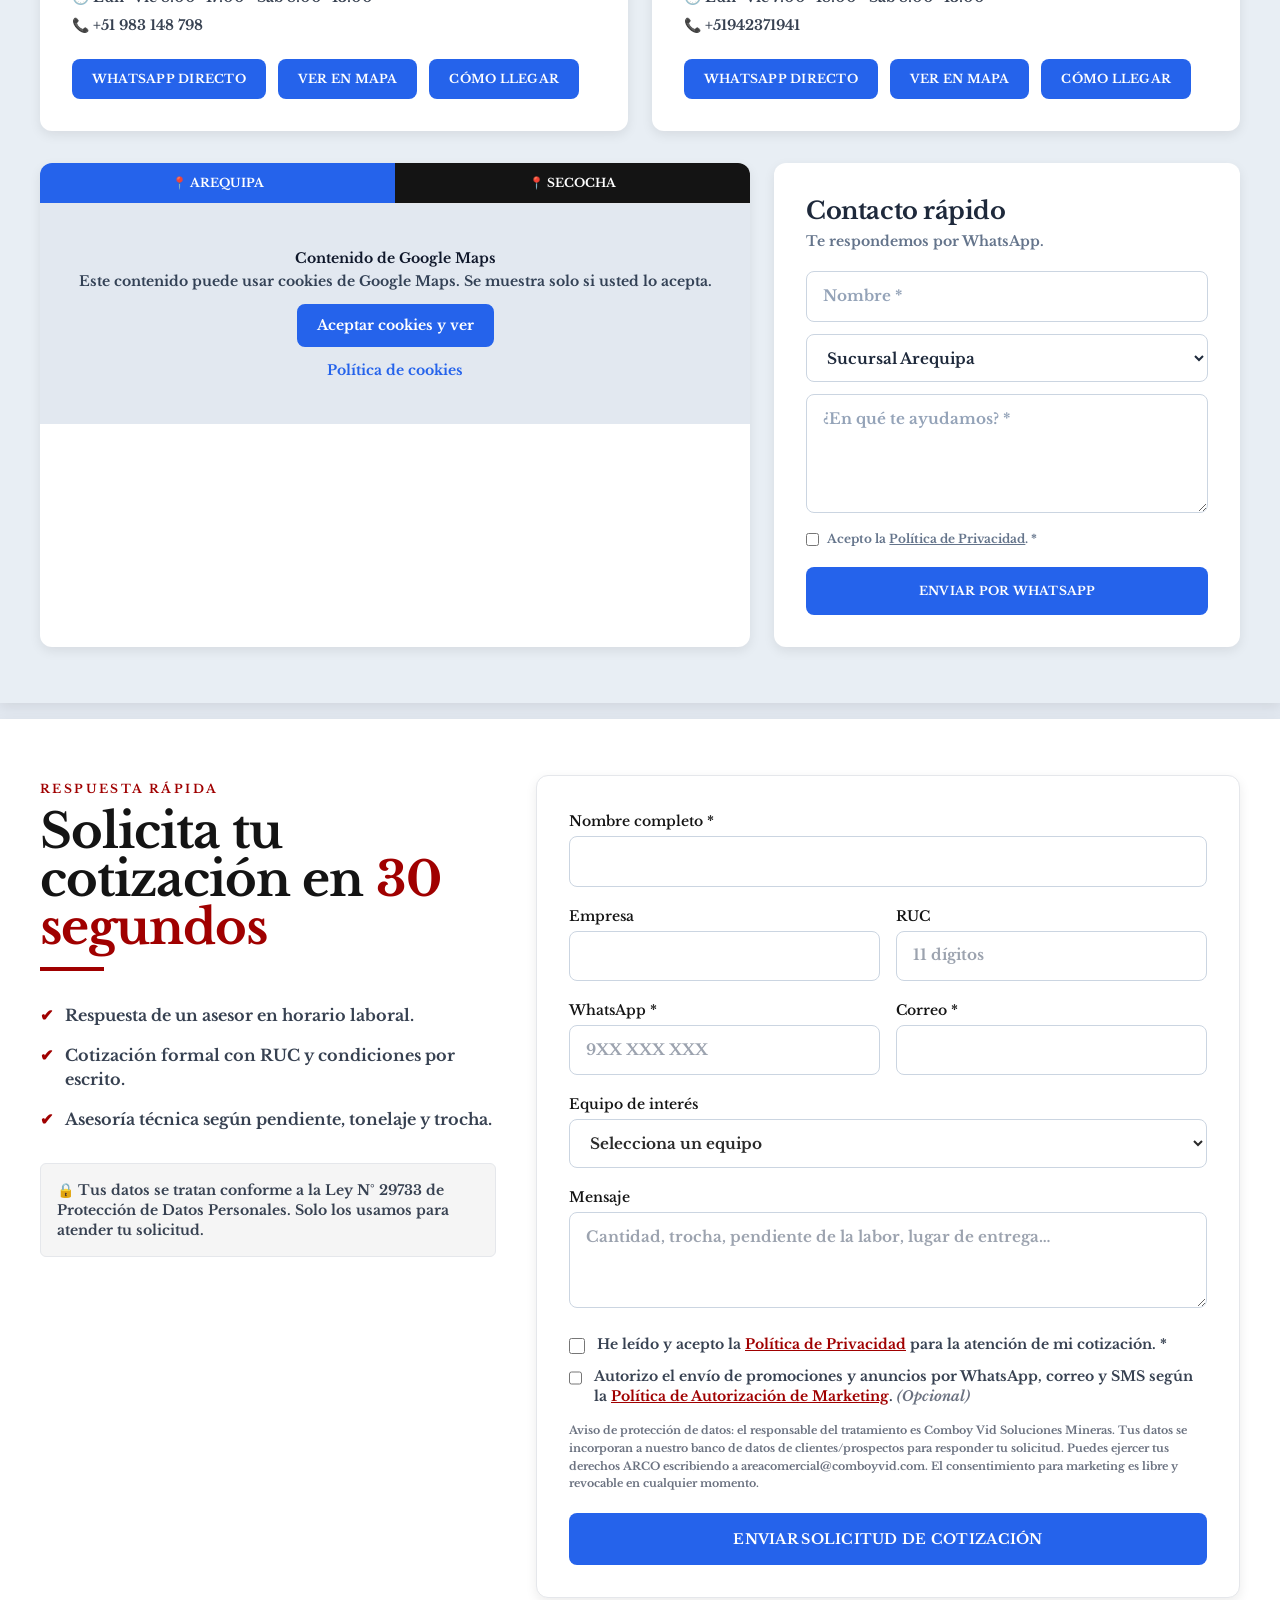
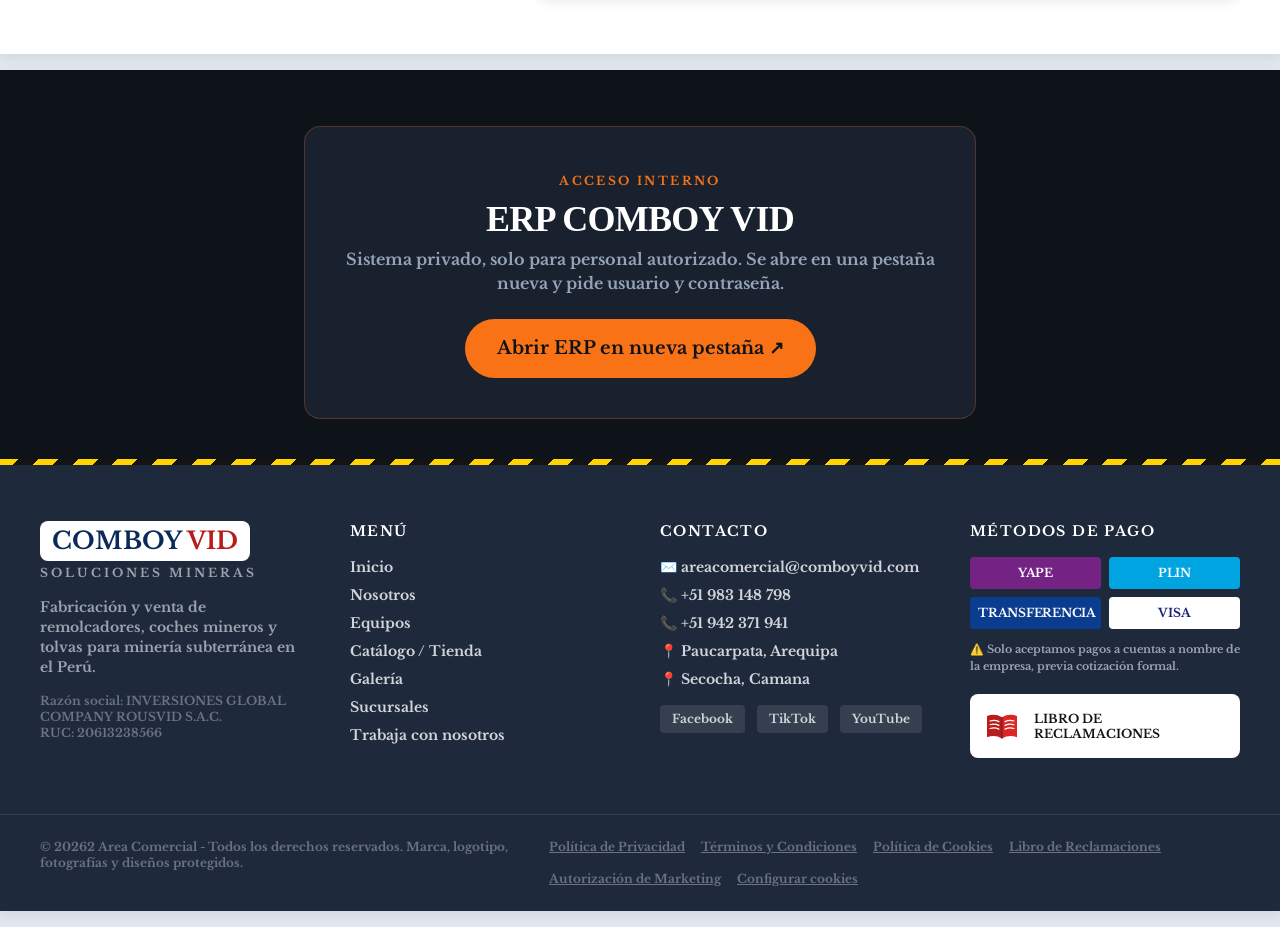
==== commit b4c43761: "Portada: quitar EXPOMAPE y agregar sección con 2 videos de la feria - Quita botón rojo VER EXPOMAPE," ====
--- a/index.html
+++ b/index.html
@@ -16,11 +16,15 @@
 <meta property="og:description" content="Innovación que impulsa la mineria. Remolcadores y coches mineras con entrega en 7 días.">
 <meta property="og:type" content="website">
 <meta property="og:locale" content="es_PE">
-<meta property="og:image" content="img/hero-comboyvid.webp">
-<meta name="theme-color" content="#A00000">
-
-<!-- Favicon rojo (SVG embebido, sin archivo extra) -->
-<link rel="icon" href="data:image/svg+xml,%3Csvg xmlns='http://www.w3.org/2000/svg' viewBox='0 0 64 64'%3E%3Crect width='64' height='64' rx='12' fill='%23A00000'/%3E%3Ctext x='32' y='43' font-family='Arial Black,Arial' font-size='28' font-weight='900' text-anchor='middle' fill='white'%3ECV%3C/text%3E%3C/svg%3E">
+<meta property="og:image" content="https://www.comboyvid.com/public/images/hero-final.jpg">
+<meta name="theme-color" content="#141F2C">
+
+<!-- Favicon / ícono que muestra Google en los resultados (archivos en la raíz del sitio) -->
+<link rel="icon" href="/favicon.ico" sizes="48x48">
+<link rel="icon" href="/favicon.svg" type="image/svg+xml">
+<link rel="icon" href="/favicon-192x192.png" type="image/png" sizes="192x192">
+<link rel="apple-touch-icon" href="/apple-touch-icon.png">
+<link rel="manifest" href="/site.webmanifest">
 
 <!-- Fuentes -->
 <link rel="preconnect" href="https://fonts.googleapis.com">
@@ -36,7 +40,11 @@
 {
   "@context":"https://schema.org",
   "@type":"LocalBusiness",
+  "@id":"https://www.comboyvid.com/#empresa",
   "name":"Comboy Vid Soluciones Mineras",
+  "url":"https://www.comboyvid.com/",
+  "logo":"https://www.comboyvid.com/public/images/logo-comboy-vid.png",
+  "image":"https://www.comboyvid.com/public/images/logo-comboy-vid.png",
   "description":"Fabricación y venta de remolcadores y coches mineros para socavón.",
   "telephone":"+51983148798",
   "email":"areacomercial@comboyvid.com",
@@ -363,14 +371,6 @@
   background:#2563EB;color:#fff !important;font-size:1.15vw;font-size:1.15cqw;font-weight:700 !important;letter-spacing:.01em;white-space:nowrap;
   box-shadow:0 6px 18px rgba(37,99,235,.4);transition:filter .2s}
 #inicio .hero-btn-azul:hover{filter:brightness(1.1)}
-/* BARRA EXPOMAPE · cuenta regresiva sobre la portada */
-#countdown-expomape{position:absolute;left:50%;transform:translateX(-50%);bottom:19.2%;white-space:nowrap;z-index:5;max-width:93%;display:inline-flex;align-items:center;gap:.6em;
-  background:rgba(0,0,0,.75);border:1px solid #3b82f6;border-radius:12px;padding:.6em 1.3em;color:#fff;font-weight:700;
-  font-size:1.05vw;font-size:1.05cqw;line-height:1.3;backdrop-filter:blur(4px);-webkit-backdrop-filter:blur(4px);text-decoration:none}
-#countdown-expomape:hover{border-color:#60a5fa}
-#countdown-expomape #timer{color:#38bdf8;white-space:nowrap}
-#inicio .hero-btn-expomape{background:#E53935;box-shadow:0 6px 18px rgba(229,57,53,.4)}
-@media (max-width:640px){#countdown-expomape{bottom:19.2%;padding:.35em .8em;border-radius:6px;font-size:1.9vw;font-size:1.9cqw;line-height:1.2;gap:.4em}#countdown-expomape .cd-largo{display:none}}
 /* PANTALLAS ANDROID ANTIGUAS: si el JS no llega a ocultar el preloader, se oculta solo a los 4 s */
 #loader{animation:cvLoaderFailsafe .01s linear 4s forwards}
 @keyframes cvLoaderFailsafe{to{opacity:0;visibility:hidden;pointer-events:none}}
@@ -393,11 +393,6 @@
 @media (min-width:1280px){#loader .loader-text{font-size:22px}}
 @keyframes loaderLogo{from{transform:scale(.7);opacity:0}to{transform:scale(1);opacity:1}}
 @keyframes loaderText{to{opacity:1}}
-/* PORTADA EXPOMAPE en Presentación empresarial (mismo contenedor que el video) */
-.expo-portada{position:relative;display:block;width:100%;aspect-ratio:16/9;border-radius:12px;overflow:hidden;background:#000;cursor:zoom-in;padding:0;border:0;box-shadow:var(--erp-shadow)}
-.expo-portada img{transition:transform .4s}
-.expo-portada:hover img{transform:scale(1.02)}
-.expo-modal-box{max-width:640px;max-width:min(92vw,640px)}
 /* ERP · fondo #0e1219, tarjetas #1a212e, acento #f97316, títulos Times New Roman */
 .cv-dark.slide{background:#0e1219 !important}
 .cv-tnr{font-family:'Times New Roman',Times,serif !important;font-weight:700 !important}
@@ -409,10 +404,19 @@
 .erp-card{max-width:42rem;margin:0 auto;text-align:center;background:#1a212e;border:1px solid rgba(249,115,22,.25);border-radius:16px;padding:40px 24px}
 .erp-abrir{display:inline-block;margin-top:24px;padding:16px 32px;border-radius:9999px;background:#f97316;color:#0e1219;font-family:'Times New Roman',Times,serif;font-weight:700;font-size:18px;text-decoration:none;transition:transform .2s,box-shadow .2s}
 .erp-abrir:hover{transform:translateY(-2px);box-shadow:0 10px 24px rgba(249,115,22,.35)}
-/* Respaldo sin aspect-ratio (Android antiguo): la portada EXPOMAPE mantiene 16:9 */
-@supports not (aspect-ratio:1/1){.expo-portada{height:0;padding-top:56.25% !important}.expo-portada picture,.expo-portada img{position:absolute;top:0;left:0;width:100%;height:100%}.yt-facade{height:0;padding-top:56.25%}.yt-facade img{position:absolute;top:0;left:0}}
+/* Respaldo sin aspect-ratio (Android antiguo) */
+@supports not (aspect-ratio:1/1){.yt-facade{height:0;padding-top:56.25%}.yt-facade img{position:absolute;top:0;left:0}}
 /* Navegadores antiguos sin "gap" en flex (Chrome < 84): separación con márgenes */
 @supports not (inset:0){#mainbar>div>*+*{margin-left:1rem}nav[aria-label="Menú principal"]>a+a{margin-left:1.5rem}#mobileMenu>div>*+*{margin-top:.75rem}#inicio .hero-btn-azul span{margin-left:.5em}}
+/* VIDEOS DE LA FERIA (sección #feria, debajo de la portada) */
+.feria-grid{display:grid;grid-template-columns:repeat(2,minmax(0,1fr));gap:24px;max-width:760px;margin:0 auto}
+.feria-card{background:#fff;border-radius:12px;box-shadow:0 4px 12px rgba(0,0,0,.08);overflow:hidden}
+.feria-card video{display:block;width:100%;aspect-ratio:9/16;object-fit:cover;background:#0B1220}
+.feria-card figcaption{padding:12px 14px;font-size:.95rem;color:#1E293B}
+.feria-card figcaption small{display:block;font-size:.75rem;color:#64748B;margin-top:2px}
+.planta-video{display:block;width:100%;aspect-ratio:16/9;border-radius:12px;background:#000;box-shadow:0 4px 12px rgba(0,0,0,.08)}
+@media (max-width:640px){.feria-grid{gap:12px}.feria-card figcaption{padding:10px;font-size:.8rem}}
+@supports not (aspect-ratio:1/1){.feria-card video{height:auto}}
 /* BOTÓN PANTALLA COMPLETA (header) */
 #fsBtn .fs-off{display:none}
 .cv-fs #fsBtn .fs-on{display:none}.cv-fs #fsBtn .fs-off{display:inline}
@@ -535,16 +539,35 @@
   <!-- Zonas clicables sobre los botones y las 4 cards de la imagen -->
   <a href="#catalogo" class="hero-btn-azul absolute rounded-md" style="left:3.36%;top:52.62%;width:14.12%;height:5.86%">VER CATÁLOGO <span aria-hidden="true">→</span></a>
   <a href="#contacto" class="hero-btn-azul absolute rounded-md" style="left:18.77%;top:52.62%;width:14.79%;height:5.86%">COTIZAR AHORA <span aria-hidden="true">→</span></a>
-  <a href="expomape/" class="hero-btn-azul hero-btn-expomape absolute rounded-md" style="left:34.18%;top:52.62%;width:14.79%;height:5.86%">VER EXPOMAPE <span aria-hidden="true">→</span></a>
-  <!-- BARRA EXPOMAPE CUENTA REGRESIVA (se oculta sola al terminar la feria, 19/10/2026) -->
-  <a id="countdown-expomape" href="expomape/">
-    <span class="cd-ico" aria-hidden="true">📅</span>
-    <span>EXPOMAPE<span class="cd-largo"> - SANTO TOMÁS CHUMBIVILCAS</span> | FALTAN: <span id="timer">00 DÍAS 00 HORAS 00 MIN</span> | <span class="cd-largo">16 AL 18 DE OCTUBRE - </span>STAND D-2</span>
-  </a>
   <a href="#equipos" aria-label="Equipos" class="absolute rounded-lg" style="left:3.21%;top:82.55%;width:20.7%;height:14.62%"></a>
   <a href="#catalogo" aria-label="Repuestos" class="absolute rounded-lg" style="left:27.19%;top:82.55%;width:20.59%;height:14.62%"></a>
   <a href="#galeria" aria-label="Fabricación" class="absolute rounded-lg" style="left:51.53%;top:82.55%;width:20.75%;height:14.62%"></a>
   <a href="#contacto" aria-label="Soporte" class="absolute rounded-lg" style="left:75.62%;top:82.55%;width:21%;height:14.62%"></a>
+</section>
+
+<!-- ===================== 2b. VIDEOS DE LA FERIA ===================== -->
+<!-- Videos en expomape/img/web/ (MP4 720p vertical + poster WEBP). Para cambiarlos, reemplaza src y poster. -->
+<section id="feria" class="slide bg-cvgray" data-title="En la feria">
+  <div class="full-wrap">
+    <div class="text-center reveal">
+      <span class="section-tag">Comboy Vid en feria minera</span>
+      <h2 class="text-3xl lg:text-5xl mt-3 text-cvblack">Nuestros equipos <span class="text-cvred">en vivo</span></h2>
+      <p class="mt-4 text-gray-600 max-w-2xl mx-auto">Así atendimos a los mineros en el stand: remolcadores, coches y repuestos fabricados en Arequipa, probados frente a nuestros clientes.</p>
+    </div>
+    <div class="feria-grid mt-8">
+      <figure class="feria-card reveal">
+        <video controls playsinline preload="none" poster="expomape/img/web/video1-poster.webp"><source src="expomape/img/web/video1.mp4" type="video/mp4">Su navegador no reproduce video.</video>
+        <figcaption>Atención en nuestro stand<small>Asesoría directa con clientes mineros</small></figcaption>
+      </figure>
+      <figure class="feria-card reveal reveal-d1">
+        <video controls playsinline preload="none" poster="expomape/img/web/principal2-poster.webp"><source src="expomape/img/web/principal2.mp4" type="video/mp4">Su navegador no reproduce video.</video>
+        <figcaption>Equipos en exhibición<small>Remolcadores y repuestos Comboy Vid</small></figcaption>
+      </figure>
+    </div>
+    <div class="text-center mt-8">
+      <a href="https://wa.me/51983148798?text=Hola%20COMBOY%20VID%2C%20vi%20sus%20videos%20de%20la%20feria%20y%20quiero%20cotizar%20un%20equipo" data-wa class="btn btn-blue px-6 py-3 text-sm">Cotizar por WhatsApp</a>
+    </div>
+  </div>
 </section>
 
 <!-- ===================== 3. NOSOTROS ===================== -->
@@ -553,13 +576,8 @@
     <div class="grid lg:grid-cols-2 gap-12 items-center">
       <!-- Video fábrica -->
       <div class="zoom">
-        <!-- Portada EXPOMAPE 2026 (clic: abre el flyer completo) -->
-        <button type="button" class="expo-portada shadow-2xl" data-modal="m-expomape" aria-label="Ver flyer completo: Comboy Vid en EXPOMAPE 2026">
-          <picture>
-            <source srcset="public/images/portada-expomape-hd.webp" type="image/webp">
-            <img src="public/images/portada-expomape-hd.jpg" width="1280" height="1920" alt="Comboy Vid presente en la 1ª Feria Minera EXPOMAPE 2026, del 16 al 18 de octubre en Santo Tomás, Chumbivilcas, Cusco" class="w-full h-full object-cover" style="object-position:center top">
-          </picture>
-        </button>
+        <!-- Video de la planta de fabricación en Arequipa (con sonido) -->
+        <video class="planta-video" controls playsinline preload="none" poster="expomape/img/web/planta-fabricacion-poster.webp"><source src="expomape/img/web/planta-fabricacion-sonido.mp4" type="video/mp4">Su navegador no reproduce video.</video>
       </div>
 
       <div class="reveal reveal-d1">
@@ -1090,18 +1108,6 @@
     <button id="checkoutBtn" class="btn btn-red w-full mt-4 py-4 text-sm">Continuar</button>
   </div>
 </aside>
-
-<!-- ===================== MODAL FLYER EXPOMAPE 2026 ===================== -->
-<div id="m-expomape" class="modal" role="dialog" aria-modal="true" aria-label="Flyer EXPOMAPE 2026">
-  <div class="expo-modal-box relative">
-    <button class="absolute top-2 right-3 text-white text-4xl leading-none drop-shadow" data-close aria-label="Cerrar">×</button>
-    <picture>
-      <source srcset="public/images/portada-expomape-hd.webp" type="image/webp">
-      <img src="public/images/portada-expomape-hd.jpg" width="1280" height="1920" loading="lazy" alt="Flyer Comboy Vid en EXPOMAPE 2026" class="block w-auto h-auto max-w-full max-h-[90vh] rounded-xl">
-    </picture>
-    <a href="#contacto" data-close class="btn btn-blue block text-center mt-3 py-3 text-xs">COTIZAR / CONTACTO</a>
-  </div>
-</div>
 
 <!-- ===================== MODAL FICHA TÉCNICA ===================== -->
 <div id="m-ficha" class="modal" role="dialog" aria-modal="true" aria-labelledby="fichaTitle">
@@ -1894,23 +1900,6 @@
   a.setAttribute('rel', 'noopener');
 });
 </script>
-<script>
-// Cuenta regresiva EXPOMAPE: 16 de octubre de 2026, 10:00 am hora Perú
-(function(){
-  var bar=document.getElementById("countdown-expomape"), el=document.getElementById("timer");
-  if(!bar||!el) return;
-  var target=new Date("2026-10-16T10:00:00-05:00").getTime(), fin=new Date("2026-10-19T00:00:00-05:00").getTime();
-  function p(n){return String(n).padStart(2,"0");}
-  function tick(){
-    var now=Date.now(), diff=target-now;
-    if(now>=fin){ bar.style.display="none"; return; }
-    if(diff<0){ el.textContent="¡YA ESTAMOS EN FERIA!"; return; }
-    var d=Math.floor(diff/864e5), h=Math.floor(diff%864e5/36e5), m=Math.floor(diff%36e5/6e4);
-    el.textContent=p(d)+" DÍAS "+p(h)+" HORAS "+p(m)+" MIN";
-  }
-  tick(); setInterval(tick,1000);
-})();
-</script>
 <!-- PANTALLA COMPLETA: el botón ⛶ y ?pantalla=1 muestran solo el logo a pantalla completa -->
 <script>
 (function(){
